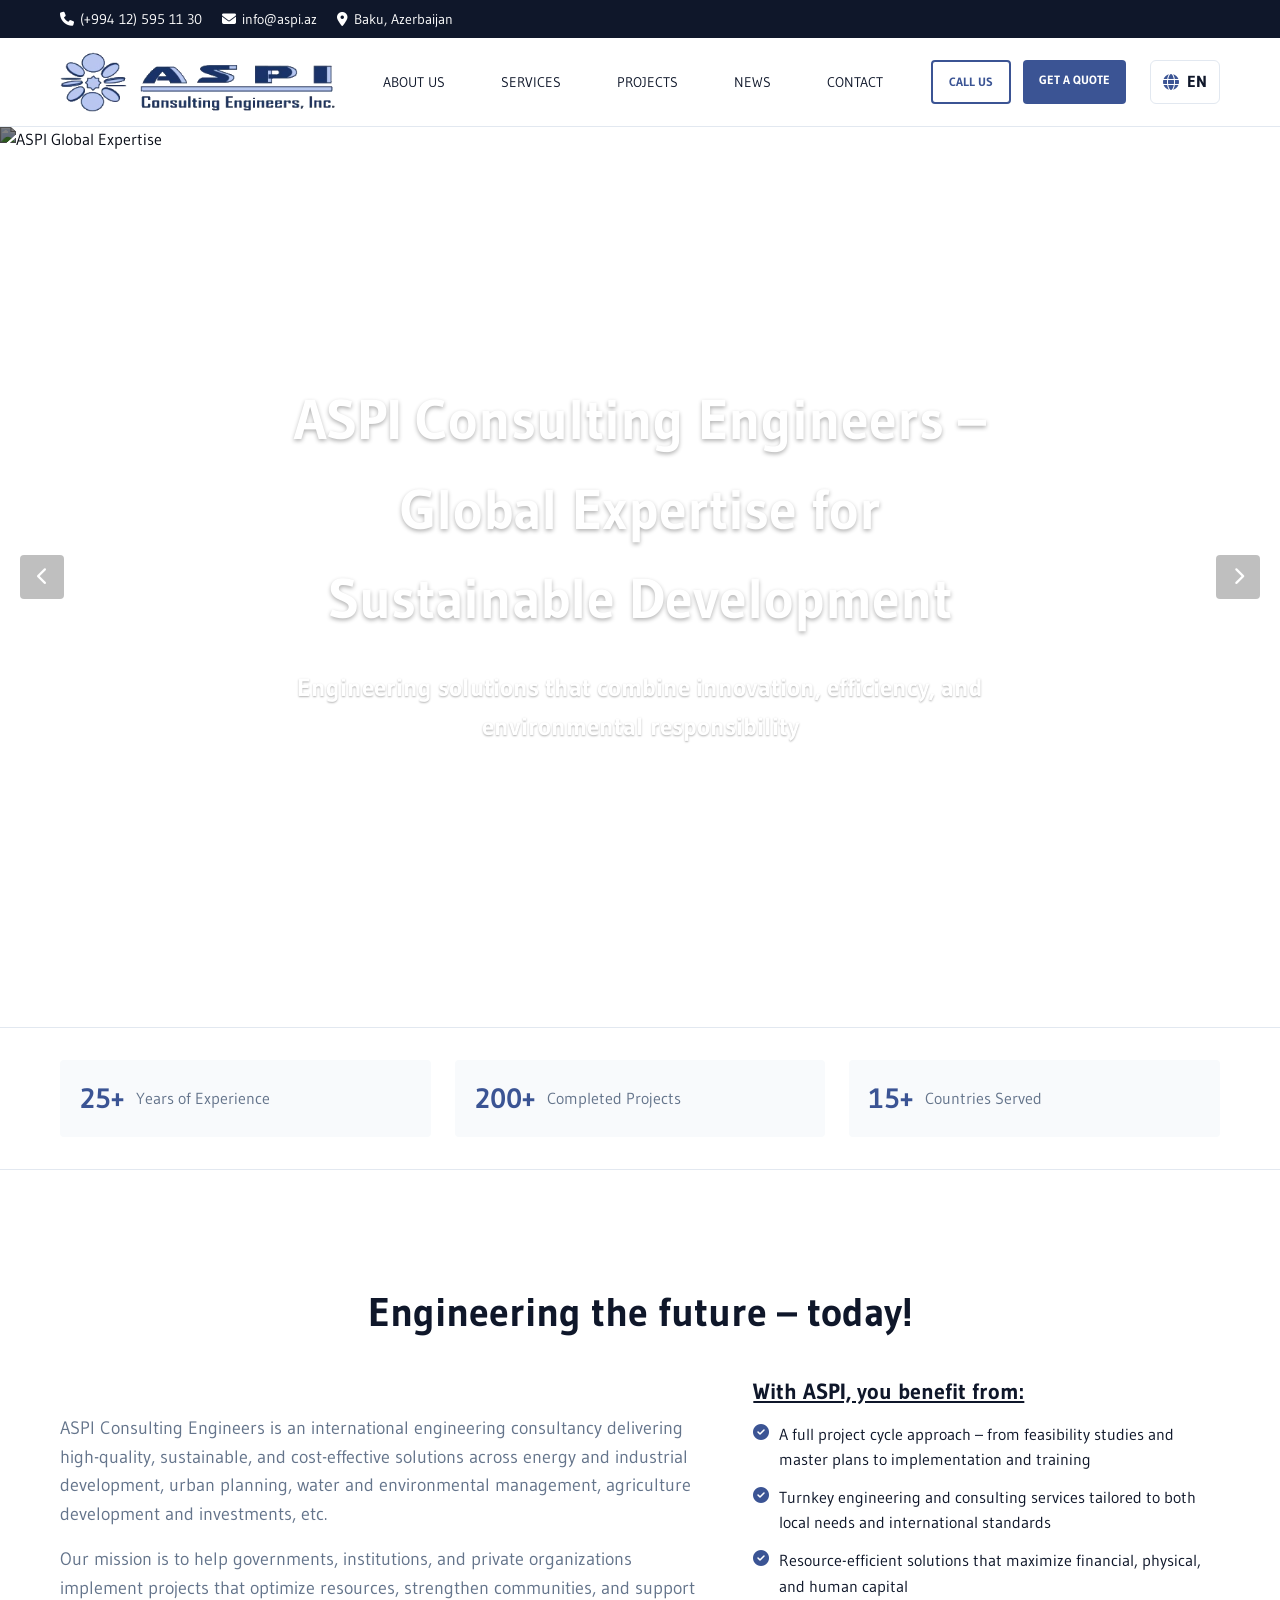
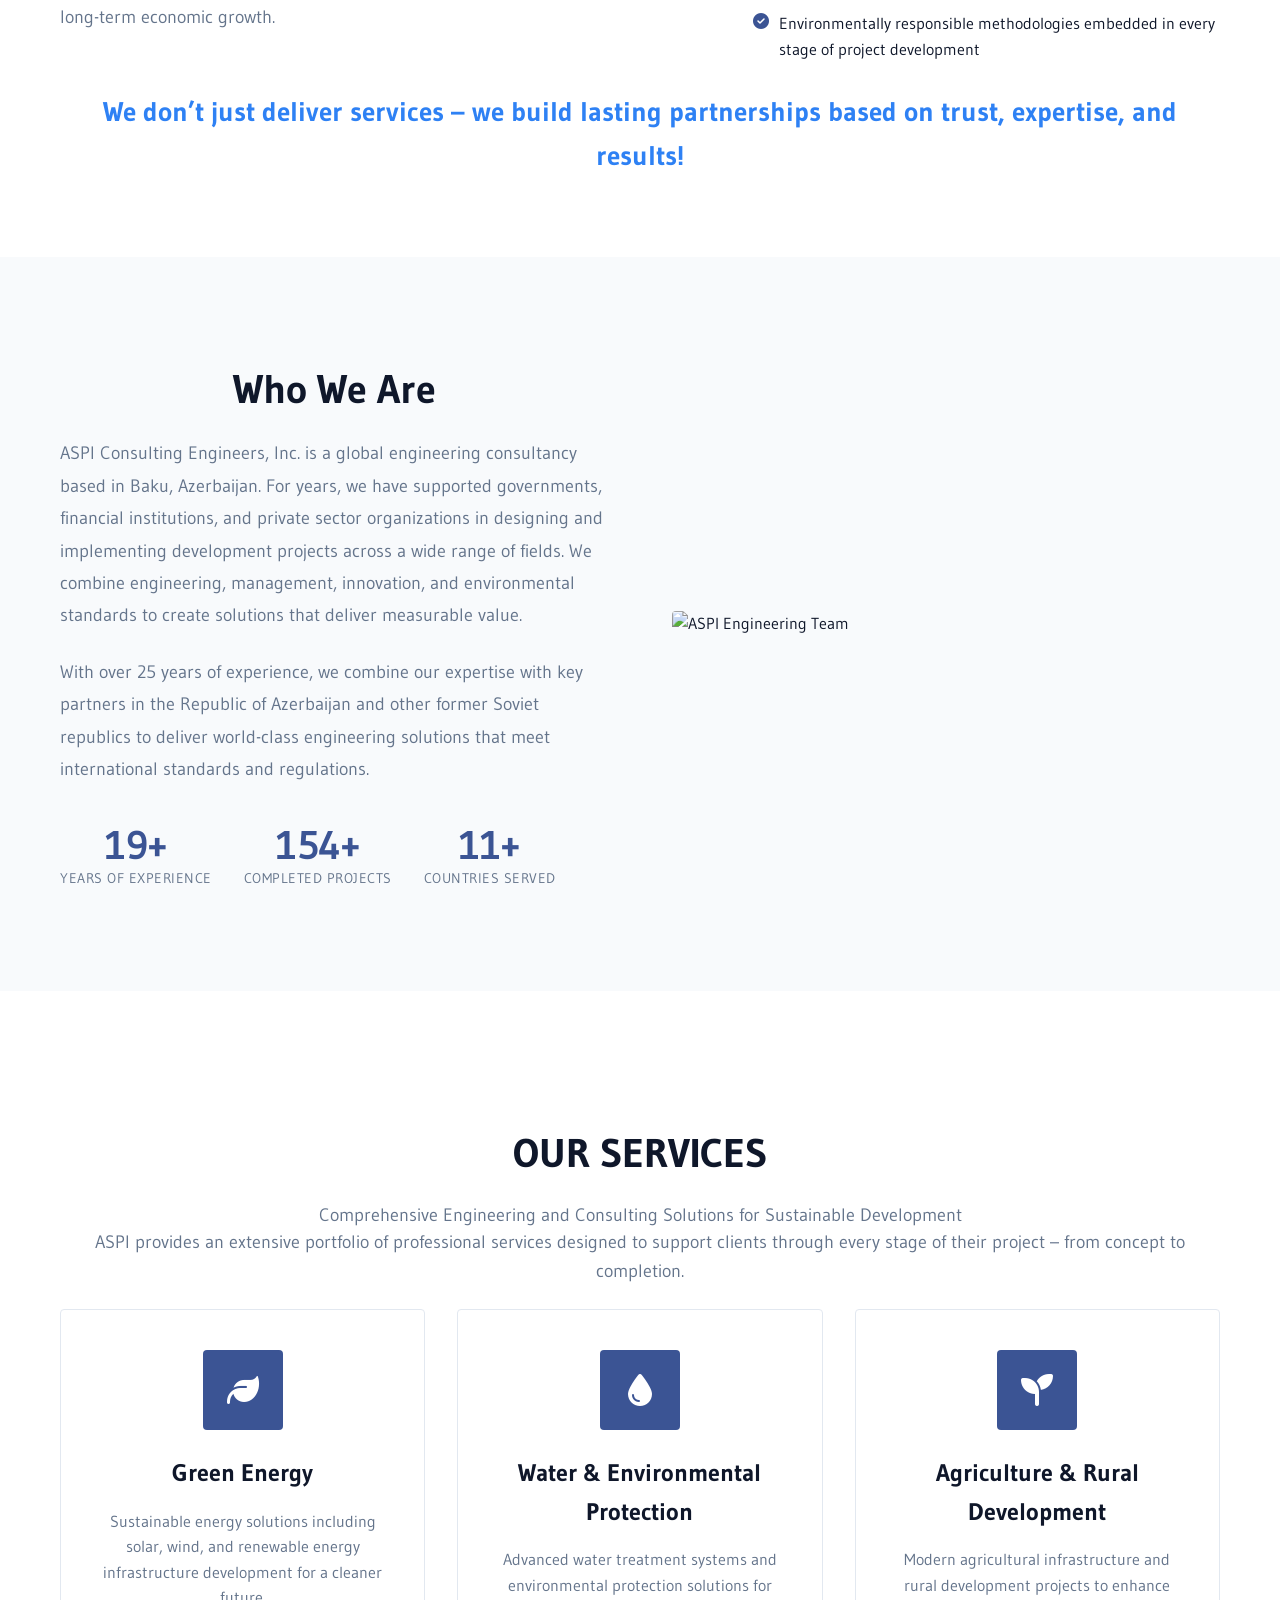
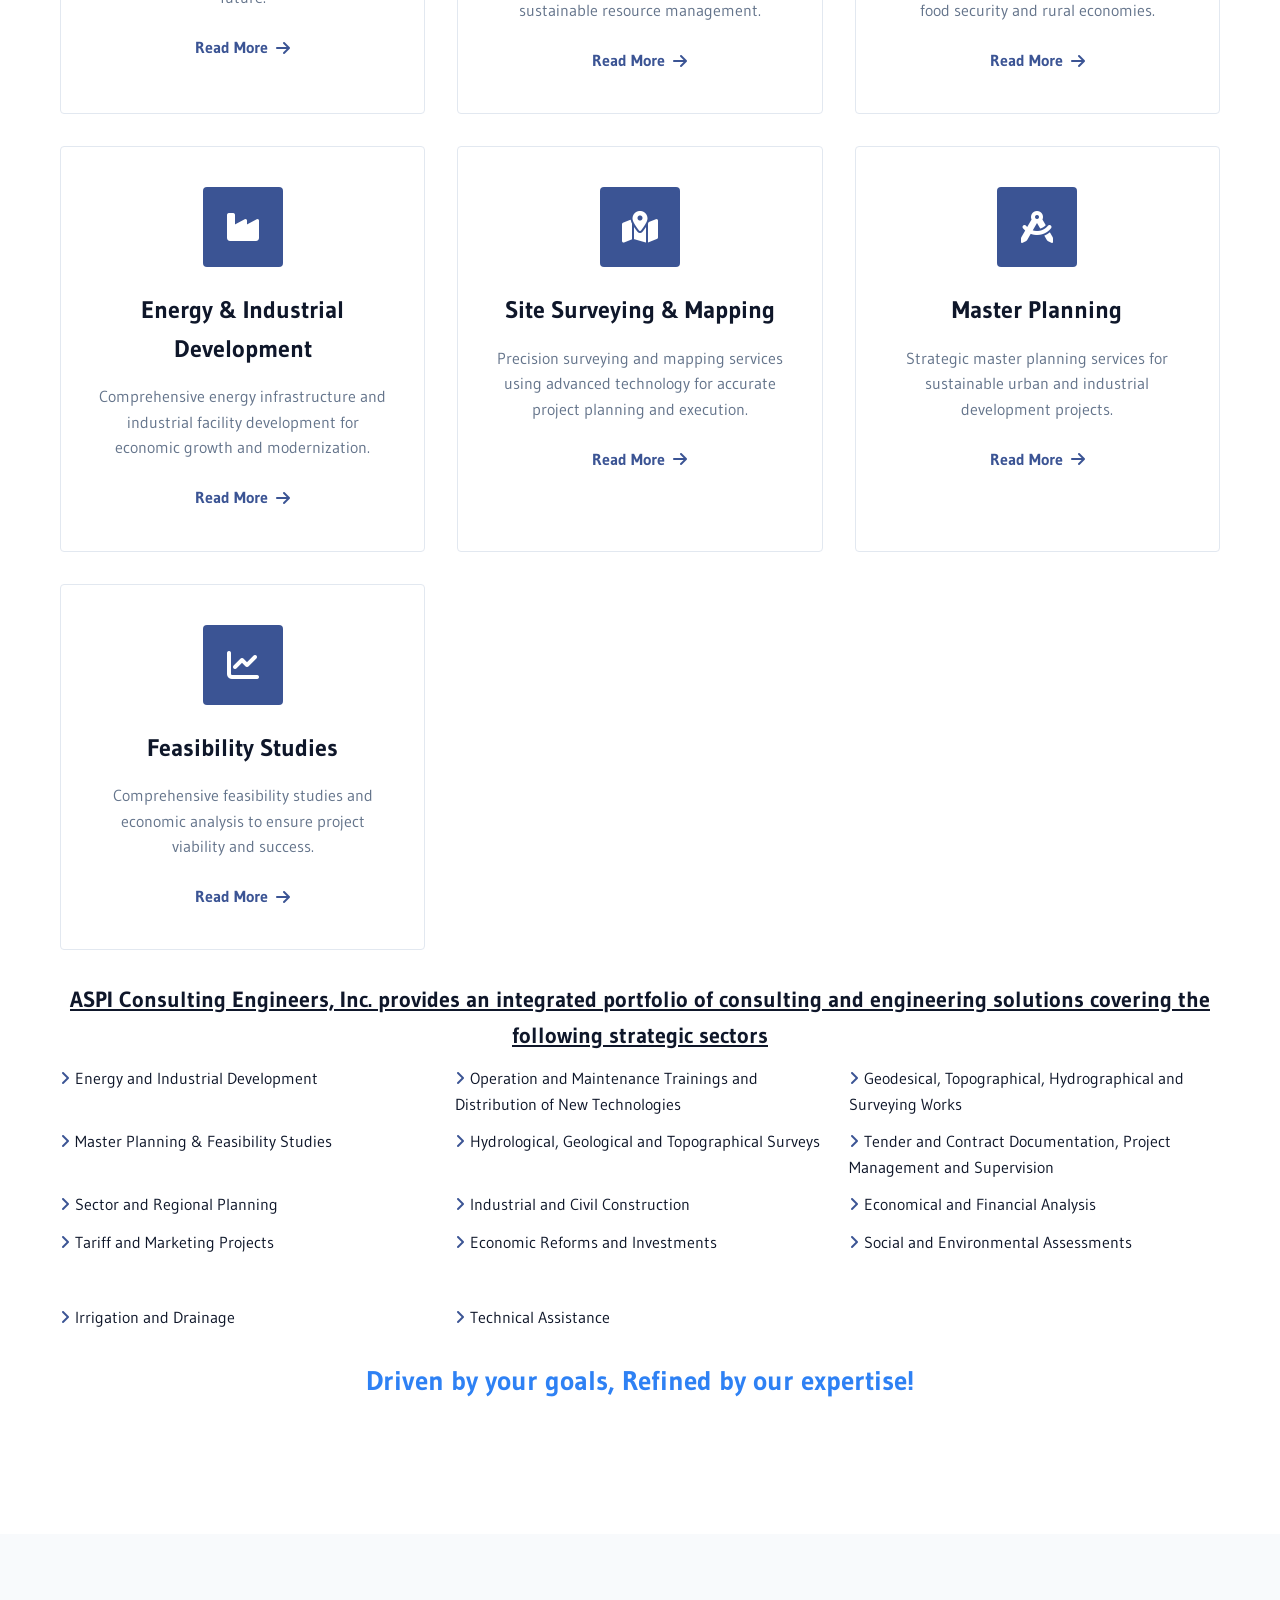
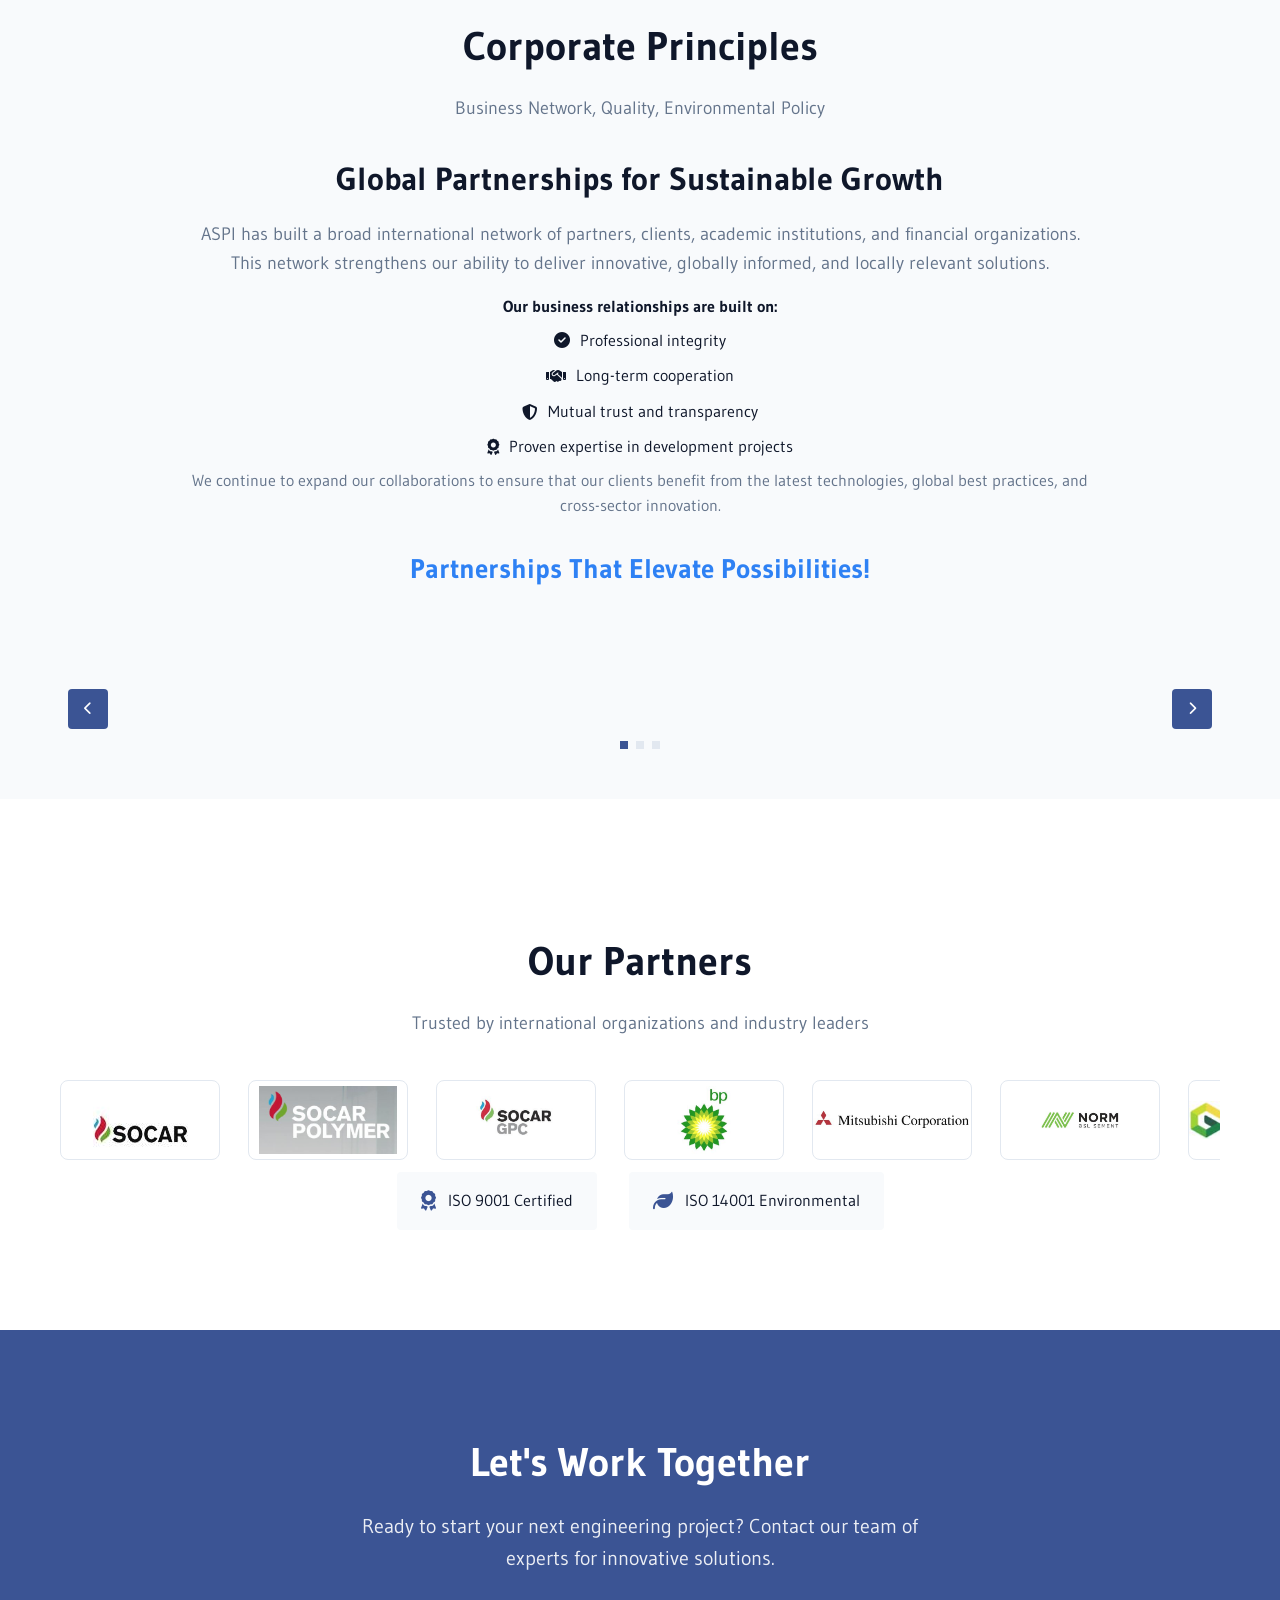
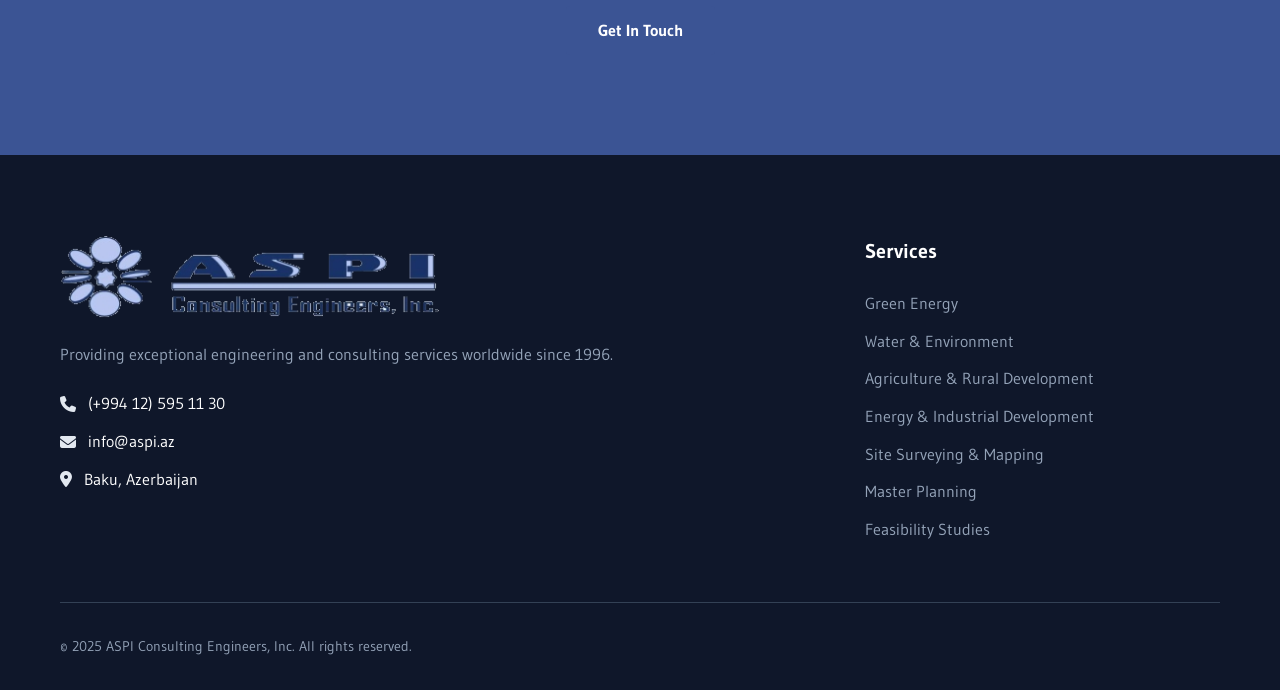
==== index.html @ 9b496ec6 "main" ====
<!DOCTYPE html>
<html lang="en">
<head>
    <meta charset="UTF-8">
    <meta name="viewport" content="width=device-width, initial-scale=1.0">
    <title>ASPI Consulting Engineers, Inc. - Engineering Solutions</title>
    <meta name="description" content="ASPI Consulting Engineers provides exceptional engineering and consulting services for governments and private businesses worldwide.">
    <link rel="stylesheet" href="styles.css">
    <link rel="stylesheet" href="https://cdnjs.cloudflare.com/ajax/libs/font-awesome/6.4.0/css/all.min.css">
</head>
<body>
    <!-- Header -->
    <header class="header">
        <div class="top-bar">
            <div class="container">
                <div class="social-links">
                    <a href="#" aria-label="Twitter"><i class="fab fa-twitter"></i></a>
                    <a href="#" aria-label="Facebook"><i class="fab fa-facebook-f"></i></a>
                    <a href="#" aria-label="LinkedIn"><i class="fab fa-linkedin-in"></i></a>
                    <a href="#" aria-label="YouTube"><i class="fab fa-youtube"></i></a>
                </div>
                <div class="contact-info">
                    <span><i class="fas fa-phone"></i> <a class="fasa" href="tel:+994125951130">(+994 12) 595 11 30</a></span>
                    <span><i class="fas fa-envelope"></i> <a class="fasa" href="mailto:info@aspi.az">info@aspi.az</a></span>
                    <span><i class="fas fa-location-dot"></i> <a class="fasa" href="https://www.google.com/maps/place/Baku+City,+Azerbaijan" target="_blank">Baku, Azerbaijan</a></span>
                </div>
            </div>
        </div>

        <div class="header-bar">
            <div class="container header-grid">
                <a href="#home" class="brand">
                    <img src="/aspilogo.png" alt="ASPI" class="brand-logo">
                </a>

                <div class="nav-menu">
                    <ul class="nav-list">
                        <li class="nav-item"><a href="/about.html" class="nav-link">About Us</a></li>
                        <li class="nav-item"><a href="/services.html" class="nav-link">Services</a></li>
                        <li class="nav-item"><a href="/projects.html" class="nav-link">Projects</a></li>
                        <li class="nav-item"><a href="/news.html" class="nav-link">News</a></li>
                        <li class="nav-item"><a href="/contact.html" class="nav-link">Contact</a></li>
                    </ul>
                    <div class="menu-actions">
                        <a href="tel:+994125951130" class="btn btn-outline">Call Us</a>
                        <a href="#contact-form" class="btn btn-primary">Get a Quote</a>
                        <div class="lang-switch">
                            <a href="#" class="lang-button"><i class="fas fa-globe"></i><span class="lang-current">EN</span></a>
                            <div class="lang-menu">
                                <a href="#" data-lang="en"><span>English</span><span class="lang-code">EN</span></a>
                                <a href="#" data-lang="az"><span>Azərbaycan</span><span class="lang-code">AZ</span></a>
                                 
                            </div>
                        </div>
                    </div>
                </div>

                <div class="header-actions">
                    <a href="tel:+994125951130" class="btn btn-outline btn-sm">Call Us</a>
                    <a href="#contact-form" class="btn btn-primary btn-sm">Get a Quote</a>
                    <div class="lang-switch">
                        <a href="#" class="lang-button"><i class="fas fa-globe"></i><span class="lang-current">EN</span></a>
                        <div class="lang-menu">
                            <a href="#" data-lang="en"><span>English</span><span class="lang-code">EN</span></a>
                            <a href="#" data-lang="az"><span>Azərbaycan</span><span class="lang-code">AZ</span></a>
                             
                        </div>
                    </div>
                </div>

                <div class="nav-toggle">
                    <span></span>
                    <span></span>
                    <span></span>
                </div>
            </div>
        </div>
    </header>

    <!-- Hero Section -->
    <section id="home" class="hero">
        <div class="hero-slider">
            <div class="slide active" data-service="aspi-intro">
                <div class="slide-bg">
                    <img src="https://trae-api-sg.mchost.guru/api/ide/v1/text_to_image?prompt=Global%20engineering%20consultancy%2C%20sustainable%20development%2C%20world%20map%20overlay%2C%20modern%20corporate%20aesthetic%2C%20professional%20photography&image_size=landscape_16_9" alt="ASPI Global Expertise">
                </div>
                <div class="slide-content">
                    <div class="container">
                        <h1 class="slide-title">ASPI Consulting Engineers – Global Expertise for Sustainable Development</h1>
                        <p class="slide-description">Engineering solutions that combine innovation, efficiency, and environmental responsibility</p>
                    </div>
                </div>
            </div>
            <div class="slide" data-service="green-energy">
                <div class="slide-bg">
                    <img src="https://trae-api-sg.mchost.guru/api/ide/v1/text_to_image?prompt=Modern%20solar%20panels%20and%20wind%20turbines%20in%20a%20clean%20landscape%2C%20professional%20engineering%20photography%2C%20bright%20blue%20sky%2C%20sustainable%20energy%20infrastructure&image_size=landscape_16_9" alt="Green Energy Solutions">
                </div>
                <div class="slide-content">
                    <div class="container">
                        <h1 class="slide-title">Green Energy Solutions</h1>
                        <p class="slide-description">Sustainable energy infrastructure for a cleaner future. We provide comprehensive consulting and engineering services for renewable energy projects.</p>
                        <a href="#green-energy" class="btn btn-primary">Learn More</a>
                    </div>
                </div>
            </div>
            
            <div class="slide" data-service="water-environment">
                <div class="slide-bg">
                    <img src="https://trae-api-sg.mchost.guru/api/ide/v1/text_to_image?prompt=Water%20treatment%20facility%2C%20modern%20industrial%20engineering%2C%20clean%20water%20infrastructure%2C%20professional%20photography%2C%20blue%20tones&image_size=landscape_16_9" alt="Water & Environmental Protection">
                </div>
                <div class="slide-content">
                    <div class="container">
                        <h1 class="slide-title">Water & Environmental Protection</h1>
                        <p class="slide-description">Advanced water treatment and environmental solutions. Protecting natural resources through innovative engineering.</p>
                        <a href="#water-environment" class="btn btn-primary">Learn More</a>
                    </div>
                </div>
            </div>
            
            <div class="slide" data-service="agriculture">
                <div class="slide-bg">
                    <img src="https://trae-api-sg.mchost.guru/api/ide/v1/text_to_image?prompt=Modern%20agricultural%20facility%2C%20greenhouse%20technology%2C%20sustainable%20farming%20infrastructure%2C%20professional%20engineering%20photography&image_size=landscape_16_9" alt="Agriculture & Rural Development">
                </div>
                <div class="slide-content">
                    <div class="container">
                        <h1 class="slide-title">Agriculture & Rural Development</h1>
                        <p class="slide-description">Empowering agricultural growth through innovative engineering solutions and rural infrastructure development.</p>
                        <a href="#agriculture" class="btn btn-primary">Learn More</a>
                    </div>
                </div>
            </div>
            
            <div class="slide" data-service="energy-industrial">
                <div class="slide-bg">
                    <img src="https://trae-api-sg.mchost.guru/api/ide/v1/text_to_image?prompt=Industrial%20power%20plant%2C%20modern%20energy%20infrastructure%2C%20engineering%20facility%2C%20professional%20industrial%20photography&image_size=landscape_16_9" alt="Energy & Industrial Development">
                </div>
                <div class="slide-content">
                    <div class="container">
                        <h1 class="slide-title">Energy & Industrial Development</h1>
                        <p class="slide-description">Comprehensive energy infrastructure solutions for industrial growth and sustainable development.</p>
                        <a href="#energy-industrial" class="btn btn-primary">Learn More</a>
                    </div>
                </div>
            </div>
        </div>
        
        <div class="slider-nav">
            <button class="slider-btn prev" aria-label="Previous slide">
                <i class="fas fa-chevron-left"></i>
            </button>
            <button class="slider-btn next" aria-label="Next slide">
                <i class="fas fa-chevron-right"></i>
            </button>
        </div>
        
        <div class="slider-dots" role="tablist" aria-label="Hero slides">
            <button class="dot active" data-slide="0" role="tab" aria-label="ASPI Global Expertise"></button>
            <button class="dot" data-slide="1" role="tab" aria-label="Green Energy"></button>
            <button class="dot" data-slide="2" role="tab" aria-label="Water & Environmental Protection"></button>
            <button class="dot" data-slide="3" role="tab" aria-label="Agriculture & Rural Development"></button>
            <button class="dot" data-slide="4" role="tab" aria-label="Energy & Industrial Development"></button>
        </div>
    </section>
    
    <section class="trust-bar">
        <div class="container">
            <div class="trust-items">
                <div class="trust-kpi">
                    <span class="number">25+</span>
                    <span class="label">Years of Experience</span>
                </div>
                <div class="trust-kpi">
                    <span class="number">200+</span>
                    <span class="label">Completed Projects</span>
                </div>
                <div class="trust-kpi">
                    <span class="number">15+</span>
                    <span class="label">Countries Served</span>
                </div>
            </div>
        </div>
    </section>

    <section class="brand-intro">
        <div class="container">
            <div class="section-header">
                <h2 class="section-title">Engineering the future – today!</h2>
            </div>
            <div class="brand-grid">
                <div class="brand-text">
                    <p class="brand-lead">ASPI Consulting Engineers is an international engineering consultancy delivering high-quality, sustainable, and cost-effective solutions across energy and industrial development, urban planning, water and environmental management, agriculture development and investments, etc.</p>
                    <p class="brand-lead">Our mission is to help governments, institutions, and private organizations implement projects that optimize resources, strengthen communities, and support long-term economic growth.</p>
                </div>
                <div class="brand-benefits">
                    <div class="brand-benefits-title">With ASPI, you benefit from:</div>
                    <ul class="brand-list">
                        <li><i class="fas fa-check-circle"></i><span>A full project cycle approach – from feasibility studies and master plans to implementation and training</span></li>
                        <li><i class="fas fa-check-circle"></i><span>Turnkey engineering and consulting services tailored to both local needs and international standards</span></li>
                        <li><i class="fas fa-check-circle"></i><span>Resource-efficient solutions that maximize financial, physical, and human capital</span></li>
                        <li><i class="fas fa-check-circle"></i><span>Environmentally responsible methodologies embedded in every stage of project development</span></li>
                    </ul>
                </div>
            </div>
            <div class="brand-slogan">We don’t just deliver services – we build lasting partnerships based on trust, expertise, and results!</div>
        </div>
    </section>

    <!-- About Section -->
    <section id="about" class="about">
        <div class="container">
            <div class="about-content">
                <div class="about-text">
                    <h2 class="section-title">Who We Are</h2>
                    <p class="about-description">
                       ASPI Consulting Engineers, Inc. is a global engineering consultancy based in Baku, Azerbaijan. For years, we have supported governments, financial institutions, and private sector organizations in designing and implementing development projects across a wide range of fields.
We combine engineering, management, innovation, and environmental standards to create solutions that deliver measurable value.
                    </p>
                    <p class="about-description">
                        With over 25 years of experience, we combine our expertise with key partners in the Republic of Azerbaijan and other 
                        former Soviet republics to deliver world-class engineering solutions that meet international standards and regulations.
                    </p>
                    <div class="about-stats">
                        <div class="stat-item">
                            <span class="stat-number">25+</span>
                            <span class="stat-label">Years of Experience</span>
                        </div>
                        <div class="stat-item">
                            <span class="stat-number">200+</span>
                            <span class="stat-label">Completed Projects</span>
                        </div>
                        <div class="stat-item">
                            <span class="stat-number">15+</span>
                            <span class="stat-label">Countries Served</span>
                        </div>
                    </div>
                </div>
                <div class="about-image">
                    <img src="https://trae-api-sg.mchost.guru/api/ide/v1/text_to_image?prompt=Professional%20engineering%20team%2C%20modern%20office%20environment%2C%20diverse%20team%20of%20engineers%2C%20collaboration%20meeting%2C%20professional%20corporate%20photography&image_size=square_hd" alt="ASPI Engineering Team">
                </div>
            </div>
        </div>
    </section>

    <!-- Services Section -->
    <section id="services" class="services">
        <div class="container">
            <div class="section-header">
                <h2 class="section-title">OUR SERVICES</h2>
                <p class="section-subtitle">Comprehensive Engineering and Consulting Solutions for Sustainable Development</p>
            </div>
            <p class="services-lead">ASPI provides an extensive portfolio of professional services designed to support clients through every stage of their project – from concept to completion.</p>
          
            
            <div class="services-grid">
                <div class="service-card" id="green-energy">
                    <div class="service-icon">
                        <i class="fas fa-leaf"></i>
                    </div>
                    <h3 class="service-title">Green Energy</h3>
                    <p class="service-description">Sustainable energy solutions including solar, wind, and renewable energy infrastructure development for a cleaner future.</p>
                    <a href="#" class="service-link" data-modal="modal-green-energy">Read More <i class="fas fa-arrow-right"></i></a>
                </div>
                
                <div class="service-card" id="water-environment">
                    <div class="service-icon">
                        <i class="fas fa-tint"></i>
                    </div>
                    <h3 class="service-title">Water & Environmental Protection</h3>
                    <p class="service-description">Advanced water treatment systems and environmental protection solutions for sustainable resource management.</p>
                    <a href="#" class="service-link" data-modal="modal-water-environment">Read More <i class="fas fa-arrow-right"></i></a>
                </div>
                
                <div class="service-card" id="agriculture">
                    <div class="service-icon">
                        <i class="fas fa-seedling"></i>
                    </div>
                    <h3 class="service-title">Agriculture & Rural Development</h3>
                    <p class="service-description">Modern agricultural infrastructure and rural development projects to enhance food security and rural economies.</p>
                    <a href="#" class="service-link" data-modal="modal-agriculture">Read More <i class="fas fa-arrow-right"></i></a>
                </div>
                
                <div class="service-card" id="energy-industrial">
                    <div class="service-icon">
                        <i class="fas fa-industry"></i>
                    </div>
                    <h3 class="service-title">Energy & Industrial Development</h3>
                    <p class="service-description">Comprehensive energy infrastructure and industrial facility development for economic growth and modernization.</p>
                    <a href="#" class="service-link" data-modal="modal-energy-industrial">Read More <i class="fas fa-arrow-right"></i></a>
                </div>
                
                <div class="service-card">
                    <div class="service-icon">
                        <i class="fas fa-map-marked-alt"></i>
                    </div>
                    <h3 class="service-title">Site Surveying & Mapping</h3>
                    <p class="service-description">Precision surveying and mapping services using advanced technology for accurate project planning and execution.</p>
                    <a href="#" class="service-link" data-modal="modal-survey-mapping">Read More <i class="fas fa-arrow-right"></i></a>
                </div>
                
                <div class="service-card">
                    <div class="service-icon">
                        <i class="fas fa-drafting-compass"></i>
                    </div>
                    <h3 class="service-title">Master Planning</h3>
                    <p class="service-description">Strategic master planning services for sustainable urban and industrial development projects.</p>
                    <a href="#" class="service-link" data-modal="modal-master-planning">Read More <i class="fas fa-arrow-right"></i></a>
                </div>
                
                <div class="service-card">
                    <div class="service-icon">
                        <i class="fas fa-chart-line"></i>
                    </div>
                    <h3 class="service-title">Feasibility Studies</h3>
                    <p class="service-description">Comprehensive feasibility studies and economic analysis to ensure project viability and success.</p>
                    <a href="#" class="service-link" data-modal="modal-feasibility">Read More <i class="fas fa-arrow-right"></i></a>
                </div>
                </div>
            <div class="services-extra">
                <div class="services-extra-title">ASPI Consulting Engineers, Inc. provides an integrated portfolio of consulting and engineering solutions covering the following strategic sectors</div>
                <ul class="services-list">
                    <li><i class="fas fa-angle-right"></i><span>Energy and Industrial Development</span></li>
                    <li><i class="fas fa-angle-right"></i><span>Operation and Maintenance Trainings and Distribution of New Technologies</span></li>
                    <li><i class="fas fa-angle-right"></i><span>Geodesical, Topographical, Hydrographical and Surveying Works</span></li>
                    <li><i class="fas fa-angle-right"></i><span>Master Planning & Feasibility Studies</span></li>
                    <li><i class="fas fa-angle-right"></i><span>Hydrological, Geological and Topographical Surveys</span></li>
                    <li><i class="fas fa-angle-right"></i><span>Tender and Contract Documentation, Project Management and Supervision</span></li>
                    <li><i class="fas fa-angle-right"></i><span>Sector and Regional Planning</span></li>
                    <li><i class="fas fa-angle-right"></i><span>Industrial and Civil Construction</span></li>
                    <li><i class="fas fa-angle-right"></i><span>Economical and Financial Analysis</span></li>
                    <li><i class="fas fa-angle-right"></i><span>Tariff and Marketing Projects</span></li>
                    <li><i class="fas fa-angle-right"></i><span>Economic Reforms and Investments</span></li>
                    <li><i class="fas fa-angle-right"></i><span>Social and Environmental Assessments</span></li>
                    <li><i class="fas fa-angle-right"></i><span>Water Supply and Sewerage</span></li>
                    <li><i class="fas fa-angle-right"></i><span>Irrigation, Forestry, Fishery</span></li>
                    <li><i class="fas fa-angle-right"></i><span>Agriculture and Agribusiness</span></li>
                    <li><i class="fas fa-angle-right"></i><span>Irrigation and Drainage</span></li>
                    <li><i class="fas fa-angle-right"></i><span>Technical Assistance</span></li>
                </ul>
                <div class="services-slogan">Driven by your goals, Refined by our expertise!</div>
            </div>
        </div>
    </section>

    <section class="principles">
        <div class="container">
            <div class="section-header">
                <h2 class="section-title">Corporate Principles</h2>
                <p class="section-subtitle">Business Network, Quality, Environmental Policy</p>
            </div>
            <div class="principles-slider">
                <div class="principle-slide active" data-key="business">
                    <div class="principle-grid">
                        <div class="principle-text">
                            <h3 class="principle-title">Global Partnerships for Sustainable Growth</h3>
                            <p class="principle-lead">ASPI has built a broad international network of partners, clients, academic institutions, and financial organizations. This network strengthens our ability to deliver innovative, globally informed, and locally relevant solutions.</p>
                            <div class="principle-subtitle">Our business relationships are built on:</div>
                            <ul class="principle-list">
                                <li><i class="fas fa-check-circle"></i><span>Professional integrity</span></li>
                                <li><i class="fas fa-handshake"></i><span>Long-term cooperation</span></li>
                                <li><i class="fas fa-shield-alt"></i><span>Mutual trust and transparency</span></li>
                                <li><i class="fas fa-award"></i><span>Proven expertise in development projects</span></li>
                            </ul>
                            <p class="principle-description">We continue to expand our collaborations to ensure that our clients benefit from the latest technologies, global best practices, and cross-sector innovation.</p>
                            <div class="principle-slogan">Partnerships That Elevate Possibilities!</div>
                        </div>
                        <div class="principle-aside"></div>
                    </div>
                </div>
                <div class="principle-slide" data-key="quality">
                    <div class="principle-grid">
                        <div class="principle-text">
                            <h3 class="principle-title">Committed to Excellence at Every Stage</h3>
                            <p class="principle-lead">Quality is at the core of everything we do. ASPI adheres to international standards of engineering, project management, and organizational performance.</p>
                            <div class="principle-subtitle">Our quality management approach includes:</div>
                            <ul class="principle-list">
                                <li><i class="fas fa-tasks"></i><span>Rigorous internal controls and audits</span></li>
                                <li><i class="fas fa-chalkboard-teacher"></i><span>Continuous staff training and professional development</span></li>
                                <li><i class="fas fa-globe"></i><span>Compliance with global standards and industry norms</span></li>
                                <li><i class="fas fa-hard-hat"></i><span>Strong emphasis on accuracy, safety, and accountability</span></li>
                            </ul>
                            <div class="principle-subtitle">Engineered to Meet ISO 9001 Standards of Excellence</div>
                            <div class="certificate-text"><i class="fas fa-award"></i><span>ISO 9001:2015</span></div>
                            <div class="principle-slogan">Driven by Standards, Defined by Quality</div>
                        </div>
                        <div class="principle-aside"></div>
                    </div>
                </div>
                <div class="principle-slide" data-key="environment">
                    <div class="principle-grid">
                        <div class="principle-text">
                            <h3 class="principle-title">Environmental Policy for Sustainable Futures</h3>
                            <p class="principle-lead">We integrate environmental stewardship into every phase of our work, aligning with international best practices to minimize impact and maximize long-term resilience.</p>
                            <div class="principle-subtitle">Our environmental commitment includes:</div>
                            <ul class="principle-list">
                                <li><i class="fas fa-leaf"></i><span>Comprehensive impact assessments and mitigation strategies</span></li>
                                <li><i class="fas fa-recycle"></i><span>Resource efficiency and circular practices</span></li>
                                <li><i class="fas fa-wind"></i><span>Pollution prevention and emissions reduction</span></li>
                                <li><i class="fas fa-balance-scale"></i><span>Compliance with environmental regulations and ESG frameworks</span></li>
                            </ul>
                            <div class="principle-subtitle">Aligned with ISO 14001 Environmental Management</div>
                            <div class="certificate-text"><i class="fas fa-leaf"></i><span>ISO 14001:2015</span></div>
                            <div class="principle-slogan">Protecting Environments, Empowering Development</div>
                        </div>
                        <div class="principle-aside"></div>
                    </div>
                </div>
            </div>
            <div class="principles-nav"><button class="principles-prev" aria-label="Previous"><i class="fas fa-chevron-left"></i></button><button class="principles-next" aria-label="Next"><i class="fas fa-chevron-right"></i></button></div>
            <div class="principles-dots"><button class="dot active" data-principle="0"></button><button class="dot" data-principle="1"></button><button class="dot" data-principle="2"></button></div>
        </div>
    </section>
    <section class="partners">
        <div class="container">
            <div class="section-header">
                <h2 class="section-title">Our Partners</h2>
                <p class="section-subtitle">Trusted by international organizations and industry leaders</p>
            </div>
            
            <div class="partners-slider" aria-label="Our Customers">
                <div class="partners-track">
                    <div class="partner-item"><img src="Our_Customers/0.jpg" alt="Customer 1"></div>
                    <div class="partner-item"><img src="Our_Customers/1.jpg" alt="Customer 2"></div>
                    <div class="partner-item"><img src="Our_Customers/2.jpg" alt="Customer 3"></div>
                    <div class="partner-item"><img src="Our_Customers/3.jpg" alt="Customer 4"></div>
                    <div class="partner-item"><img src="Our_Customers/4.jpg" alt="Customer 5"></div>
                    <div class="partner-item"><img src="Our_Customers/5.jpg" alt="Customer 6"></div>
                    <div class="partner-item"><img src="Our_Customers/6.jpg" alt="Customer 7"></div>
                    <div class="partner-item"><img src="Our_Customers/7.jpg" alt="Customer 8"></div>
                    <div class="partner-item"><img src="Our_Customers/8.jpg" alt="Customer 9"></div>
                    <div class="partner-item"><img src="Our_Customers/9.jpg" alt="Customer 10"></div>
                    <div class="partner-item"><img src="Our_Customers/10.jpg" alt="Customer 11"></div>
                    <div class="partner-item"><img src="Our_Customers/11.jpg" alt="Customer 12"></div>
                    <div class="partner-item"><img src="Our_Customers/12.jpg" alt="Customer 13"></div>
                    <div class="partner-item"><img src="Our_Customers/13.jpg" alt="Customer 14"></div>
                    <!-- duplicates for seamless loop -->
                    <div class="partner-item"><img src="Our_Customers/0.jpg" alt="Customer 1"></div>
                    <div class="partner-item"><img src="Our_Customers/1.jpg" alt="Customer 2"></div>
                    <div class="partner-item"><img src="Our_Customers/2.jpg" alt="Customer 3"></div>
                    <div class="partner-item"><img src="Our_Customers/3.jpg" alt="Customer 4"></div>
                    <div class="partner-item"><img src="Our_Customers/4.jpg" alt="Customer 5"></div>
                    <div class="partner-item"><img src="Our_Customers/5.jpg" alt="Customer 6"></div>
                    <div class="partner-item"><img src="Our_Customers/6.jpg" alt="Customer 7"></div>
                    <div class="partner-item"><img src="Our_Customers/7.jpg" alt="Customer 8"></div>
                    <div class="partner-item"><img src="Our_Customers/8.jpg" alt="Customer 9"></div>
                    <div class="partner-item"><img src="Our_Customers/9.jpg" alt="Customer 10"></div>
                    <div class="partner-item"><img src="Our_Customers/10.jpg" alt="Customer 11"></div>
                    <div class="partner-item"><img src="Our_Customers/11.jpg" alt="Customer 12"></div>
                    <div class="partner-item"><img src="Our_Customers/12.jpg" alt="Customer 13"></div>
                    <div class="partner-item"><img src="Our_Customers/13.jpg" alt="Customer 14"></div>
                </div>
            </div>
            
            <div class="certificates">
             
                <div class="certificate-badge">
                    <i class="fas fa-award"></i>
                    <span>ISO 9001 Certified</span>
                </div>
                <div class="certificate-badge">
                    <i class="fas fa-leaf"></i>
                    <span>ISO 14001 Environmental</span>
                </div>
            </div>
        </div>
    </section>

    <!-- Contact CTA Section -->
    <section id="contact" class="contact-cta">
        <div class="container">
            <div class="cta-content">
                <h2 class="cta-title">Let's Work Together</h2>
                <p class="cta-description">Ready to start your next engineering project? Contact our team of experts for innovative solutions.</p>
                <a href="#contact-form" class="btn btn-primary">Get In Touch</a>
            </div>
        </div>
    </section>

    <!-- Footer -->
    <footer class="footer">
        <div class="container">
            <div class="footer-content">
                <div class="footer-section">
                    <div class="footer-logo">
                        <div class="logo">
                           <img width="50%" src="/aspilogo.png" alt="">
                        </div>
                    </div>
                    <p class="footer-description">
                        Providing exceptional engineering and consulting services worldwide since 1996.
                    </p>
                    <div class="footer-contact">
                        <p><i class="fas fa-phone"></i> <a class="fasa" href="tel:+994125951130">(+994 12) 595 11 30</a></p>
                        <p><i class="fas fa-envelope"></i> <a class="fasa" href="mailto:info@aspi.az">info@aspi.az</a></p>
                        <p><i class="fas fa-map-marker-alt"></i> <a class="fasa" href="https://www.google.com/maps/place/Baku+City,+Azerbaijan" target="_blank">Baku, Azerbaijan</a></p>
                    </div>
                </div>
                
                <!-- <div class="footer-section">
                    <h3 class="footer-title">Quick Links</h3>
                    <ul class="footer-links">
                        <li><a href="#home">Home</a></li>
                        <li><a href="#about">About Us</a></li>
                        <li><a href="#services">Our Services</a></li>
                        <li><a href="#projects">Projects</a></li>
                        <li><a href="#news">News</a></li>
                        <li><a href="#contact">Contact</a></li>
                    </ul>
                </div> -->
                
                <div class="footer-section">
                    <h3 class="footer-title">Services</h3>
                    <ul class="footer-links">
                        <li><a href="#green-energy">Green Energy</a></li>
                        <li><a href="#water-environment">Water & Environment</a></li>
                        <li><a href="#agriculture">Agriculture & Rural Development</a></li>
                        <li><a href="#energy-industrial">Energy & Industrial Development</a></li>
                        <li><a href="#">Site Surveying & Mapping</a></li>
                        <li><a href="#">Master Planning</a></li>
                        <li><a href="#">Feasibility Studies</a></li>
                    </ul>
                </div>
                
                
            </div>
            
            <div class="footer-bottom">
                <div class="footer-bottom-content">
                    <p>&copy; 2025 ASPI Consulting Engineers, Inc. All rights reserved.</p>
                    <!-- <p>Created by ASPI Digital Team</p> -->
                </div>
            </div>
        </div>
    </footer>

    <!-- Contact Form Modal -->
    <div id="contact-form" class="modal">
        <div class="modal-content">
            <span class="close">&times;</span>
            <!-- <h2>Contact Us</h2> -->
            <form class="contact-form">
                <div class="form-group">
                    <label for="name">Full Name</label>
                    <input type="text" id="name" name="name" required>
                </div>
                <div class="form-group">
                    <label for="email">Email Address</label>
                    <input type="email" id="email" name="email" required>
                </div>
                <div class="form-group">
                    <label for="phone">Phone Number</label>
                    <input type="tel" id="phone" name="phone">
                </div>
                <div class="form-group">
                    <label for="company">Company/Organization</label>
                    <input type="text" id="company" name="company">
                </div>
                <div class="form-group">
                    <label for="service">Service of Interest</label>
                    <select id="service" name="service">
                        <option value="">Select a service</option>
                        <option value="green-energy">Green Energy</option>
                        <option value="water-environment">Water & Environment</option>
                        <option value="agriculture">Agriculture & Rural Development</option>
                        <option value="energy-industrial">Energy & Industrial Development</option>
                        <option value="other">Other</option>
                    </select>
                </div>
                <div class="form-group">
                    <label for="message">Message</label>
                    <textarea id="message" name="message" rows="5" required></textarea>
                </div>
                <button type="submit" class="btn btn-primary">Send Message</button>
            </form>
        </div>
    </div>

    <div id="modal-green-energy" class="modal">
        <div class="modal-content service-modal">
            <span class="close">&times;</span>
            <div class="service-modal-grid">
                <div class="service-modal-body">
                    <h2 class="service-modal-title">Green Energy</h2>
                    <ul class="service-modal-list">
                        <li><i class="fas fa-solar-panel"></i> Solar PV design and optimization</li>
                        <li><i class="fas fa-wind"></i> Wind resource assessment and siting</li>
                        <li><i class="fas fa-bolt"></i> Grid integration and storage systems</li>
                        <li><i class="fas fa-network-wired"></i> Microgrids and hybrid systems</li>
                        <li><i class="fas fa-file-alt"></i> Feasibility, permitting, EPC oversight</li>
                    </ul>
                    
                </div>
                <div class="service-modal-aside">
                    <div class="service-metrics">
                        <div class="metric"><span class="metric-number">500 MW+</span><span class="metric-label">Designed capacity</span></div>
                        <div class="metric"><span class="metric-number">30%</span><span class="metric-label">Yield improvements</span></div>
                        <div class="metric"><span class="metric-number">15+</span><span class="metric-label">Countries</span></div>
                    </div>
                </div>
            </div>
            <div class="service-modal-slider">
                <div class="modal-gallery">
                    <div class="modal-slide active"><img src="https://trae-api-sg.mchost.guru/api/ide/v1/text_to_image?prompt=Utility%20scale%20solar%20PV%20farm%2C%20rows%20of%20panels%2C%20engineering%20site%20photography&image_size=landscape_4_3" alt="Solar PV Farm"></div>
                    <div class="modal-slide"><img src="https://trae-api-sg.mchost.guru/api/ide/v1/text_to_image?prompt=Modern%20wind%20turbines%20on%20ridgeline%2C%20wind%20farm%2C%20engineering%20photography&image_size=landscape_4_3" alt="Wind Farm"></div>
                    <div class="modal-slide"><img src="https://trae-api-sg.mchost.guru/api/ide/v1/text_to_image?prompt=Battery%20energy%20storage%20system%20BESS%2C%20containers%2C%20industrial%20yard%2C%20engineering%20photography&image_size=landscape_4_3" alt="Energy Storage"></div>
                </div>
                <div class="modal-slider-nav"><button class="modal-prev"><i class="fas fa-chevron-left"></i></button><button class="modal-next"><i class="fas fa-chevron-right"></i></button></div>
                <div class="modal-dots"><button class="dot active" data-slide="0"></button><button class="dot" data-slide="1"></button><button class="dot" data-slide="2"></button></div>
            </div>
            <div class="service-modal-cta">
                <a href="#contact-form" class="btn btn-primary" data-service="green-energy">Start a Project</a>
            </div>
        </div>
    </div>

    <div id="modal-water-environment" class="modal">
        <div class="modal-content service-modal">
            <span class="close">&times;</span>
            <div class="service-modal-grid">
                <div class="service-modal-body">
                    <h2 class="service-modal-title">Water & Environmental Protection</h2>
                    <!-- <p class="service-overview">Planning, design, and implementation of potable water systems and wastewater treatment compliant with international standards, with end-to-end environmental management.</p> -->
                    <ul class="service-modal-list">
                        <li><i class="fas fa-tint"></i> Water supply and distribution networks</li>
                        <li><i class="fas fa-industry"></i> Wastewater treatment plant design</li>
                        <li><i class="fas fa-recycle"></i> Sludge management and reuse</li>
                        <li><i class="fas fa-leaf"></i> EIA, monitoring, and reporting</li>
                        <li><i class="fas fa-shield-alt"></i> Standards, audits, and remediation</li>
                    </ul>
                </div>
                <div class="service-modal-aside">
                    <div class="service-metrics">
                        <div class="metric"><span class="metric-number">500k+</span><span class="metric-label">Residents served</span></div>
                        <div class="metric"><span class="metric-number">ISO</span><span class="metric-label">9001/14001</span></div>
                        <div class="metric"><span class="metric-number">99.9%</span><span class="metric-label">Compliance</span></div>
                    </div>
                </div>
            </div>
            <div class="service-modal-slider">
                <div class="modal-gallery">
                    <div class="modal-slide active"><img src="https://trae-api-sg.mchost.guru/api/ide/v1/text_to_image?prompt=Water%20treatment%20plant%20clarifiers%2C%20industrial%20facility%2C%20engineering%20photography&image_size=landscape_4_3" alt="Clarifiers"></div>
                    <div class="modal-slide"><img src="https://trae-api-sg.mchost.guru/api/ide/v1/text_to_image?prompt=Potable%20water%20distribution%20pipeline%20installation%2C%20construction%20site&image_size=landscape_4_3" alt="Water Pipeline"></div>
                    <div class="modal-slide"><img src="https://trae-api-sg.mchost.guru/api/ide/v1/text_to_image?prompt=Environmental%20monitoring%20station%2C%20field%20equipment%2C%20engineers%20sampling&image_size=landscape_4_3" alt="Environmental Monitoring"></div>
                </div>
                <div class="modal-slider-nav"><button class="modal-prev"><i class="fas fa-chevron-left"></i></button><button class="modal-next"><i class="fas fa-chevron-right"></i></button></div>
                <div class="modal-dots"><button class="dot active" data-slide="0"></button><button class="dot" data-slide="1"></button><button class="dot" data-slide="2"></button></div>
            </div>
            <div class="service-modal-cta">
                <a href="#contact-form" class="btn btn-primary" data-service="water-environment">Request Proposal</a>
            </div>
        </div>
    </div>

    <div id="modal-agriculture" class="modal">
        <div class="modal-content service-modal">
            <span class="close">&times;</span>
            <div class="service-modal-grid">
                <div class="service-modal-body">
                    <h2 class="service-modal-title">Agriculture & Rural Development</h2>
                    <!-- <p class="service-overview">Integrated rural programs combining irrigation, storage, logistics, and community utilities to drive productivity and resilience.</p> -->
                    <ul class="service-modal-list">
                        <li><i class="fas fa-water"></i> Irrigation canals, pumping, and control</li>
                        <li><i class="fas fa-warehouse"></i> Storage and post-harvest facilities</li>
                        <li><i class="fas fa-road"></i> Rural roads and logistics planning</li>
                        <li><i class="fas fa-users"></i> Community utilities and capacity building</li>
                        <li><i class="fas fa-chart-line"></i> Program evaluation and KPI tracking</li>
                    </ul>
                </div>
                <div class="service-modal-aside">
                    <div class="service-metrics">
                        <div class="metric"><span class="metric-number">120k ha</span><span class="metric-label">Irrigated area</span></div>
                        <div class="metric"><span class="metric-number">1.8x</span><span class="metric-label">Yield uplift</span></div>
                        <div class="metric"><span class="metric-number">500+</span><span class="metric-label">Facilities</span></div>
                    </div>
                </div>
            </div>
            <div class="service-modal-slider">
                <div class="modal-gallery">
                    <div class="modal-slide active"><img src="https://trae-api-sg.mchost.guru/api/ide/v1/text_to_image?prompt=Irrigation%20canal%20construction%2C%20concrete%20lining%2C%20engineering%20site&image_size=landscape_4_3" alt="Irrigation Canal"></div>
                    <div class="modal-slide"><img src="https://trae-api-sg.mchost.guru/api/ide/v1/text_to_image?prompt=Grain%20storage%20silos%2C%20agricultural%20facility%2C%20engineering%20photography&image_size=landscape_4_3" alt="Storage Silos"></div>
                    <div class="modal-slide"><img src="https://trae-api-sg.mchost.guru/api/ide/v1/text_to_image?prompt=Rural%20road%20upgrade%2C%20construction%20equipment%2C%20engineering%20photography&image_size=landscape_4_3" alt="Rural Road"></div>
                </div>
                <div class="modal-slider-nav"><button class="modal-prev"><i class="fas fa-chevron-left"></i></button><button class="modal-next"><i class="fas fa-chevron-right"></i></button></div>
                <div class="modal-dots"><button class="dot active" data-slide="0"></button><button class="dot" data-slide="1"></button><button class="dot" data-slide="2"></button></div>
            </div>
            <div class="service-modal-cta">
                <a href="#contact-form" class="btn btn-primary" data-service="agriculture">Discuss Scope</a>
            </div>
        </div>
    </div>

    <div id="modal-energy-industrial" class="modal">
        <div class="modal-content service-modal">
            <span class="close">&times;</span>
            <div class="service-modal-grid">
                <div class="service-modal-body">
                    <h2 class="service-modal-title">Energy & Industrial Development</h2>
                    <!-- <p class="service-overview">Concept-to-commissioning support for power generation, substations, transmission, and industrial facilities with safe and compliant delivery.</p> -->
                    <ul class="service-modal-list">
                        <li><i class="fas fa-plug"></i> Generation feasibility and concept design</li>
                        <li><i class="fas fa-bolt"></i> Substations and transmission systems</li>
                        <li><i class="fas fa-industry"></i> Industrial site development and utilities</li>
                        <li><i class="fas fa-hard-hat"></i> HSE systems and compliance</li>
                        <li><i class="fas fa-tasks"></i> EPC management and commissioning</li>
                    </ul>
                </div>
                <div class="service-modal-aside">
                    <div class="service-metrics">
                        <div class="metric"><span class="metric-number">50+</span><span class="metric-label">Facilities</span></div>
                        <div class="metric"><span class="metric-number">99.5%</span><span class="metric-label">Uptime</span></div>
                        <div class="metric"><span class="metric-number">Tier</span><span class="metric-label">Standards</span></div>
                    </div>
                </div>
            </div>
            <div class="service-modal-slider">
                <div class="modal-gallery">
                    <div class="modal-slide active"><img src="https://trae-api-sg.mchost.guru/api/ide/v1/text_to_image?prompt=Power%20plant%20turbine%20hall%2C%20industrial%20facility%2C%20engineering%20photography&image_size=landscape_4_3" alt="Turbine Hall"></div>
                    <div class="modal-slide"><img src="https://trae-api-sg.mchost.guru/api/ide/v1/text_to_image?prompt=Electrical%20substation%2C%20transformers%20and%20switchgear%2C%20engineering%20photography&image_size=landscape_4_3" alt="Substation"></div>
                    <div class="modal-slide"><img src="https://trae-api-sg.mchost.guru/api/ide/v1/text_to_image?prompt=Industrial%20site%20utilities%2C%20piping%20and%20equipment%2C%20engineering%20photography&image_size=landscape_4_3" alt="Industrial Utilities"></div>
                </div>
                <div class="modal-slider-nav"><button class="modal-prev"><i class="fas fa-chevron-left"></i></button><button class="modal-next"><i class="fas fa-chevron-right"></i></button></div>
                <div class="modal-dots"><button class="dot active" data-slide="0"></button><button class="dot" data-slide="1"></button><button class="dot" data-slide="2"></button></div>
            </div>
            <div class="service-modal-cta">
                <a href="#contact-form" class="btn btn-primary" data-service="energy-industrial">Get Details</a>
            </div>
        </div>
    </div>

    <div id="modal-survey-mapping" class="modal">
        <div class="modal-content service-modal">
            <span class="close">&times;</span>
            <div class="service-modal-grid">
                <div class="service-modal-body">
                    <h2 class="service-modal-title">Site Surveying & Mapping</h2>
                    <!-- <p class="service-overview">Accurate field data acquisition and geospatial analysis underpin reliable design and construction decisions.</p> -->
                    <ul class="service-modal-list">
                        <li><i class="fas fa-map"></i> Topographic and cadastral surveys</li>
                        <li><i class="fas fa-satellite"></i> UAV photogrammetry and LiDAR</li>
                        <li><i class="fas fa-globe"></i> GIS mapping and spatial analysis</li>
                        <li><i class="fas fa-drafting-compass"></i> As-built and control networks</li>
                        <li><i class="fas fa-database"></i> Data QA/QC and documentation</li>
                    </ul>
                </div>
                <div class="service-modal-aside">
                    <div class="service-metrics">
                        <div class="metric"><span class="metric-number">2cm</span><span class="metric-label">Accuracy</span></div>
                        <div class="metric"><span class="metric-number">300+</span><span class="metric-label">Sites</span></div>
                        <div class="metric"><span class="metric-number">GIS</span><span class="metric-label">Deliverables</span></div>
                    </div>
                </div>
            </div>
            <div class="service-modal-slider">
                <div class="modal-gallery">
                    <div class="modal-slide active"><img src="https://trae-api-sg.mchost.guru/api/ide/v1/text_to_image?prompt=Surveying%20team%20with%20total%20station%20and%20GPS%2C%20field%20work&image_size=landscape_4_3" alt="Surveying Team"></div>
                    <div class="modal-slide"><img src="https://trae-api-sg.mchost.guru/api/ide/v1/text_to_image?prompt=Drone%20mapping%20mission%20over%20construction%20site%2C%20UAV%20photogrammetry&image_size=landscape_4_3" alt="UAV Mapping"></div>
                    <div class="modal-slide"><img src="https://trae-api-sg.mchost.guru/api/ide/v1/text_to_image?prompt=GIS%20workstation%20with%20maps%20and%20spatial%20analysis%20on%20screen&image_size=landscape_4_3" alt="GIS Analysis"></div>
                </div>
                <div class="modal-slider-nav"><button class="modal-prev"><i class="fas fa-chevron-left"></i></button><button class="modal-next"><i class="fas fa-chevron-right"></i></button></div>
                <div class="modal-dots"><button class="dot active" data-slide="0"></button><button class="dot" data-slide="1"></button><button class="dot" data-slide="2"></button></div>
            </div>
            <div class="service-modal-cta">
                <a href="#contact-form" class="btn btn-primary" data-service="other">Book a Survey</a>
            </div>
        </div>
    </div>

    <div id="modal-master-planning" class="modal">
        <div class="modal-content service-modal">
            <span class="close">&times;</span>
            <div class="service-modal-grid">
                <div class="service-modal-body">
                    <h2 class="service-modal-title">Master Planning</h2>
                    <!-- <p class="service-overview">Evidence-based frameworks for sustainable urban, industrial, and regional development aligned with stakeholder goals.</p> -->
                    <ul class="service-modal-list">
                        <li><i class="fas fa-city"></i> Urban planning and zoning frameworks</li>
                        <li><i class="fas fa-road"></i> Transport corridors and mobility plans</li>
                        <li><i class="fas fa-water"></i> Utilities capacity, phasing, and resilience</li>
                        <li><i class="fas fa-seedling"></i> Sustainability targets and KPIs</li>
                        <li><i class="fas fa-file-alt"></i> Stakeholder engagement and approvals</li>
                    </ul>
                </div>
                <div class="service-modal-aside">
                    <div class="service-metrics">
                        <div class="metric"><span class="metric-number">25+</span><span class="metric-label">Masterplans</span></div>
                        <div class="metric"><span class="metric-number">10–20y</span><span class="metric-label">Horizons</span></div>
                        <div class="metric"><span class="metric-number">KPIs</span><span class="metric-label">Tracked</span></div>
                    </div>
                </div>
            </div>
            <div class="service-modal-slider">
                <div class="modal-gallery">
                    <div class="modal-slide active"><img src="https://trae-api-sg.mchost.guru/api/ide/v1/text_to_image?prompt=Urban%20masterplan%20render%2C%20streets%20and%20zoning%20map%2C%20planning%20desk&image_size=landscape_4_3" alt="Urban Plan"></div>
                    <div class="modal-slide"><img src="https://trae-api-sg.mchost.guru/api/ide/v1/text_to_image?prompt=Industrial%20park%20masterplan%20layout%2C%20utilities%20and%20roads%2C%20engineering&image_size=landscape_4_3" alt="Industrial Plan"></div>
                    <div class="modal-slide"><img src="https://trae-api-sg.mchost.guru/api/ide/v1/text_to_image?prompt=Transport%20network%20schematics%2C%20corridors%20and%20mobility%20map&image_size=landscape_4_3" alt="Transport Map"></div>
                </div>
                <div class="modal-slider-nav"><button class="modal-prev"><i class="fas fa-chevron-left"></i></button><button class="modal-next"><i class="fas fa-chevron-right"></i></button></div>
                <div class="modal-dots"><button class="dot active" data-slide="0"></button><button class="dot" data-slide="1"></button><button class="dot" data-slide="2"></button></div>
            </div>
            <div class="service-modal-cta">
                <a href="#contact-form" class="btn btn-primary" data-service="other">Start Planning</a>
            </div>
        </div>
    </div>

    <div id="modal-feasibility" class="modal">
        <div class="modal-content service-modal">
            <span class="close">&times;</span>
            <div class="service-modal-grid">
                <div class="service-modal-body">
                    <h2 class="service-modal-title">Feasibility Studies</h2>
                    <!-- <p class="service-overview">Comprehensive market, technical, financial, and regulatory analysis to de-risk decisions and optimize project outcomes.</p> -->
                    <ul class="service-modal-list">
                        <li><i class="fas fa-chart-line"></i> Demand and growth forecasting</li>
                        <li><i class="fas fa-coins"></i> Financial models and sensitivity</li>
                        <li><i class="fas fa-exclamation-triangle"></i> Risk assessment and mitigation</li>
                        <li><i class="fas fa-balance-scale"></i> Regulatory and permitting analysis</li>
                        <li><i class="fas fa-clipboard-check"></i> Implementation roadmap</li>
                    </ul>
                </div>
                <div class="service-modal-aside">
                    <div class="service-metrics">
                        <div class="metric"><span class="metric-number">100+</span><span class="metric-label">Studies</span></div>
                        <div class="metric"><span class="metric-number">ROI</span><span class="metric-label">Optimization</span></div>
                        <div class="metric"><span class="metric-number">Risk</span><span class="metric-label">Mitigated</span></div>
                    </div>
                </div>
            </div>
            <div class="service-modal-slider">
                <div class="modal-gallery">
                    <div class="modal-slide active"><img src="https://trae-api-sg.mchost.guru/api/ide/v1/text_to_image?prompt=Analyst%20desk%20with%20charts%20and%20reports%2C%20feasibility%20study%20work&image_size=landscape_4_3" alt="Analysis"></div>
                    <div class="modal-slide"><img src="https://trae-api-sg.mchost.guru/api/ide/v1/text_to_image?prompt=Engineering%20site%20visit%20and%20risk%20assessment%2C%20team%20inspection&image_size=landscape_4_3" alt="Risk Assessment"></div>
                    <div class="modal-slide"><img src="https://trae-api-sg.mchost.guru/api/ide/v1/text_to_image?prompt=Financial%20models%20and%20sensitivity%20analysis%20on%20screen&image_size=landscape_4_3" alt="Financial Models"></div>
                </div>
                <div class="modal-slider-nav"><button class="modal-prev"><i class="fas fa-chevron-left"></i></button><button class="modal-next"><i class="fas fa-chevron-right"></i></button></div>
                <div class="modal-dots"><button class="dot active" data-slide="0"></button><button class="dot" data-slide="1"></button><button class="dot" data-slide="2"></button></div>
            </div>
            <div class="service-modal-cta">
                <a href="#contact-form" class="btn btn-primary" data-service="other">Request Study</a>
            </div>
        </div>
    </div>

    <div id="modal-project-azerbaijan-solar" class="modal">
        <div class="modal-content project-modal">
            <span class="close">&times;</span>
            <div class="project-hero">
                <img src="https://trae-api-sg.mchost.guru/api/ide/v1/text_to_image?prompt=Solar%20energy%20farm%2C%20photovoltaic%20panels%2C%20renewable%20energy%20project%2C%20professional%20engineering%20photography&image_size=landscape_4_3" alt="Azerbaijan Solar Initiative">
                <div class="project-hero-badge"><i class="fas fa-solar-panel"></i> Green Energy</div>
            </div>
            <div class="project-details-grid">
                <div class="project-summary">
                    <h2 class="project-modal-title">Azerbaijan Solar Initiative</h2>
                    <p class="project-location"><i class="fas fa-map-marker-alt"></i> Baku, Azerbaijan</p>
                    <p class="project-overview">Large-scale solar energy installation providing clean energy to thousands of households.</p>
                    <div class="project-tags"><span class="tag">Utility-scale</span><span class="tag">PV</span><span class="tag">EPC</span></div>
                </div>
                <div class="project-meta">
                    <div class="meta-item"><span class="meta-label">Capacity</span><span class="meta-value">120 MW</span></div>
                    <div class="meta-item"><span class="meta-label">Year</span><span class="meta-value">2024</span></div>
                    <div class="meta-item"><span class="meta-label">Client</span><span class="meta-value">Gov. Energy Agency</span></div>
                    <div class="meta-item"><span class="meta-label">Scope</span><span class="meta-value">Design, EPC, Commissioning</span></div>
                </div>
            </div>
        </div>
    </div>

    <div id="modal-project-water-plant" class="modal">
        <div class="modal-content project-modal">
            <span class="close">&times;</span>
            <div class="project-hero">
                <img src="https://trae-api-sg.mchost.guru/api/ide/v1/text_to_image?prompt=Water%20treatment%20facility%2C%20modern%20infrastructure%2C%20clean%20water%20technology%2C%20professional%20engineering%20photography&image_size=landscape_4_3" alt="Regional Water Treatment Plant">
                <div class="project-hero-badge"><i class="fas fa-tint"></i> Water & Environment</div>
            </div>
            <div class="project-details-grid">
                <div class="project-summary">
                    <h2 class="project-modal-title">Regional Water Treatment Plant</h2>
                    <p class="project-location"><i class="fas fa-map-marker-alt"></i> Ganja, Azerbaijan</p>
                    <p class="project-overview">State-of-the-art water treatment facility serving 500,000+ residents.</p>
                    <div class="project-tags"><span class="tag">WWTP</span><span class="tag">ISO</span><span class="tag">Municipal</span></div>
                </div>
                <div class="project-meta">
                    <div class="meta-item"><span class="meta-label">Capacity</span><span class="meta-value">250,000 m³/day</span></div>
                    <div class="meta-item"><span class="meta-label">Year</span><span class="meta-value">2023</span></div>
                    <div class="meta-item"><span class="meta-label">Client</span><span class="meta-value">Regional Utility</span></div>
                    <div class="meta-item"><span class="meta-label">Scope</span><span class="meta-value">Design, Build, Operate</span></div>
                </div>
            </div>
        </div>
    </div>

    <div id="modal-project-greenhouse" class="modal">
        <div class="modal-content project-modal">
            <span class="close">&times;</span>
            <div class="project-hero">
                <img src="https://trae-api-sg.mchost.guru/api/ide/v1/text_to_image?prompt=Modern%20agricultural%20greenhouse%20facility%2C%20sustainable%20farming%2C%20agricultural%20technology%2C%20professional%20photography&image_size=landscape_4_3" alt="Smart Greenhouse Complex">
                <div class="project-hero-badge"><i class="fas fa-seedling"></i> Agriculture</div>
            </div>
            <div class="project-details-grid">
                <div class="project-summary">
                    <h2 class="project-modal-title">Smart Greenhouse Complex</h2>
                    <p class="project-location"><i class="fas fa-map-marker-alt"></i> Sheki, Azerbaijan</p>
                    <p class="project-overview">Advanced greenhouse technology increasing crop yields by 300% with reduced water usage.</p>
                    <div class="project-tags"><span class="tag">Greenhouse</span><span class="tag">Automation</span><span class="tag">Irrigation</span></div>
                </div>
                <div class="project-meta">
                    <div class="meta-item"><span class="meta-label">Area</span><span class="meta-value">75,000 m²</span></div>
                    <div class="meta-item"><span class="meta-label">Year</span><span class="meta-value">2022</span></div>
                    <div class="meta-item"><span class="meta-label">Client</span><span class="meta-value">Agro Holdings</span></div>
                    <div class="meta-item"><span class="meta-label">Scope</span><span class="meta-value">Design, Construction, Monitoring</span></div>
                </div>
            </div>
        </div>
    </div>

    <script src="script.js"></script>
</body>
</html>
---- styles.css ----
/* Reset and Base Styles */
* {
    margin: 0;
    padding: 0;
    box-sizing: border-box;
}

:root {
    --primary-color: #3b5494;
    --primary-dark: #2f416f;
    --secondary-color: #64748b;
    --accent-green: #14b8a6;
    --text-dark: #0f172a;
    --text-light: #64748b;
    --bg-light: #f8fafc;
    --bg-white: #ffffff;
    --border-color: #e2e8f0;
    --shadow-sm: none;
    --shadow-md: none;
    --shadow-lg: none;
    --shadow-xl: none;
    --gradient-primary: var(--primary-color);
    --gradient-green: var(--accent-green);
}

@font-face {
    font-family: 'Gudea';
    src: url('Gudea/Gudea-Regular.ttf') format('truetype');
    font-weight: 400;
    font-style: normal;
    font-display: swap;
}

@font-face {
    font-family: 'Gudea';
    src: url('Gudea/Gudea-Italic.ttf') format('truetype');
    font-weight: 400;
    font-style: italic;
    font-display: swap;
}

@font-face {
    font-family: 'Gudea';
    src: url('Gudea/Gudea-Bold.ttf') format('truetype');
    font-weight: 700;
    font-style: normal;
    font-display: swap;
}

html {
    scroll-behavior: smooth;
}

.brand-text {
    padding-top: 40px;
}

body {
    font-family: 'Gudea', -apple-system, BlinkMacSystemFont, 'Segoe UI', Roboto, sans-serif;
    line-height: 1.6;
    color: var(--text-dark);
    background-color: var(--bg-white);
}

.container {
    max-width: 1200px;
    margin: 0 auto;
    padding: 0 20px;
}

/* Header Styles */
.header {
    position: fixed;
    top: 0;
    left: 0;
    right: 0;
    background: var(--bg-white);
    box-shadow: none;
    border-bottom: 1px solid var(--border-color);
    z-index: 1000;
    transition: all 0.3s ease;
}

.utility-bar {
    background: var(--bg-light);
    border-bottom: 1px solid var(--border-color);
    font-size: 14px;
    padding: 8px 0;
}

.utility-items {
    display: flex;
    gap: 24px;
    align-items: center;
    color: var(--text-dark);
}

.util-item {
    display: flex;
    align-items: center;
    gap: 8px;
}

.header-bar {
    padding: 14px 0;
    background: var(--bg-white);
}

.header-grid {
    display: grid;
    grid-template-columns: auto 1fr auto auto;
    align-items: center;
    /* gap: 24px; */
}

.brand-logo {
    height: 60px;
    width: auto;
    display: block;
}

.header-actions {
    display: flex;
    gap: 12px;
}

.btn.btn-sm {
    padding: 10px 16px;
    font-size: 12px;
    text-transform: uppercase;
}

.header-bar .nav-list {
    justify-content: center;
    gap: 24px;
}

.top-bar {
    background: var(--text-dark);
    padding: 8px 0;
    font-size: 14px;
    overflow: hidden;
    max-height: var(--topbar-max-height, 100px);
    transition: max-height 0.25s ease, opacity 0.2s ease, transform 0.25s ease;
    will-change: max-height, opacity, transform;
}

.top-bar.collapsed {
    max-height: 0 !important;
    opacity: 0;
    padding: 0;
}

.top-bar .container {
    display: flex;
    justify-content: space-between;
    align-items: center;
}

.social-links {
    display: none;
    gap: 16px;
}

.social-links a {
    color: #ffffff;
    text-decoration: none;
    transition: color 0.3s ease;
}

.social-links a:hover {
    color: var(--primary-color);
}

.contact-info {
    display: flex;
    gap: 20px;
    color: #ffffff;
}

.contact-info span {
    display: flex;
    align-items: center;
    gap: 6px;
}

.main-nav {
    padding: 16px 0;
}

.main-nav .container {
    display: flex;
    justify-content: space-between;
    align-items: center;
}

.logo {
    display: flex;
    align-items: center;
    gap: 12px;
}

.logo-icon {
    width: 40px;
    height: 40px;
    background: var(--primary-color);
    border-radius: 4px;
    display: flex;
    align-items: center;
    justify-content: center;
    color: white;
    font-size: 20px;
}

.logo-text {
    display: flex;
    flex-direction: column;
}

.logo-main {
    font-size: 24px;
    font-weight: 700;
    color: var(--primary-color);
    line-height: 1;
}

.logo-sub {
    font-size: 12px;
    color: var(--text-light);
    font-weight: 500;
}

.nav-list {
    display: flex;
    list-style: none;
    gap: 32px;
}

.fasa {
    text-decoration: none;
    color: white !important;

}

.nav-link {
    text-decoration: none;
    color: var(--text-dark);
    font-weight: 500;
    padding: 8px 16px;
    font-size: 14px;
    border-radius: 4px;
    transition: all 0.3s ease;
    position: relative;
    text-transform: uppercase;
    font-weight: italic;
}

.nav-link:hover {
    color: var(--primary-color);
    background-color: var(--bg-light);
}

.nav-item.active .nav-link {
    color: white;
    background: var(--primary-color);
    text-transform: uppercase;

    /* border-radius: 0; */

    /* text-decoration: underline; */

}

.nav-toggle {
    display: none;
    flex-direction: column;
    cursor: pointer;
    gap: 4px;
    position: relative;
    width: 28px;
    height: 22px;
}

.nav-toggle span {
    position: absolute;
    left: 0;
    right: 0;
    width: 100%;
    height: 2px;
    background: var(--text-dark);
    transition: transform 0.2s ease, top 0.2s ease, opacity 0.2s ease;
    transform-origin: 50% 50%;
}

.nav-toggle span:nth-child(1) {
    top: 4px;
}

.nav-toggle span:nth-child(2) {
    top: 10px;
}

.nav-toggle span:nth-child(3) {
    top: 16px;
}

.nav-toggle.open span:nth-child(1) {
    top: 10px;
    transform: rotate(45deg);
}

.nav-toggle.open span:nth-child(2) {
    opacity: 0;
}

.nav-toggle.open span:nth-child(3) {
    top: 10px;
    transform: rotate(-45deg);
}

.lang-switch {
    position: relative;
    margin-left: 12px;
}

.lang-button {
    display: inline-flex;
    align-items: center;
    gap: 8px;
    padding: 8px 12px;
    border: 1px solid var(--border-color);
    background: var(--bg-white);
    border-radius: 6px;
    color: var(--text-dark);
    text-decoration: none;
    font-weight: 600;
}

.lang-button i {
    color: var(--primary-color);
}

.lang-menu {
    position: absolute;
    right: 0;
    top: 60px;
    background: var(--bg-white);
    border: 1px solid var(--border-color);
    border-radius: 6px;
    box-shadow: var(--shadow-md);
    display: none;
    min-width: 160px;
    z-index: 1200;
}

.lang-switch.open .lang-menu {
    display: block;
}

.lang-menu a {
    display: flex;
    align-items: center;
    gap: 8px;
    padding: 8px 12px;
    color: var(--text-dark);
    text-decoration: none;
}

.lang-menu a:hover {
    background: var(--bg-light);
}

.lang-code {
    margin-left: auto;
    font-weight: 600;
    color: var(--text-dark);
}

.menu-actions {
    display: none;
}

@keyframes menuDrop {
    0% {
        transform: translateY(-110%);
        opacity: 0;
    }

    90% {
        transform: translateY(6px);
        opacity: 1;
    }

    100% {
        transform: translateY(0);
        opacity: 1;
    }
}

/* Hero Section */
.hero {
    position: relative;
    height: 100vh;
    min-height: 600px;
    margin-top: 80px;
    overflow: hidden;
}

.hero-slider {
    position: relative;
    height: 100%;
}

.slide {
    position: absolute;
    top: 0;
    left: 0;
    width: 100%;
    height: 100%;
    opacity: 0;
    transition: opacity 1s ease-in-out;
}

.slide.active {
    opacity: 1;
}

.slide-bg {
    position: absolute;
    top: 0;
    left: 0;
    width: 100%;
    height: 100%;
    z-index: -1;
}

.slide-bg img {
    width: 100%;
    height: 100%;
    object-fit: cover;
    filter: brightness(0.5);
}

.slide-content {
    position: absolute;
    top: 50%;
    left: 50%;
    transform: translate(-50%, -50%);
    text-align: center;
    color: white;
    width: 100%;
    max-width: 800px;
    padding: 0 20px;
}

.slide-title {
    font-size: 3.5rem;
    font-weight: 700;
    margin-bottom: 24px;
    text-shadow: 0 2px 4px rgba(0, 0, 0, 0.3);
    animation: slideInUp 1s ease-out;
}

.slide-description {
    font-size: 1.55rem;
    font-weight: 600;
    color: white !important;
    margin-bottom: 32px;
    text-shadow: 0 1px 2px rgba(0, 0, 0, 0.3);
    animation: slideInUp 1s ease-out 0.2s both;
}

.slider-nav {
    position: absolute;
    top: 50%;
    transform: translateY(-50%);
    width: 100%;
    display: flex;
    justify-content: space-between;
    padding: 0 20px;
    pointer-events: none;
}

.slider-btn {
    background: rgba(0, 0, 0, 0.25);
    border: none;
    color: white;
    width: 44px;
    height: 44px;
    border-radius: 4px;
    cursor: pointer;
    display: flex;
    align-items: center;
    justify-content: center;
    font-size: 18px;
    transition: all 0.2s ease;
    pointer-events: all;
}

.slider-btn:hover {
    background: rgba(0, 0, 0, 0.35);
}

.slider-dots {
    position: absolute;
    bottom: 30px;
    left: 50%;
    transform: translateX(-50%);
    display: flex;
    gap: 12px;
}

.dot {
    width: 10px;
    height: 10px;
    border-radius: 0;
    background: rgba(255, 255, 255, 0.6);
    border: none;
    cursor: pointer;
    transition: all 0.2s ease;
}

.dot.active {
    background: white;
}

/* Button Styles */
.btn {
    display: inline-block;
    padding: 12px 32px;
    border-radius: 4px;
    text-decoration: none;
    font-weight: 600;
    transition: all 0.2s ease;
    border: none;
    cursor: pointer;
    font-size: 16px;
    text-align: center;
}

.btn-primary {
    background: var(--primary-color);
    color: white;
}

.btn-primary:hover {
    transform: translateY(-2px);
    box-shadow: var(--shadow-lg);
}

.btn-outline {
    background: transparent;
    color: var(--primary-color);
    border: 2px solid var(--primary-color);
}

.btn-outline:hover {
    background: var(--primary-color);
    color: white;
}

/* Section Styles */
.section-title {
    font-size: 2.5rem;
    font-weight: 700;
    color: var(--text-dark);
    margin-bottom: 16px;
    text-align: center;
}

.section-subtitle {
    font-size: 1.125rem;
    color: var(--text-light);
    text-align: center;
    margin-bottom: 28px;
}

.section-header {
    margin: 30px 0;
}

/* About Section */
.about {
    padding: 100px 0;
    background: var(--bg-light);
}

.about-content {
    display: grid;
    grid-template-columns: 1fr 1fr;
    gap: 64px;
    align-items: center;
}

.about-description {
    font-size: 1.125rem;
    color: var(--text-light);
    margin-bottom: 24px;
    line-height: 1.8;
}

.about-stats {
    display: flex;
    gap: 32px;
    margin-top: 40px;
}

.stat-item {
    text-align: center;
}

.stat-number {
    display: block;
    font-size: 2.5rem;
    font-weight: 700;
    color: var(--primary-color);
    line-height: 1;
}

.stat-label {
    font-size: 14px;
    color: var(--text-light);
    font-weight: 500;
    text-transform: uppercase;
    letter-spacing: 0.5px;
}

.about-image img {
    width: 100%;
    height: auto;
    border-radius: 4px;
    box-shadow: var(--shadow-xl);
}

.about-hero {
    position: relative;
    height: 60vh;
    min-height: 420px;
    overflow: hidden;
    margin-bottom: 64px;
}

.about-hero-bg {
    position: absolute;
    top: 0;
    left: 0;
    width: 100%;
    height: 100%;
}

.about-hero-bg img {
    width: 100%;
    height: 100%;
    object-fit: cover;
    filter: brightness(0.65);
}

.about-hero-content {
    position: absolute;
    top: 50%;
    left: 50%;
    transform: translate(-50%, -50%);
    text-align: center;
    color: white;
    width: 100%;
    max-width: 800px;
    padding: 0 20px;
}

.about-hero-title {
    font-size: 3rem;
    font-weight: 700;
    margin-bottom: 8px;
}

.about-hero-description {
    font-size: 1.125rem;
    opacity: 0.9;
}

.about-values {
    padding: 100px 0;
}

.values-grid {
    display: grid;
    grid-template-columns: repeat(auto-fit, minmax(240px, 1fr));
    gap: 24px;
}

.value-card {
    background: var(--bg-white);
    border: 1px solid var(--border-color);
    border-radius: 4px;
    padding: 28px 24px;
    text-align: center;
    transition: all 0.2s ease;
}

.value-card:hover {
    transform: translateY(-4px);
    border-color: var(--primary-color);
}

.value-icon {
    width: 60px;
    height: 60px;
    background: var(--primary-color);
    color: white;
    border-radius: 4px;
    display: flex;
    align-items: center;
    justify-content: center;
    font-size: 24px;
    margin: 0 auto 16px;
}

.value-title {
    font-size: 1.25rem;
    font-weight: 600;
    color: var(--text-dark);
    margin-bottom: 8px;
}

.value-description {
    color: var(--text-light);
}

.about-timeline {
    padding: 100px 0;
    background: var(--bg-light);
}

.timeline-grid {
    display: flex;
    flex-direction: column;
    gap: 24px;
}

.timeline-list {
    list-style: none;
    padding: 0;
    margin: 0;
    display: flex;
    flex-direction: column;
    gap: 12px;
}

.timeline-year {
    background: var(--bg-white);
    border: 1px solid var(--border-color);
    border-radius: 4px;
    padding: 10px 12px;
    font-weight: 600;
    color: var(--text-dark);
}

.timeline-year.active {
    background: var(--primary-color);
    color: white;
    border-color: var(--primary-color);
}

.timeline-row {
    display: grid;
    grid-template-columns: 1fr 3fr;
    gap: 24px;
    align-items: start;
}

.timeline-line {
    position: absolute;
    left: 12px;
    top: 0;
    bottom: 0;
    width: 2px;
    background: var(--border-color);
}

.timeline-item {
    position: relative;
    padding-left: 40px;
    margin-bottom: 0;
    border-left: 2px solid var(--border-color);
}

.timeline-dot {
    position: absolute;
    left: -9px;
    top: 8px;
    width: 16px;
    height: 16px;
    border-radius: 50%;
    background: var(--primary-color);
}

.timeline-card {
    background: var(--bg-white);
    border: 1px solid var(--border-color);
    border-radius: 4px;
    padding: 16px;
}

.timeline-title {
    font-size: 1rem;
    font-weight: 600;
    color: var(--text-dark);
    margin-bottom: 6px;
}

.timeline-description {
    color: var(--text-light);
}

.about-gallery {
    padding-top: 100px;
}

.about-caption {
    text-align: center;
    color: var(--text-light);
    margin-top: 12px;
}

.about-intro {
    padding: 20px 0;
    background: var(--bg-white);
}

.about-grid {
    display: grid;
    grid-template-columns: 1.4fr 1fr;
    gap: 40px;
    align-items: start;
}

.about-lead {
    font-size: 1.125rem;
    color: var(--text-light);
    margin-bottom: 16px;
}



.about-list {
    list-style: none;
    display: flex;
    flex-direction: column;
    gap: 12px;
    padding: 0;
}

.about-list li {
    display: flex;
    align-items: flex-start;
    gap: 10px;
}

.about-list i {
    color: var(--primary-color);
    margin-top: 2px;
}

.about-list span {
    color: var(--text-dark);
}

.about-slogan {
 margin-top: 28px;
    text-align: center;
    font-weight: 600;
    color: #2e81f4;
    font-size: 1.7rem;
}

.about-list li:nth-child(1) {
    transition-delay: 0s;
}

.about-list li:nth-child(2) {
    transition-delay: 0.08s;
}

.about-list li:nth-child(3) {
    transition-delay: 0.16s;
}

.about-list li:nth-child(4) {
    transition-delay: 0.24s;
}

@media (max-width: 992px) {
    .about-grid {
        grid-template-columns: 1fr;
    }
}

/* Services Section */
.services {
    padding: 100px 0;
}

.services-grid {
    display: grid;
    grid-template-columns: repeat(auto-fit, minmax(300px, 1fr));
    gap: 32px;
}

.services-intro {
    padding-top: 20px;
    background: var(--bg-white);
}

.services-lead {
    font-size: 1.125rem;
    color: var(--text-light);
    text-align: center;
    margin-top: -32px;
    margin-bottom: 24px;
}

.services-extra {
    margin: 32px 0;
}

.services-extra-title {
       font-weight: 600;
    /* color: #2e81f4; */
    text-decoration: underline;
    font-size: 1.4rem;
    margin-bottom: 12px;
    text-align: center;
}

.services-list {
    list-style: none;
    padding: 0;
    margin: 0;
    display: grid;
    grid-template-columns: repeat(auto-fit, minmax(280px, 1fr));
    gap: 12px 24px;
}

.services-list li {
    /* display: flex; */
    align-items: flex-start;

    gap: 10px;
    opacity: 1;
}

.fa-angle-right:before{
    padding-right: 5px;
}
/* 
.fa-leaf:before{
    color: rgb(172, 249, 172);
}

.fa-droplet:before, .fa-tint:before{
    color: rgb(105, 215, 255);
}

.fa-seedling:before, .fa-sprout:before{
    color:rgb(0, 217, 0);
}

.fa-industry:before{
    color: rgb(212, 174, 255);
}

.fa-map-location-dot:before, .fa-map-marked-alt:before{
    color: rgb(204, 203, 203);
}

.fa-compass-drafting:before, .fa-drafting-compass:before{
    color: orange;
}

.fa-chart-line:before, .fa-line-chart:before{
    color: #fdaea0;
}

.fa-lightbulb:before{
    color: yellow;
}

.fa-award:before{
    color: #fdaea0;
} */

.services-list i {
    color: var(--primary-color);
    margin-top: 2px;
}

.services-list span {
    color: var(--text-dark);
    font-size: 1rem;
}

.services-slogan {
    margin-top: 28px;
    text-align: center;
    font-weight: 600;
    color: #2e81f4;
    font-size: 1.7rem;
}

.services-list li:nth-child(1) {
    transition-delay: 0s;
}

.services-list li:nth-child(2) {
    transition-delay: 0.05s;
}

.services-list li:nth-child(3) {
    transition-delay: 0.1s;
}

.services-list li:nth-child(4) {
    transition-delay: 0.15s;
}

.services-list li:nth-child(5) {
    transition-delay: 0.2s;
}

.services-list li:nth-child(6) {
    transition-delay: 0.25s;
}

.services-list li:nth-child(7) {
    transition-delay: 0.3s;
}

.services-list li:nth-child(8) {
    transition-delay: 0.35s;
}

.services-list li:nth-child(9) {
    transition-delay: 0.4s;
}

.services-list li:nth-child(10) {
    transition-delay: 0.45s;
}

.services-list li:nth-child(11) {
    transition-delay: 0.5s;
}

.services-list li:nth-child(12) {
    transition-delay: 0.55s;
}

.services-list li:nth-child(13) {
    transition-delay: 0.6s;
}

.services-list li:nth-child(14) {
    transition-delay: 0.65s;
}

.services-list li:nth-child(15) {
    transition-delay: 0.7s;
}

.services-list li:nth-child(16) {
    transition-delay: 0.75s;
}

.services-list li:nth-child(17) {
    transition-delay: 0.8s;
}

.service-card {
    background: var(--bg-white);
    padding: 40px 32px;
    border-radius: 4px;
    text-align: center;
    box-shadow: var(--shadow-md);
    transition: all 0.2s ease;
    border: 1px solid var(--border-color);
}

.service-card:hover {
    transform: translateY(-8px);
    box-shadow: var(--shadow-xl);
    border-color: var(--primary-color);
}

/* .service-card:first-child {
    background: #ecfeff;
    border-color: var(--accent-green);
} */

.service-icon {
    width: 80px;
    height: 80px;
    background: var(--primary-color);
    border-radius: 4px;
    display: flex;
    align-items: center;
    justify-content: center;
    margin: 0 auto 24px;
    color: white;
    font-size: 32px;
}

/* .service-card:first-child .service-icon {
    background: var(--accent-green);
} */

.service-title {
    font-size: 1.5rem;
    font-weight: 600;
    color: var(--text-dark);
    margin-bottom: 16px;
}

.service-description {
    color: var(--text-light);
    margin-bottom: 24px;
    line-height: 1.6;
}

.service-link {
    color: var(--primary-color);
    text-decoration: none;
    font-weight: 600;
    display: inline-flex;
    align-items: center;
    gap: 8px;
    transition: all 0.3s ease;
}

.service-link:hover {
    color: var(--primary-dark);
    gap: 12px;
}

/* Projects Section */
.projects {
    padding: 20px 0;
    background: var(--bg-light);
}

.projects-grid {
    display: grid;
    grid-template-columns: repeat(auto-fit, minmax(350px, 1fr));
    gap: 32px;
    margin-bottom: 48px;
}

.project-card {
    background: var(--bg-white);
    border-radius: 4px;
    overflow: hidden;
    box-shadow: var(--shadow-md);
    transition: all 0.2s ease;
    cursor: pointer;
}

.project-card:hover {
    transform: translateY(-4px);
    box-shadow: var(--shadow-xl);
}

.project-image {
    position: relative;
    height: 240px;
    overflow: hidden;
}

.project-image img {
    width: 100%;
    height: 100%;
    object-fit: cover;
    transition: transform 0.3s ease;
}

.project-card:hover .project-image img {
    transform: scale(1.06);
}

.project-card:hover .project-overlay {
    background: rgba(37, 99, 235, 0.85);
}

.project-card:focus {
    outline: 3px solid rgba(37, 99, 235, 0.3);
}

.project-card:focus-visible {
    outline: 3px solid rgba(37, 99, 235, 0.5);
}

.project-overlay {
    position: absolute;
    top: 16px;
    right: 16px;
    background: rgba(0, 0, 0, 0.7);
    color: white;
    padding: 8px 16px;
    border-radius: 6px;
    font-size: 14px;
    font-weight: 500;
}

.project-content {
    padding: 24px;
}

.project-title {
    font-size: 1.25rem;
    font-weight: 600;
    color: var(--text-dark);
    margin-bottom: 8px;
}

.project-location {
    color: var(--text-light);
    font-size: 14px;
    margin-bottom: 12px;
    display: flex;
    align-items: center;
    gap: 6px;
}

.project-description {
    color: var(--text-light);
    line-height: 1.6;
}

.projects-cta {
    text-align: center;
}

.implemented-projects {
    padding: 20px 0;
    background: var(--bg-light);
}

.project-categories {
    position: static;
    display: flex;
    gap: 12px;
    flex-wrap: wrap;
    padding: 12px 0;
    border-bottom: 1px solid var(--border-color);
}

.category-chip {
    display: inline-flex;
    align-items: center;
    gap: 8px;
    padding: 10px 14px;
    border: 1px solid var(--border-color);
    background: var(--bg-white);
    border-radius: 999px;
    color: var(--text-dark);
    font-weight: 600;
    font-size: 13px;
    cursor: pointer;
    white-space: nowrap;
}

.category-chip i {
    color: var(--primary-color);
}

.category-chip:hover {
    background: var(--bg-light);
}

.category-chip.active {
    background: var(--primary-color);
    color: #fff;
    border-color: var(--primary-color);
}

.category-chip.active i {
    color: #fff;
}

@media (max-width: 768px) {
    .project-categories {
        top: calc(var(--header-height, 72px));
        gap: 8px;
        padding: 8px 0;
    }

    .category-chip {
        font-size: 12px;
        padding: 8px 12px;
    }
}

.project-categories {
    display: flex;
    gap: 12px;
    flex-wrap: wrap;
    margin-bottom: 24px;
}

.category-chip {
    display: inline-flex;
    align-items: center;
    gap: 8px;
    padding: 8px 12px;
    border: 1px solid var(--border-color);
    background: var(--bg-white);
    border-radius: 999px;
    color: var(--text-dark);
    font-weight: 600;
    font-size: 14px;
    cursor: pointer;
}

.category-chip.active {
    background: var(--primary-color);
    color: #fff;
    border-color: var(--primary-color);
}

.project-timeline {
    display: grid;
    gap: 8px;
    padding: 12px 0;
    border-bottom: 1px solid var(--border-color);
}

.timeline-header {
    display: flex;
    justify-content: space-between;
    align-items: center;
}

.timeline-label {
    display: inline-flex;
    align-items: center;
    gap: 8px;
    font-weight: 600;
    color: var(--text-dark);
}

.timeline-controls {
    display: none;
}

.timeline-reset {
    display: inline-flex;
    align-items: center;
    gap: 8px;
    padding: 8px 12px;
    border: 1px solid var(--border-color);
    background: var(--bg-white);
    border-radius: 999px;
    color: var(--text-dark);
    font-weight: 600;
    cursor: pointer;
}

.timeline-reset:hover {
    background: var(--bg-light);
}

.timeline-scale {
    position: relative;
    height: 40px;
}

.scale-track {
    position: absolute;
    left: 0;
    right: 0;
    top: 50%;
    height: 6px;
    background: var(--border-color);
    border-radius: 999px;
    transform: translateY(-50%);
}

.scale-fill {
    position: absolute;
    top: 50%;
    height: 6px;
    background: var(--primary-color);
    border-radius: 999px;
    transform: translateY(-50%);
}

.thumb {
    position: absolute;
    top: 50%;
    width: 18px;
    height: 18px;
    border-radius: 50%;
    background: var(--bg-white);
    border: 2px solid var(--primary-color);
    transform: translate(-50%, -50%);
    cursor: pointer;
    touch-action: none;
}

.thumb:focus {
    outline: none;
    box-shadow: 0 0 0 3px rgba(59, 84, 148, 0.3);
}

.timeline-years {
    position: absolute;
    left: 0;
    right: 0;
    top: -18px;
    height: 18px;
}

.timeline-years .year-tick {
    position: absolute;
    transform: translateX(-50%);
    font-size: 11px;
    color: var(--text-light);
    background: transparent;
    border: none;
    cursor: pointer;
}

.timeline-years .year-tick.in-range {
    color: var(--primary-color);
    font-weight: 600;
}

@media (max-width: 768px) {
    .timeline-scale {
        height: 50px;
    }

    .scale-track {
        height: 8px;
    }

    .scale-fill {
        height: 8px;
    }

    .thumb {
        width: 24px;
        height: 24px;
    }

    .timeline-years {
        top: -20px;
        height: 20px;
    }

    .timeline-years .year-tick {
        font-size: 10px;
    }
}

/* Partners Section */
.partners {
    padding: 100px 0;
}

.partners-grid {
    display: grid;
    grid-template-columns: repeat(auto-fit, minmax(150px, 1fr));
    gap: 32px;
    align-items: center;
    margin-bottom: 48px;
}

.partner-logo {
    background: var(--bg-white);
    padding: 24px;
    border-radius: 4px;
    text-align: center;
    box-shadow: var(--shadow-sm);
    transition: all 0.2s ease;
    height: 100px;
    display: flex;
    align-items: center;
    justify-content: center;
}

.partner-logo:hover {
    box-shadow: var(--shadow-md);
    transform: translateY(-2px);
}

.partner-logo img {
    max-width: 100%;
    max-height: 60px;
    object-fit: contain;
    filter: grayscale(100%);
    opacity: 0.7;
    transition: all 0.3s ease;
}

.partner-logo:hover img {
    filter: grayscale(0%);
    opacity: 1;
}

.certificates {
    display: flex;
    justify-content: center;
    gap: 32px;
    flex-wrap: wrap;
}

.certificate-badge {
    display: flex;
    align-items: center;
    gap: 12px;
    background: var(--bg-light);
    padding: 16px 24px;
    border-radius: 4px;
    font-weight: 500;
    color: var(--text-dark);
}

.certificate-badge i {
    color: var(--primary-color);
    font-size: 20px;
}

/* Contact CTA Section */
.contact-cta {
    padding: 100px 0;
    background: var(--gradient-primary);
    color: white;
    text-align: center;
}

.cta-title {
    font-size: 2.5rem;
    font-weight: 700;
    margin-bottom: 16px;
}

.cta-description {
    font-size: 1.25rem;
    margin-bottom: 32px;
    opacity: 0.9;
    max-width: 600px;
    margin-left: auto;
    margin-right: auto;
}

/* Footer */
.footer {
    background: var(--text-dark);
    color: white;
    padding: 80px 0 0;
}

.footer-content {
    display: grid;
    grid-template-columns: repeat(auto-fit, minmax(250px, 1fr));
    gap: 48px;
    margin-bottom: 48px;
}

.footer-section:first-child {
    grid-column: span 2;
}

.footer-logo .logo-main {
    color: white;
}

.footer-logo .logo-sub {
    color: #94a3b8;
}

.footer-description {
    color: #94a3b8;
    margin: 24px 0;
    line-height: 1.6;
}

.footer-contact p {
    display: flex;
    align-items: center;
    gap: 12px;
    margin-bottom: 12px;
    color: #e2e8f0;
}

.footer-title {
    font-size: 1.25rem;
    font-weight: 600;
    margin-bottom: 24px;
    color: white;
}

.footer-links {
    list-style: none;
}

.footer-links li {
    margin-bottom: 12px;
}

.footer-links a {
    color: #94a3b8;
    text-decoration: none;
    transition: color 0.3s ease;
}

.footer-links a:hover {
    color: white;
}

.footer-social {
    display: none;
    gap: 16px;
    margin-bottom: 32px;
}

.footer-social a {
    width: 40px;
    height: 40px;
    background: rgba(255, 255, 255, 0.1);
    border-radius: 4px;
    display: flex;
    align-items: center;
    justify-content: center;
    color: white;
    text-decoration: none;
    transition: all 0.2s ease;
}

.footer-social a:hover {
    background: var(--primary-color);
    transform: translateY(-2px);
}

.footer-newsletter h4 {
    margin-bottom: 12px;
    color: white;
}

.footer-newsletter p {
    color: #94a3b8;
    margin-bottom: 16px;
}

.newsletter-form {
    display: flex;
    gap: 8px;
}

.newsletter-form input {
    flex: 1;
    padding: 12px 16px;
    border: 1px solid var(--border-color);
    border-radius: 4px;
    background: var(--bg-white);
    color: var(--text-dark);
    font-size: 14px;
}

/* Trust Bar */
.trust-bar {
    background: var(--bg-white);
    padding: 32px 0;
    border-top: 1px solid var(--border-color);
    border-bottom: 1px solid var(--border-color);
}

.trust-items {
    display: grid;
    grid-template-columns: repeat(auto-fit, minmax(220px, 1fr));
    gap: 24px;
    align-items: center;
}

.trust-badge {
    display: flex;
    align-items: center;
    gap: 12px;
    padding: 16px 20px;
    border: 1px solid var(--border-color);
    border-radius: 4px;
    box-shadow: var(--shadow-sm);
}

.trust-badge i {
    color: var(--primary-color);
    font-size: 22px;
}

.trust-badge span {
    font-weight: 600;
    color: var(--text-dark);
}

.trust-kpi {
    display: flex;
    align-items: center;
    gap: 12px;
    padding: 16px 20px;
    border-radius: 4px;
    background: var(--bg-light);
}

.trust-kpi .number {
    font-size: 28px;
    font-weight: 700;
    color: var(--primary-color);
}

.trust-kpi .label {
    color: var(--text-light);
    font-weight: 500;
}

/* Фокус‑видимость для доступности */
.nav-link:focus-visible,
.btn:focus-visible,
.service-link:focus-visible,
.slider-btn:focus-visible,
.dot:focus-visible {
    outline: 3px solid rgba(59, 84, 148, 0.5);
    outline-offset: 2px;
    border-radius: 6px;
}

/* Предпочтения уменьшенного движения */
@media (prefers-reduced-motion: reduce) {
    * {
        animation: none !important;
        transition: none !important;
    }
}

.newsletter-form input::placeholder {
    color: #94a3b8;
}

.newsletter-form button {
    padding: 12px 16px;
    background: var(--primary-color);
    border: none;
    border-radius: 4px;
    color: white;
    cursor: pointer;
    transition: all 0.2s ease;
}

.newsletter-form button:hover {
    background: var(--primary-dark);
}

.footer-bottom {
    border-top: 1px solid #334155;
    padding: 32px 0;
}

.footer-bottom-content {
    display: flex;
    justify-content: space-between;
    align-items: center;
    color: #94a3b8;
    font-size: 14px;
}

/* Modal Styles */
.modal {
    display: none;
    position: fixed;
    z-index: 2000;
    left: 0;
    top: 0;
    width: 100%;
    height: 100%;
    background-color: rgba(0, 0, 0, 0.5);
    backdrop-filter: blur(4px);
}

.modal-content {
    background-color: var(--bg-white);
    margin: 5% auto;
    padding: 40px;
    border-radius: 12px;
    width: 90%;
    max-width: 860px;
    max-height: 90vh;
    overflow-y: auto;
    position: relative;
    animation: modalFadeIn 0.3s ease;
}

.service-modal-title {
    font-size: 1.5rem;
    font-weight: 600;
    color: var(--text-dark);
    margin-bottom: 8px;
}

.service-modal-subtitle {
    color: var(--text-light);
    margin-bottom: 16px;
}

.service-modal-list {
    list-style: none;
    padding: 0;
    margin: 0;
    display: grid;
    grid-template-columns: 1fr;
    gap: 12px;
}

.service-modal-list li {
    display: flex;
    align-items: flex-start;
    gap: 10px;
}

.service-modal-list i {
    color: var(--primary-color);
    margin-top: 2px;
    min-width: 18px;
}

.service-modal-cta {
    margin-top: 24px;
    display: flex;
    justify-content: center;
}

.close {
    position: absolute;
    right: 24px;
    top: 0px;
    z-index: 100;
    font-size: 28px;
    font-weight: bold;
    cursor: pointer;
    color: var(--text-light);
    transition: color 0.3s ease;
}

.close:hover {
    color: var(--text-dark);
}

.contact-form .form-group {
    margin-bottom: 24px;
}

.contact-form label {
    display: block;
    margin-bottom: 8px;
    font-weight: 500;
    color: var(--text-dark);
}

.contact-form input,
.contact-form select,
.contact-form textarea {
    width: 100%;
    padding: 12px 16px;
    border: 1px solid var(--border-color);
    border-radius: 6px;
    font-size: 16px;
    transition: all 0.3s ease;
}

.contact-form input:focus,
.contact-form select:focus,
.contact-form textarea:focus {
    outline: none;
    border-color: var(--primary-color);
    box-shadow: 0 0 0 3px rgba(37, 99, 235, 0.1);
}

/* Animations */
@keyframes slideInUp {
    from {
        opacity: 0;
        transform: translateY(30px);
    }

    to {
        opacity: 1;
        transform: translateY(0);
    }
}

@keyframes modalFadeIn {
    from {
        opacity: 0;
        transform: translateY(-50px);
    }

    to {
        opacity: 1;
        transform: translateY(0);
    }
}

/* Responsive Design */
@media (max-width: 1024px) {
    .slide-title {
        font-size: 2.5rem;
    }

    .section-title {
        font-size: 2rem;
    }

    .about-content {
        grid-template-columns: 1fr;
        gap: 48px;
    }

    .services-grid {
        grid-template-columns: repeat(auto-fit, minmax(280px, 1fr));
    }

    .footer-section:first-child {
        grid-column: span 1;
    }
}

@media (max-width: 768px) {
    .nav-toggle {
        display: flex;
    }

    .nav-menu {
        position: absolute;
        top: 100%;
        left: 0;
        right: 0;
        background: var(--bg-white);
        box-shadow: var(--shadow-lg);
        transform: translateY(-100%);
        opacity: 0;
        visibility: hidden;
        transition: all 0.3s ease;
    }

    .nav-menu.active {
        transform: translateY(0);
        opacity: 1;
        visibility: visible;
        animation: menuDrop 0.25s ease;
    }

    .nav-list {
        flex-direction: column;
        padding: 24px;
        gap: 0;
    }

    .nav-item {
        margin-bottom: 8px;

    }


    .nav-link {
        display: block;
        padding: 12px 16px;
    }

    .header-actions {
        display: none;
    }

    .menu-actions {
        display: grid;
        grid-template-columns: 1fr;
        gap: 12px;
        padding: 16px 24px;
        border-top: 1px solid var(--border-color);
    }

    .menu-actions .btn {
        width: 100%;
    }

    .menu-actions .lang-switch {
        margin-left: 0;
    }

    .nav-menu {
        backdrop-filter: blur(10px);
    }

    .header-grid {
        grid-template-columns: auto 1fr auto;
    }

    .nav-toggle {
        justify-self: end;
    }

    .about-text {
        text-align: center;
    }

    .about-description {
        text-align: center;
    }

    .about-stats {
        justify-content: center;
    }

    .hero {
        margin-top: 140px;
    }

    .slide-title {
        font-size: 2rem;
    }

    .slide-description {
        font-size: 1rem;
    }

    .about-stats {
        flex-direction: column;
        gap: 24px;
    }

    .services-grid {
        grid-template-columns: 1fr;
    }

    .projects-grid {
        grid-template-columns: 1fr;
    }

    .partners-grid {
        grid-template-columns: repeat(auto-fit, minmax(120px, 1fr));
        gap: 16px;
    }

    .certificates {
        flex-direction: column;
        align-items: center;
        gap: 16px;
    }

    .footer-content {
        grid-template-columns: 1fr;
        gap: 32px;
    }

    .footer-bottom-content {
        flex-direction: column;
        gap: 16px;
        text-align: center;
    }

    .modal-content {
        margin: 10% auto;
        padding: 32px 24px;
    }
}

@media (max-width: 480px) {
    .container {
        padding: 0 16px;
    }

    .top-bar .container {
        flex-direction: column;
        gap: 8px;
    }

    .slide-title {
        font-size: 1.75rem;
    }

    .section-title {
        font-size: 1.75rem;
    }

    .about-description {
        font-size: 1rem;
    }

    .service-card {
        padding: 32px 24px;
    }

    .project-image {
        height: 200px;
    }

    .partner-logo {
        height: 80px;
        padding: 16px;
    }

    .newsletter-form {
        flex-direction: column;
    }
}

.service-modal-grid {
    display: flex;
    /* align-items: flex-start; */
    /* gap: 24px; */
    justify-content: space-between;
}

.service-overview {
    color: var(--text-light);
    margin-bottom: 16px;
}

.service-metrics {
    display: flex;
    gap: 12px;
    margin-top: 16px;
    flex-wrap: wrap;
}

.metric {
    background: var(--bg-light);
    border: 1px solid var(--border-color);
    border-radius: 6px;
    padding: 12px;
    text-align: center;
    flex: 1 1 160px;
    max-height: 50px;
    display: flex;
    flex-direction: column;
    justify-content: center;
    align-items: center;
}

.metric-number {
    display: block;
    font-weight: 700;
    color: var(--primary-color);
}

.metric-label {
    font-size: 12px;
    color: var(--text-light);
}

.service-modal-aside {
    display: flex;
    flex-direction: column;
    justify-content: end;
    gap: 12px;
    flex: 0 0 360px;
}

.service-modal-aside .service-metrics {
    flex-wrap: nowrap;
    flex-direction: column;
}

.modal-gallery {
    position: relative;
    height: 480px;
    border-radius: 8px;
    overflow: hidden;
    background: var(--bg-light);
}

.modal-slide {
    position: absolute;
    top: 0;
    left: 0;
    width: 100%;
    height: 100%;
    opacity: 0;
    transition: opacity 0.4s ease;
}

.modal-slide img {
    width: 100%;
    height: 100%;
    object-fit: cover;
}

.modal-slide.active {
    opacity: 1;
}

.modal-slider-nav {
    display: flex;
    justify-content: center;
    gap: 16px;
    margin-top: 10px;
}

.modal-prev,
.modal-next {
    padding: 8px 12px;
    border: 1px solid var(--border-color);
    background: var(--bg-white);
    border-radius: 4px;
    cursor: pointer;
}

.modal-dots {
    display: flex;
    gap: 8px;
    justify-content: center;
    margin-top: 6px;
}

.modal-dots .dot {
    width: 8px;
    height: 8px;
    border-radius: 50%;
    background: var(--border-color);
    border: none;
    cursor: pointer;
}

.modal-dots .dot.active {
    background: var(--primary-color);
}

@media (max-width: 768px) {
    .service-modal-grid {
        flex-direction: column;
    }

    .modal-gallery {
        height: 220px;
    }

    .service-metrics {
        flex-wrap: wrap;
    }

    .service-modal-aside {
        flex: 1 1 auto;
    }

    .about-hero {
        height: 46vh;
        min-height: 320px;
        margin-bottom: 40px;
    }

    .about-hero-title {
        font-size: 2rem;
    }

    .about-hero-description {
        font-size: 1rem;
    }

    .timeline-row {
        grid-template-columns: 1fr;
    }

    .timeline-item {
        border-left: none;
        padding-left: 0;
    }

    .top-bar {
        padding: 6px 0;
        font-size: 12px;
    }

    .top-bar .container {
        flex-direction: column;
        gap: 6px;
    }

    .social-links {
        justify-content: center;
        display: none;
    }

    .contact-info {
        justify-content: center;
        flex-wrap: wrap;
        gap: 12px;
    }

    .header-bar {
        padding: 12px 0;
    }

    .section-title,
    .section-subtitle {
        text-align: center;
    }

    .values-grid {
        grid-template-columns: 1fr;
    }

    .projects-grid {
        grid-template-columns: 1fr;
    }

    .services-grid {
        grid-template-columns: 1fr;
    }

    .contact-grid {
        grid-template-columns: 1fr;
    }

    .vp-step {
        padding-left: 36px;
    }
}

.project-modal .project-hero {
    position: relative;
    height: 260px;
    border-radius: 8px;
    overflow: hidden;
    margin-bottom: 16px;
}

.project-modal .project-hero img {
    width: 100%;
    height: 100%;
    object-fit: cover;
}

.project-hero-badge {
    position: absolute;
    left: 16px;
    top: 16px;
    background: rgba(0, 0, 0, 0.7);
    color: #fff;
    padding: 6px 10px;
    border-radius: 6px;
    font-size: 14px;
}

.project-details-grid {
    display: grid;
    grid-template-columns: 1.3fr 1fr;
    gap: 24px;
}

.project-modal-title {
    font-size: 1.4rem;
    font-weight: 600;
    color: var(--text-dark);
    margin-bottom: 6px;
}

.project-overview {
    color: var(--text-light);
    margin-top: 8px;
}

.project-tags {
    display: flex;
    gap: 8px;
    margin-top: 10px;
    flex-wrap: wrap;
}

.project-tags .tag {
    background: var(--bg-light);
    border: 1px solid var(--border-color);
    border-radius: 999px;
    padding: 6px 10px;
    font-size: 12px;
    color: var(--text-light);
}

.project-meta {
    display: grid;
    grid-template-columns: repeat(2, 1fr);
    gap: 12px;
}

.meta-item {
    background: var(--bg-light);
    border: 1px solid var(--border-color);
    border-radius: 6px;
    padding: 12px;
    display: flex;
    flex-direction: column;
    gap: 4px;
}

.meta-label {
    font-size: 12px;
    color: var(--text-light);
}

.meta-value {
    font-weight: 600;
    color: var(--text-dark);
}

@media (max-width: 768px) {
    .project-details-grid {
        grid-template-columns: 1fr;
    }

    .project-modal .project-hero {
        height: 200px;
    }
}

.service-modal-slider {
    margin-top: 16px;
}

@media (max-width: 768px) {
    .lang-button {
        padding: 8px 10px;
    }
}

.services-hero {
    position: relative;
    height: 60vh;
    min-height: 420px;
    overflow: hidden;
    margin-bottom: 64px;
}

.services-hero-bg {
    position: absolute;
    top: 0;
    left: 0;
    width: 100%;
    height: 100%;
}

.services-hero-bg img {
    width: 100%;
    height: 100%;
    object-fit: cover;
    filter: brightness(0.65);
}

.services-hero-content {
    position: absolute;
    top: 50%;
    left: 50%;
    transform: translate(-50%, -50%);
    text-align: center;
    color: white;
    width: 100%;
    max-width: 800px;
    padding: 0 20px;
}

.services-hero-title {
    font-size: 3rem;
    font-weight: 700;
    margin-bottom: 8px;
}

.services-hero-description {
    font-size: 1.125rem;
    opacity: 0.9;
}

.service-process {
    padding: 100px 0;
    background: var(--bg-light);
}


.vertical-process {
    position: relative;
}

.vp-line {
    position: absolute;
    left: 28px;
    top: 0;
    bottom: 0;
    width: 2px;
    background: var(--border-color);
}

.vp-line-fill {
    position: absolute;
    left: 28px;
    top: 0;
    width: 2px;
    background: var(--primary-color);
    height: 0;
    transition: height 0.3s ease;
}

.vp-step {
    position: relative;
    padding-left: 52px;
    margin-bottom: 28px;
}

.vp-dot {
    position: absolute;
    left: 20px;
    top: 18px;
    width: 16px;
    height: 16px;
    border-radius: 50%;
    background: var(--primary-color);
}

.vp-card {
    background: var(--bg-white);
    border: 1px solid var(--border-color);
    border-radius: 8px;
    padding: 16px;
    box-shadow: var(--shadow-md);
    opacity: 0;
    transform: translateY(16px);
    transition: all 0.5s ease;
}

.vp-step.visible .vp-card {
    opacity: 1;
    transform: translateY(0);
}

.vp-step:nth-child(odd) .vp-card {
    transform: translateX(-24px) translateY(16px);
}

.vp-step:nth-child(odd).visible .vp-card {
    transform: translateX(0) translateY(0);
}

.vp-step:nth-child(even) .vp-card {
    transform: translateX(24px) translateY(16px);
}

.vp-step:nth-child(even).visible .vp-card {
    transform: translateX(0) translateY(0);
}

.vp-step-header {
    display: flex;
    align-items: center;
    gap: 12px;
    margin-bottom: 6px;
}

.vp-step-icon {
    width: 36px;
    height: 36px;
    border-radius: 4px;
    background: var(--primary-color);
    color: #fff;
    display: flex;
    align-items: center;
    justify-content: center;
}

.vp-step-title {
    font-weight: 600;
    color: var(--text-dark);
}

.vp-title {
    font-size: 1rem;
    font-weight: 600;
    color: var(--text-dark);
    margin-bottom: 6px;
}

.vp-description {
    color: var(--text-light);
}

.principles {
    padding: 50px 0;
    background: var(--bg-light);
    text-align: center;
}

.principles-slider {
    position: relative;
    min-height: 520px;
}

.principle-slide {
    position: absolute;
    top: 0;
    left: 0;
    width: 100%;
    opacity: 0;
    transition: opacity 0.6s ease;
}

.principle-slide.active {
    opacity: 1;
}

.principle-grid {
    display: grid;
    grid-template-columns: 1fr;
    gap: 40px;
    align-items: start;
    justify-items: center;
}

.principle-title {
    font-size: 2rem;
    font-weight: 700;
    margin-bottom: 16px;
    color: var(--text-dark);
    text-align: center;
}

.principle-lead {
    font-size: 1.125rem;
    color: var(--text-light);
    margin-bottom: 16px;
}

.principle-text {
    max-width: 900px;
}

.principle-subtitle {
    font-weight: 700;
    margin: 16px 0 8px;
    color: var(--text-dark);
}

.principle-list {
    list-style: none;
    display: grid;
    gap: 10px;
    justify-items: center;
    text-align: center;
}

.principle-list li {
    display: flex;
    align-items: center;
    gap: 10px;
    color: var(--text-dark);
    justify-content: center;
}

.principle-description {
    margin-top: 8px;
    color: var(--text-light);
}

.principle-slogan {
   margin-top: 28px;
    text-align: center;
    font-weight: 600;
    color: #2e81f4;
    font-size: 1.7rem;
}

.principle-aside .aside-block {
    margin-bottom: 24px;
}

.aside-title {
    font-weight: 700;
    margin-bottom: 12px;
    color: var(--text-dark);
}

.clients-grid {
    display: grid;
    grid-template-columns: repeat(3, 1fr);
    gap: 12px;
}

.clients-grid img {
    width: 100%;
    height: auto;
    border: 1px solid var(--border-color);
    border-radius: 6px;
    background: #fff;
}

.flags-grid {
    display: grid;
    grid-template-columns: repeat(6, 1fr);
    gap: 8px;
}

.flags-grid img {
    width: 100%;
    height: auto;
    border: 1px solid var(--border-color);
    border-radius: 4px;
    background: #fff;
}

.certificate img {
    height: 64px;
    width: auto;
}

.clients-list {
    list-style: none;
    display: grid;
    gap: 8px;
}

.clients-list li {
    display: flex;
    align-items: center;
    gap: 10px;
    padding: 8px 10px;
    background: var(--bg-white);
    border: 1px solid var(--border-color);
    border-radius: 6px;
}

.flags-list {
    list-style: none;
    display: grid;
    grid-template-columns: repeat(2, 1fr);
    gap: 8px;
}

.flags-list li {
    display: flex;
    align-items: center;
    gap: 8px;
    padding: 8px 10px;
    background: var(--bg-white);
    border: 1px solid var(--border-color);
    border-radius: 6px;
}

.certificate-text {
    display: inline-flex;
    align-items: center;
    gap: 8px;
    font-weight: 700;
    color: var(--primary-color);
    margin-top: 8px;
}

.principles-nav {
    display: flex;
    justify-content: space-between;
    padding: 0 8px;
    margin-top: 16px;
}

.principles-prev,
.principles-next {
    background: var(--primary-color);
    color: #fff;
    border: none;
    width: 40px;
    height: 40px;
    border-radius: 4px;
    cursor: pointer;
    display: flex;
    align-items: center;
    justify-content: center;
}

.principles-dots {
    display: flex;
    gap: 8px;
    justify-content: center;
    margin-top: 12px;
}

.principles-dots .dot {
    width: 8px;
    height: 8px;
    border: none;
    background: var(--border-color);
    cursor: pointer;
}

.principles-dots .dot.active {
    background: var(--primary-color);
}

@media (max-width: 768px) {
    .principle-grid {
        grid-template-columns: 1fr;
    }

    .principles-slider {
        min-height: 680px;
    }
}

@media (max-width: 768px) {
    .services-hero {
        height: 46vh;
        min-height: 320px;
        margin-bottom: 40px;
    }

    .services-hero-title {
        font-size: 2rem;
    }

    .services-hero-description {
        font-size: 1rem;
    }

    .vp-step {
        padding-left: 44px;
    }
}

.contact-hero {
    position: relative;
    height: 46vh;
    min-height: 360px;
    overflow: hidden;
    margin-bottom: 40px;
}

.contact-hero-bg {
    position: absolute;
    top: 0;
    left: 0;
    width: 100%;
    height: 100%;
}

.contact-hero-bg img {
    width: 100%;
    height: 100%;
    object-fit: cover;
    filter: brightness(0.65);
}

.contact-hero-content {
    position: absolute;
    top: 50%;
    left: 50%;
    transform: translate(-50%, -50%);
    text-align: center;
    color: white;
    width: 100%;
    max-width: 800px;
    padding: 0 20px;
}

.contact-hero-title {
    font-size: 2.5rem;
    font-weight: 700;
    margin-bottom: 8px;
}

.contact-hero-description {
    font-size: 1.125rem;
    opacity: 0.9;
}

.contact-body {
    padding: 60px 0;
}

.contact-grid {
    display: grid;
    grid-template-columns: 1fr 1fr;
    gap: 24px;
    align-items: start;
}

.contact-card {
    background: var(--bg-white);
    border: 1px solid var(--border-color);
    border-radius: 8px;
    padding: 24px;
    box-shadow: var(--shadow-md);
}

.contact-card-title {
    font-size: 1.25rem;
    font-weight: 600;
    color: var(--text-dark);
    margin-bottom: 12px;
}

.contact-info-list {
    list-style: none;
    padding: 0;
    margin: 0;
    display: flex;
    flex-direction: column;
    gap: 12px;
}

.info-item {
    display: grid;
    grid-template-columns: 40px 1fr;
    gap: 12px;
    align-items: start;
}

.info-icon {
    width: 40px;
    height: 40px;
    border-radius: 6px;
    background: var(--primary-color);
    color: #fff;
    display: flex;
    align-items: center;
    justify-content: center;
}

.info-label {
    font-size: 12px;
    color: var(--text-light);
    text-transform: uppercase;
    letter-spacing: 0.5px;
}

.info-value {
    color: var(--text-dark);
}

.contact-map {
    padding: 60px 0 100px;
    background: var(--bg-light);
}

.map-embed {
    background: var(--bg-white);
    border: 1px solid var(--border-color);
    border-radius: 8px;
    overflow: hidden;
    box-shadow: var(--shadow-md);
    margin-top: 40px;
}

@media (max-width: 768px) {
    .contact-grid {
        grid-template-columns: 1fr;
    }

    .contact-hero {
        height: 40vh;
        min-height: 300px;
    }

    .contact-hero-title {
        font-size: 2rem;
    }

    .contact-hero-description {
        font-size: 1rem;
    }
}

.brand-intro {
    padding: 80px 0;
    background: var(--bg-white);
}

.brand-grid {
    display: grid;
    grid-template-columns: 1.4fr 1fr;
    gap: 40px;
    align-items: start;
}

.brand-lead {
    font-size: 1.125rem;
    color: var(--text-light);
    margin-bottom: 16px;
}

.brand-benefits-title,.about-benefits-title {
    font-weight: 600;
        /* color: #2e81f4; */

        text-decoration: underline; 
        font-size: 1.4rem;
    margin-bottom: 12px;
}

.brand-list {
    list-style: none;
    display: flex;
    flex-direction: column;
    gap: 12px;
    padding: 0;
}

.brand-list li {
    display: flex;
    align-items: flex-start;
    gap: 10px;
}

.brand-list i {
    color: var(--primary-color);
    margin-top: 2px;
}

.brand-list span {
    color: var(--text-dark);
}

.brand-slogan-2 {
    margin-top: 16px;
    font-weight: 600;
    color: #2e81f4;
    font-size: 1.7rem;
}

.brand-slogan {
    margin-top: 28px;
    text-align: center;
    font-weight: 600;
    color: #2e81f4;
    font-size: 1.7rem;
}

.brand-list li:nth-child(1) {
    transition-delay: 0s;
}

.brand-list li:nth-child(2) {
    transition-delay: 0.08s;
}

.brand-list li:nth-child(3) {
    transition-delay: 0.16s;
}

.brand-list li:nth-child(4) {
    transition-delay: 0.24s;
}

@media (max-width: 992px) {
    .brand-grid {
        grid-template-columns: 1fr;
    }
}

.partners-slider {
    position: relative;
    overflow: hidden;
    padding: 12px 0;
}

.partners-track {
    display: flex;
    align-items: center;
    gap: 28px;
    animation: partnersScroll 40s linear infinite;
}

.partners-slider:hover .partners-track {
    animation-play-state: paused;
}

.partner-item {
    flex: 0 0 160px;
    height: 80px;
    display: flex;
    align-items: center;
    justify-content: center;
    background: var(--bg-white);
    border: 1px solid var(--border-color);
    border-radius: 8px;
}

.partner-item img {
    max-width: 100%;
    max-height: 68px;
    object-fit: contain;
    filter: grayscale(20%);
    opacity: 0.95;
    transition: all 0.2s ease;
}

.partner-item:hover img {
    filter: grayscale(0%);
    opacity: 1;
}

@keyframes partnersScroll {
    0% {
        transform: translateX(0);
    }

    100% {
        transform: translateX(-50%);
    }
}

@media (max-width: 768px) {
    .partner-item {
        flex: 0 0 120px;
        height: 64px;
    }

    .partner-item img {
        max-height: 52px;
    }
}
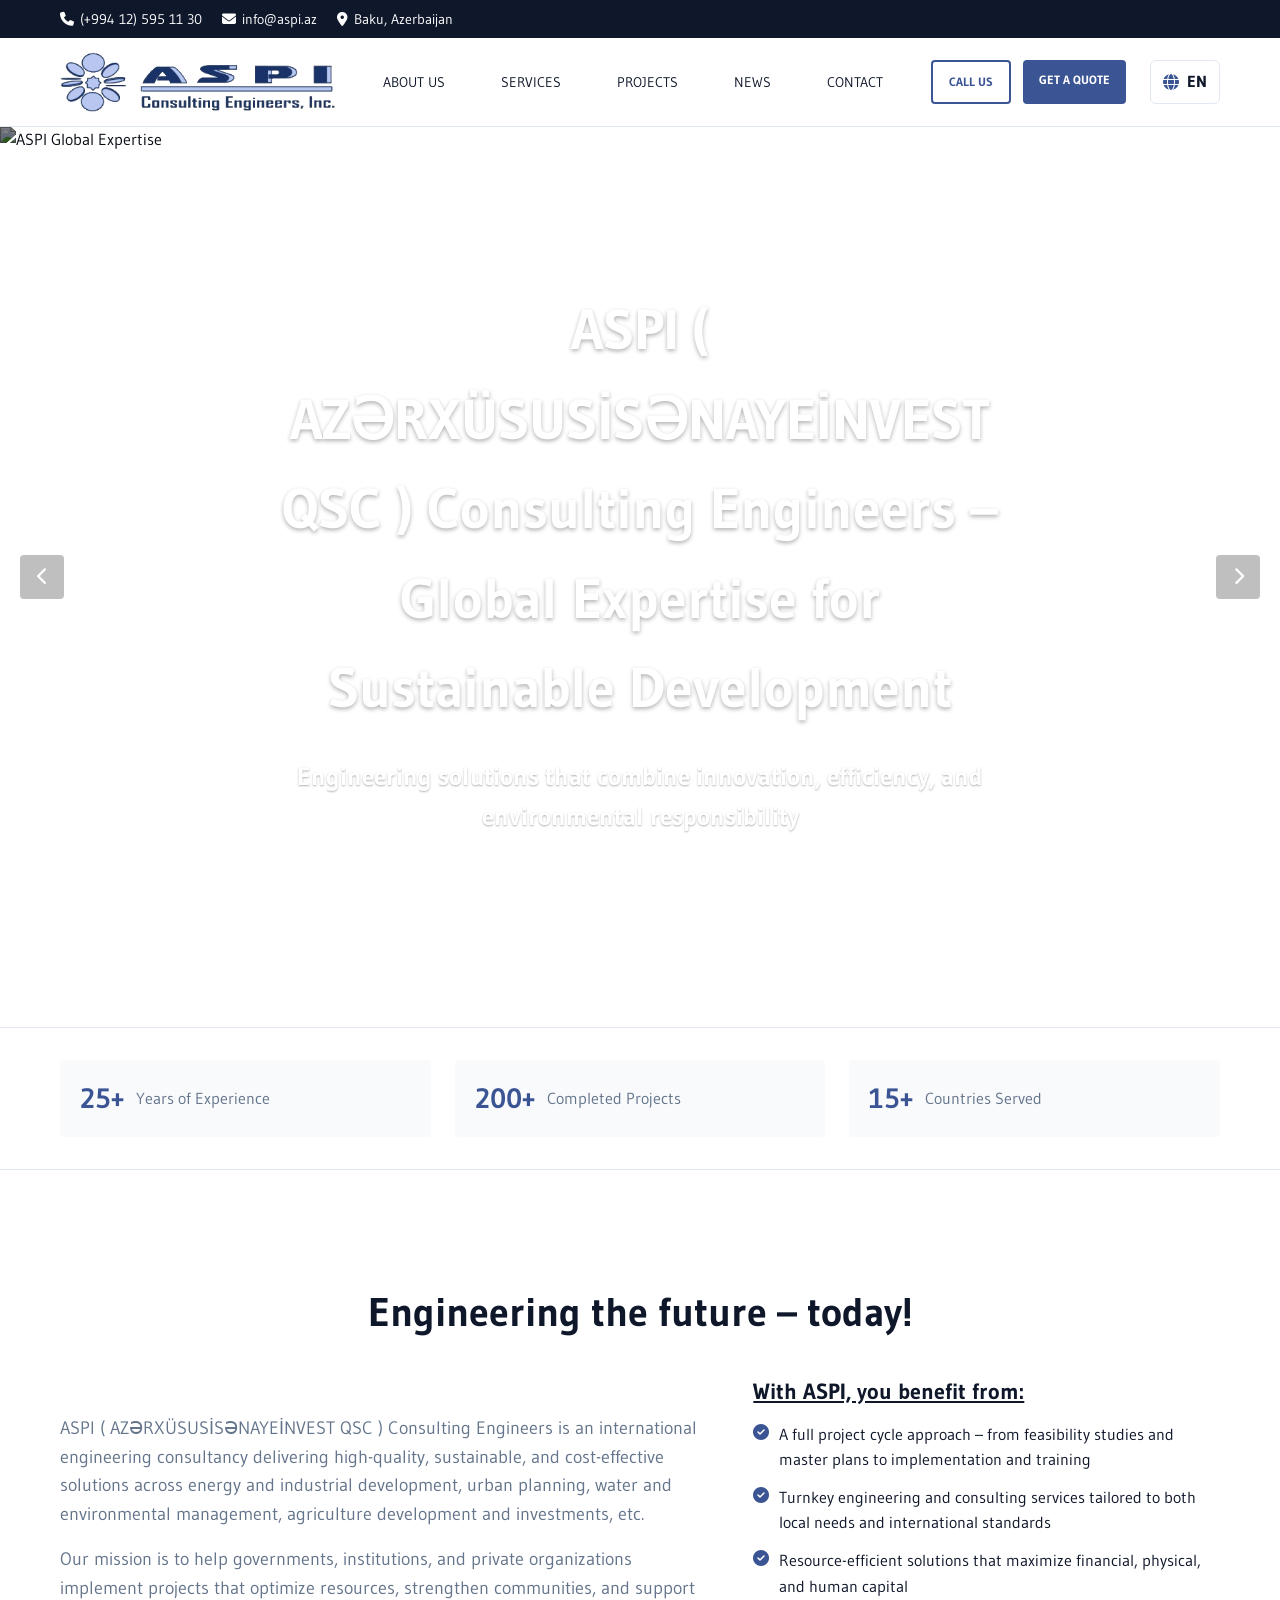
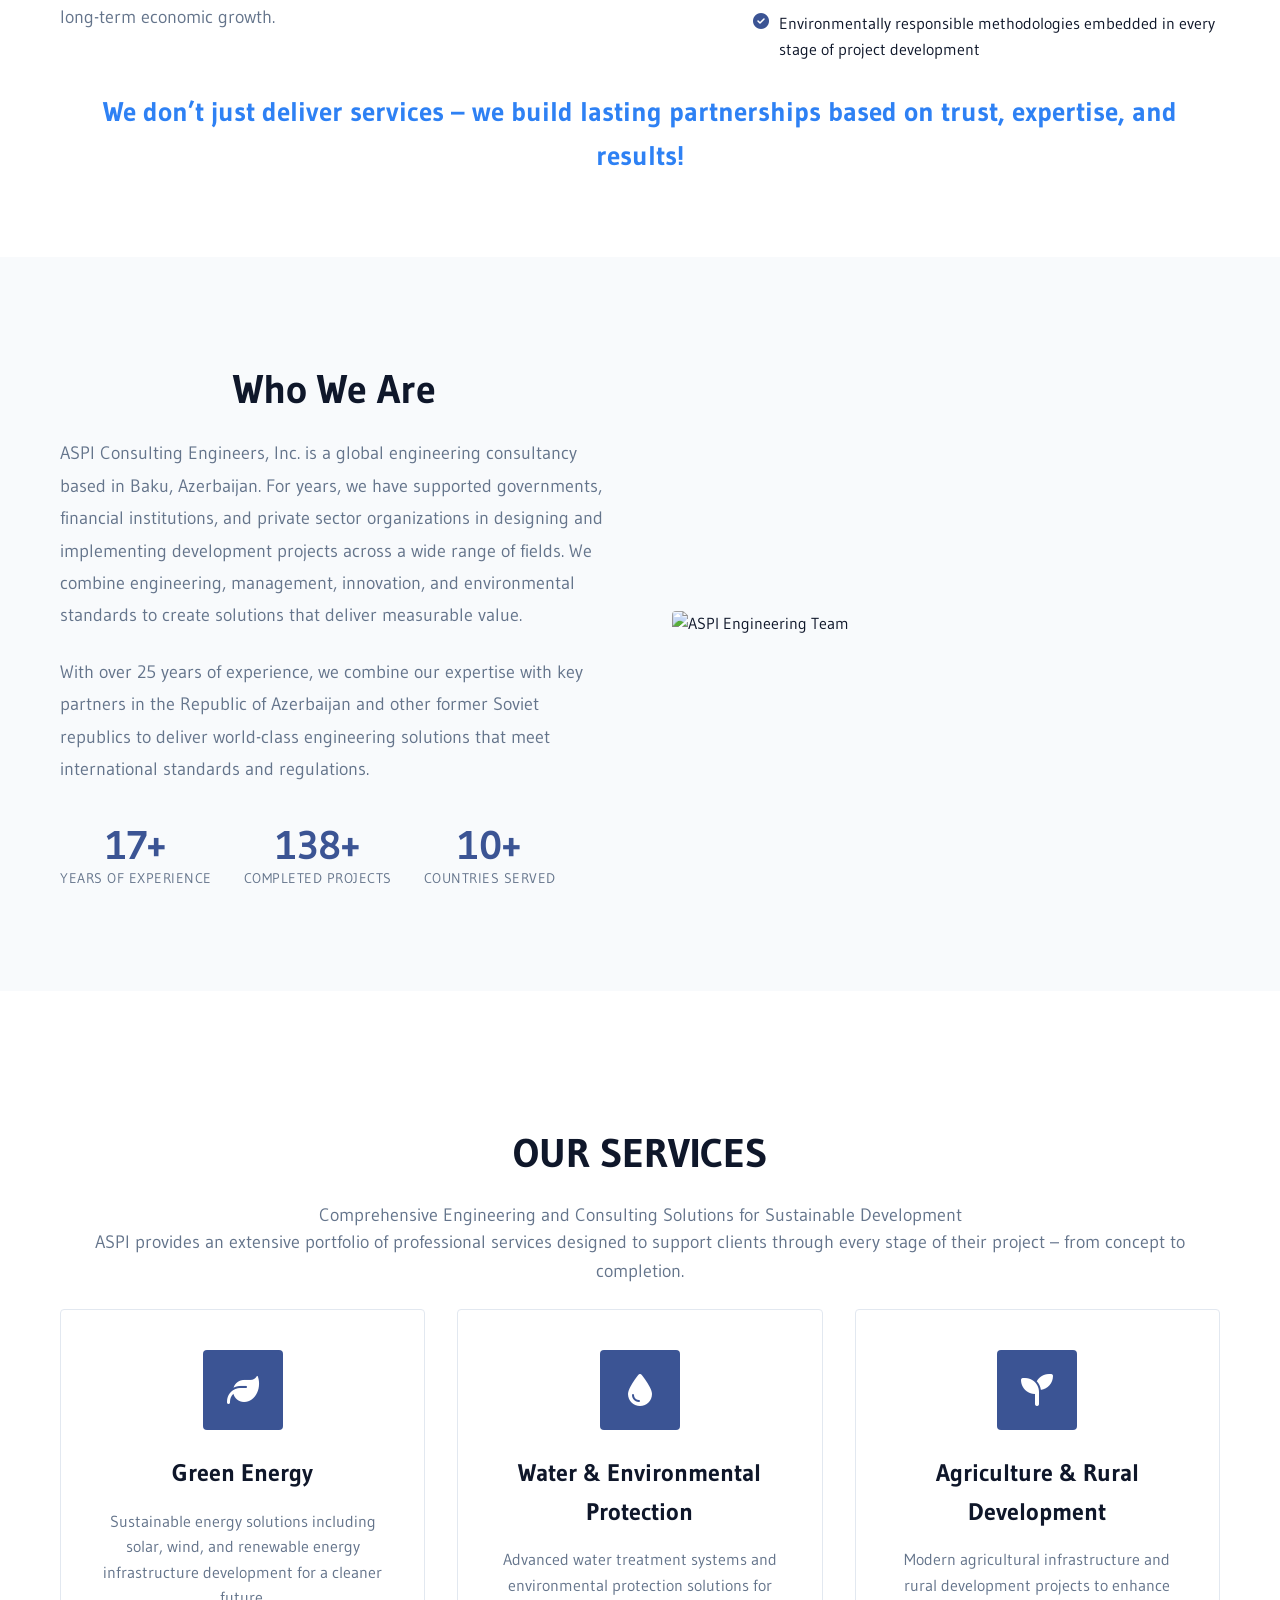
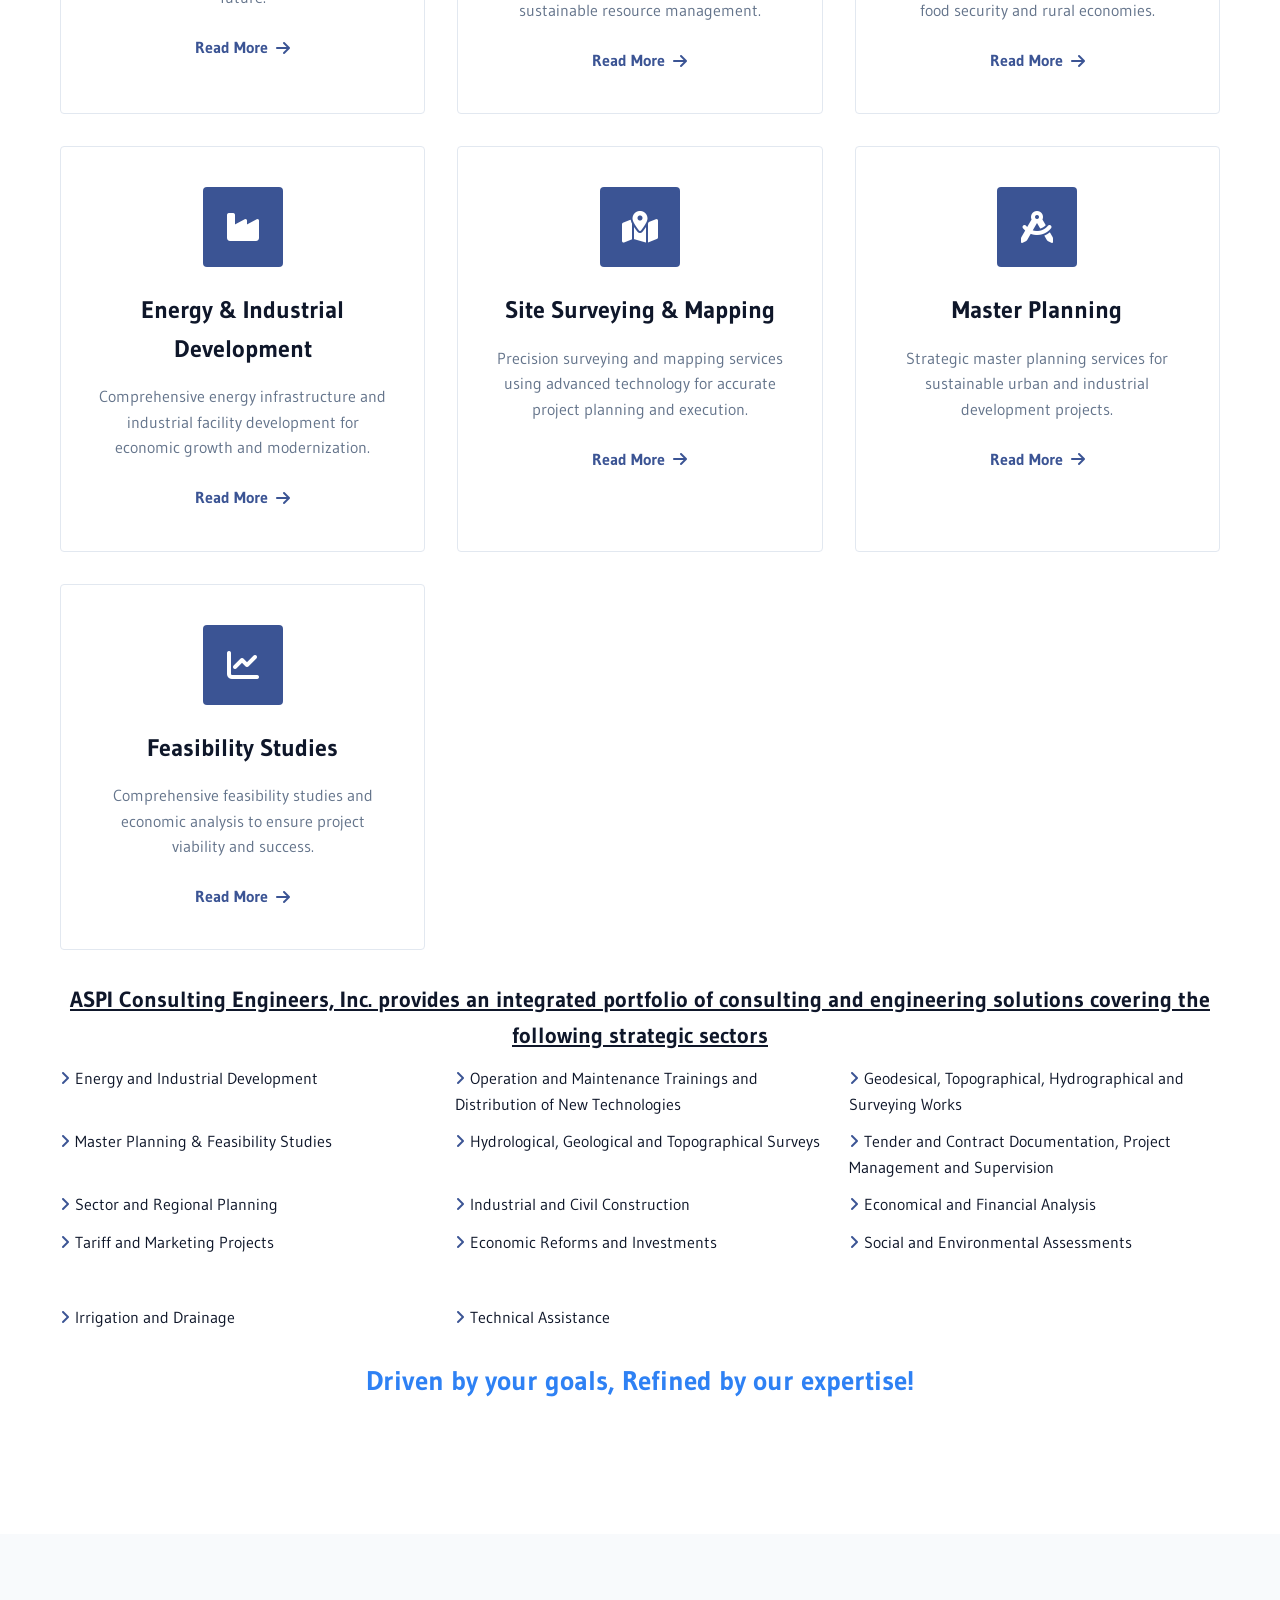
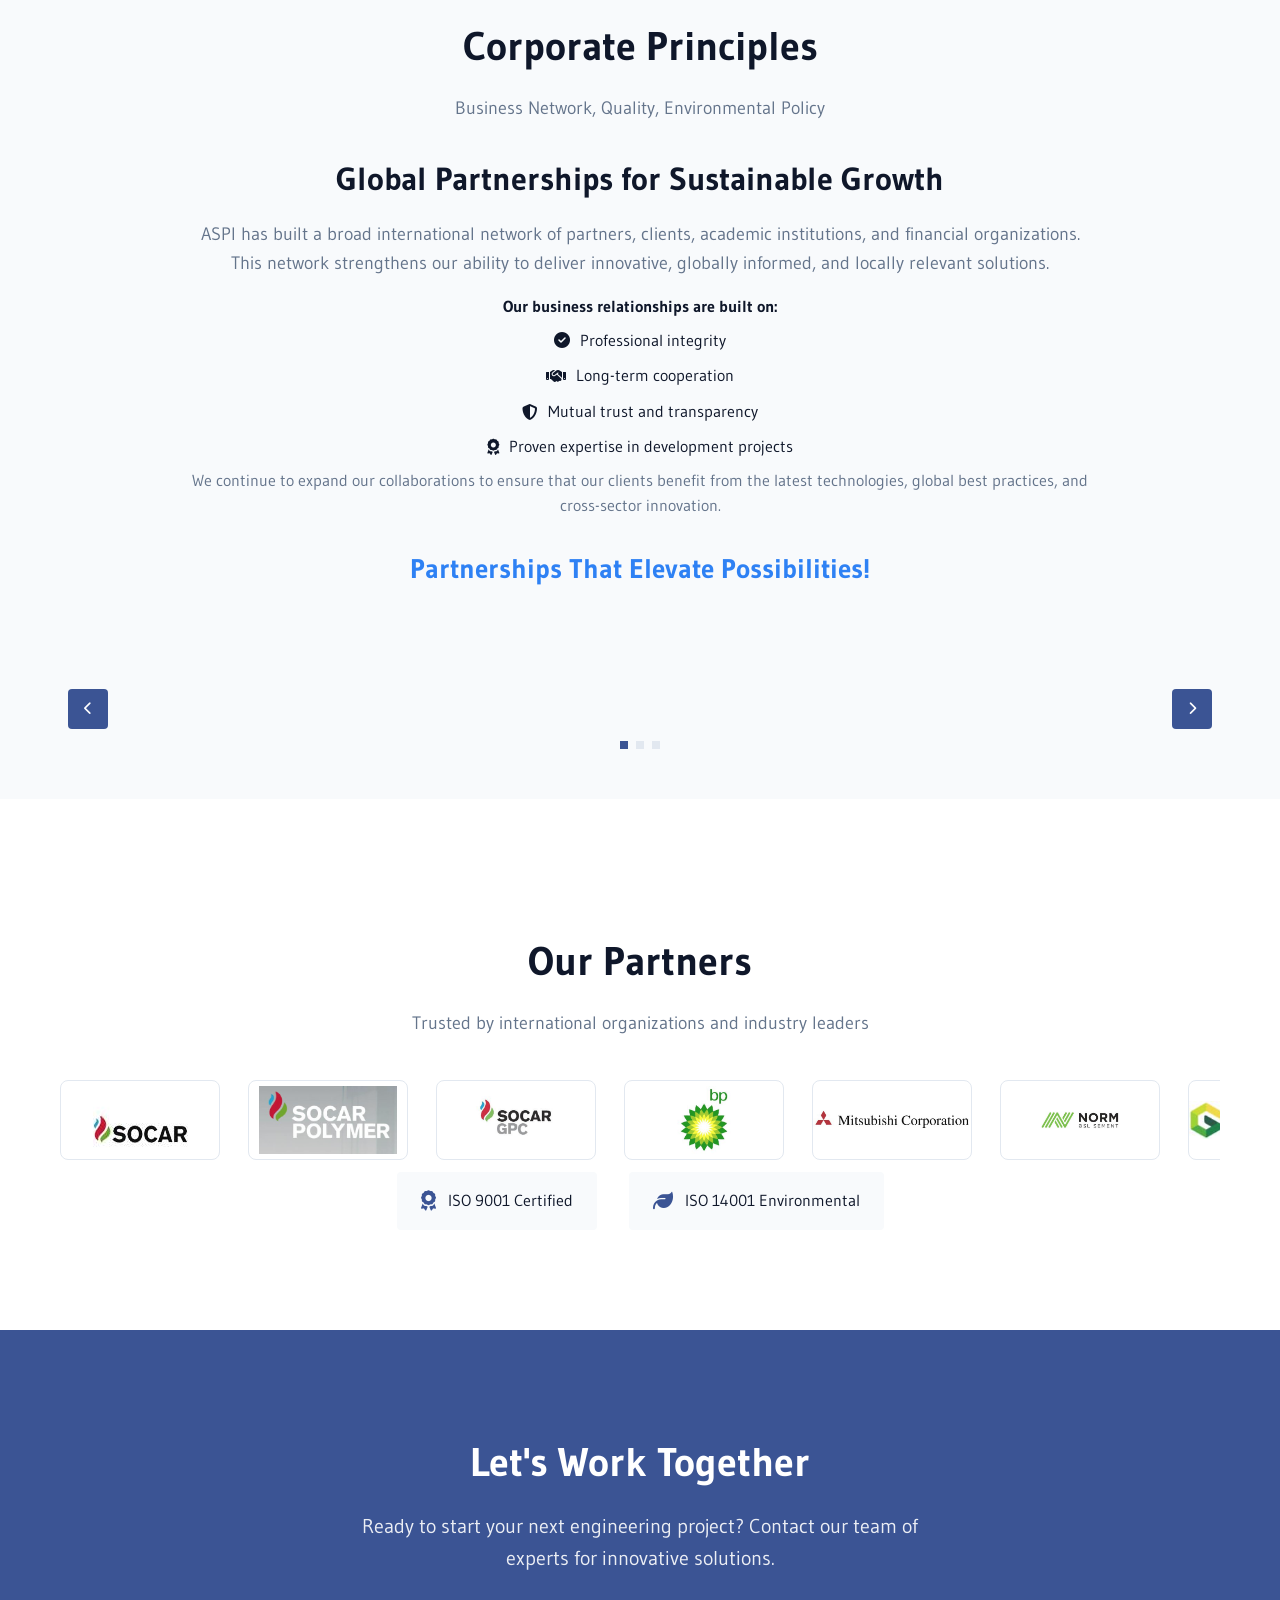
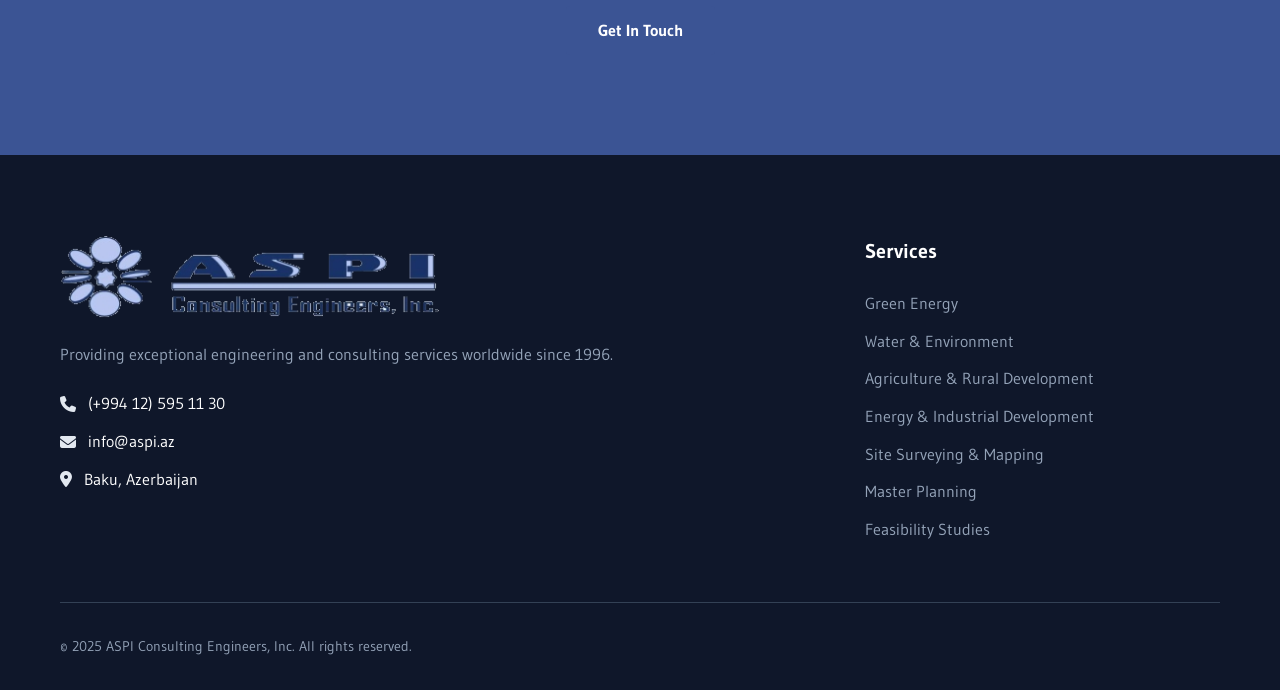
==== commit 601a926f: "fix aspi name" ====
--- a/index.html
+++ b/index.html
@@ -86,7 +86,7 @@
                 </div>
                 <div class="slide-content">
                     <div class="container">
-                        <h1 class="slide-title">ASPI Consulting Engineers – Global Expertise for Sustainable Development</h1>
+                        <h1 class="slide-title">ASPI ( AZƏRXÜSUSİSƏNAYEİNVEST QSC ) Consulting Engineers – Global Expertise for Sustainable Development</h1>
                         <p class="slide-description">Engineering solutions that combine innovation, efficiency, and environmental responsibility</p>
                     </div>
                 </div>
@@ -188,7 +188,7 @@
             </div>
             <div class="brand-grid">
                 <div class="brand-text">
-                    <p class="brand-lead">ASPI Consulting Engineers is an international engineering consultancy delivering high-quality, sustainable, and cost-effective solutions across energy and industrial development, urban planning, water and environmental management, agriculture development and investments, etc.</p>
+                    <p class="brand-lead">ASPI ( AZƏRXÜSUSİSƏNAYEİNVEST QSC ) Consulting Engineers is an international engineering consultancy delivering high-quality, sustainable, and cost-effective solutions across energy and industrial development, urban planning, water and environmental management, agriculture development and investments, etc.</p>
                     <p class="brand-lead">Our mission is to help governments, institutions, and private organizations implement projects that optimize resources, strengthen communities, and support long-term economic growth.</p>
                 </div>
                 <div class="brand-benefits">
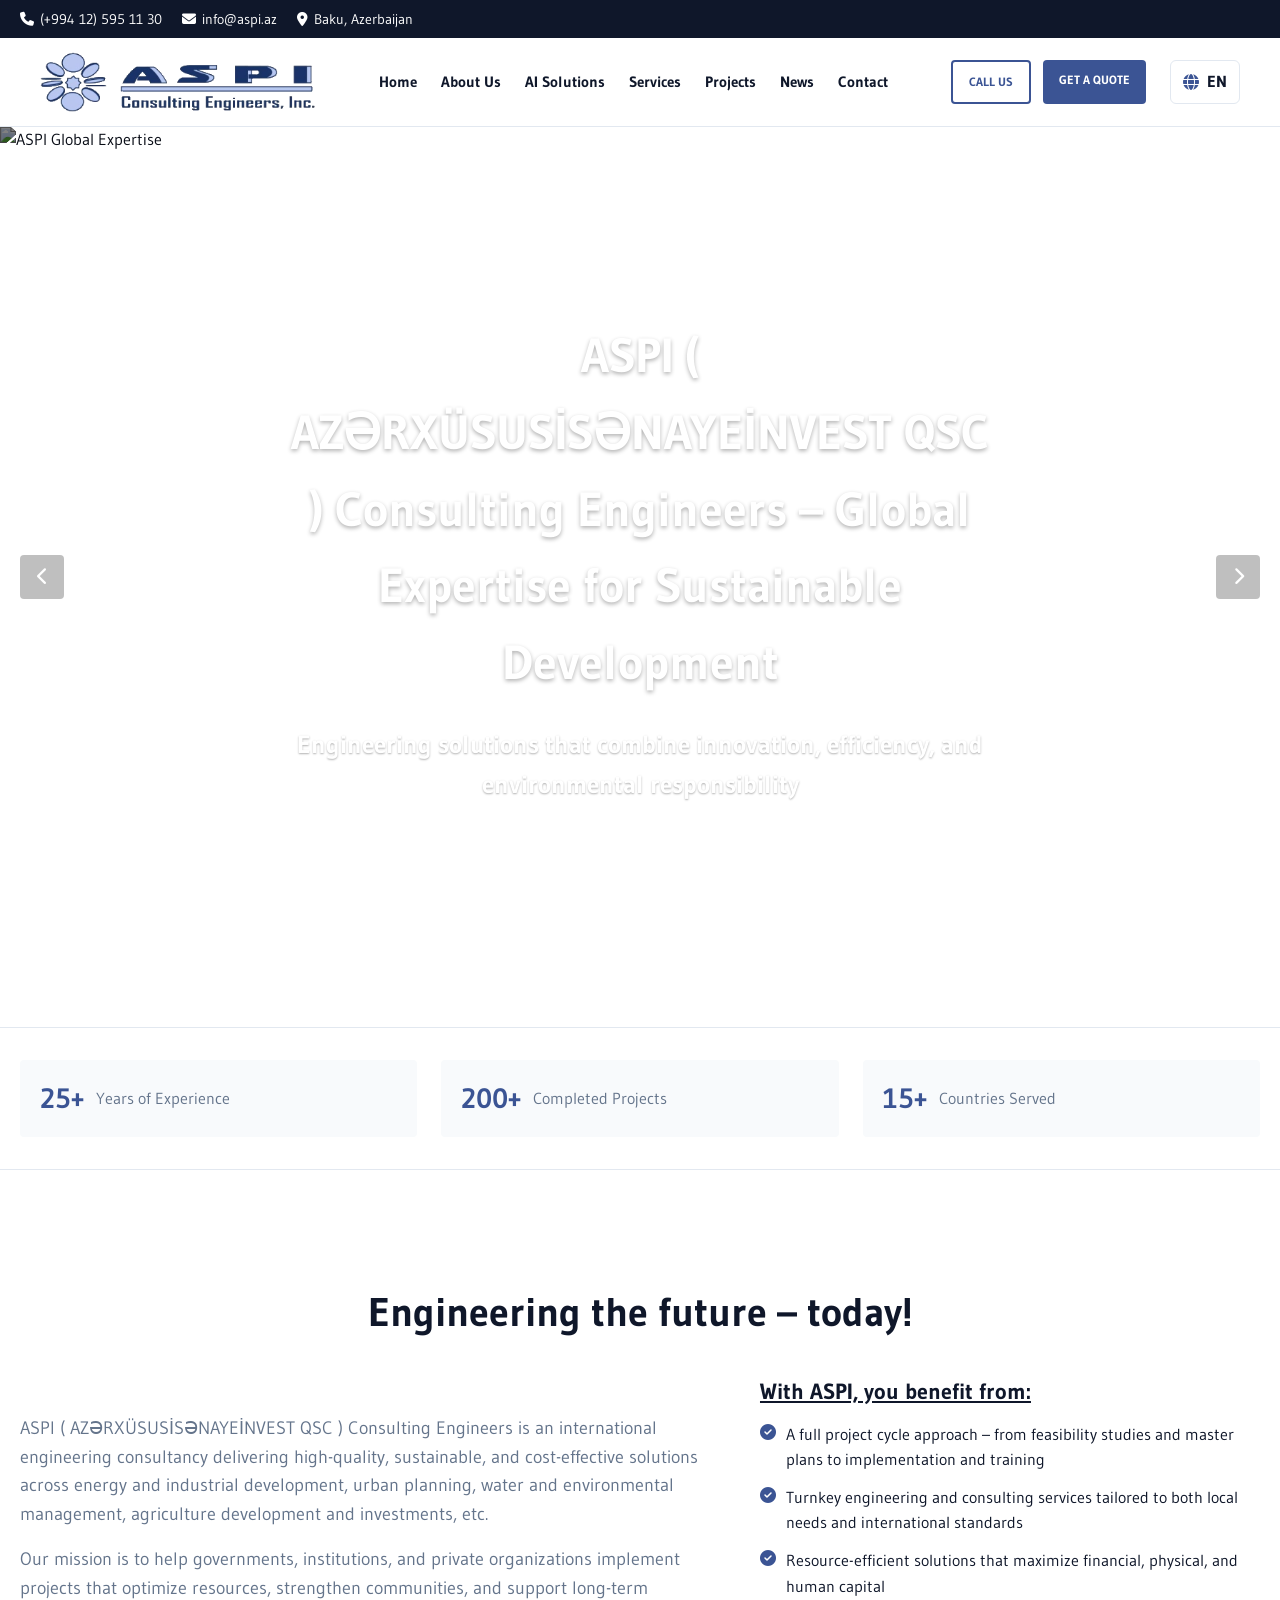
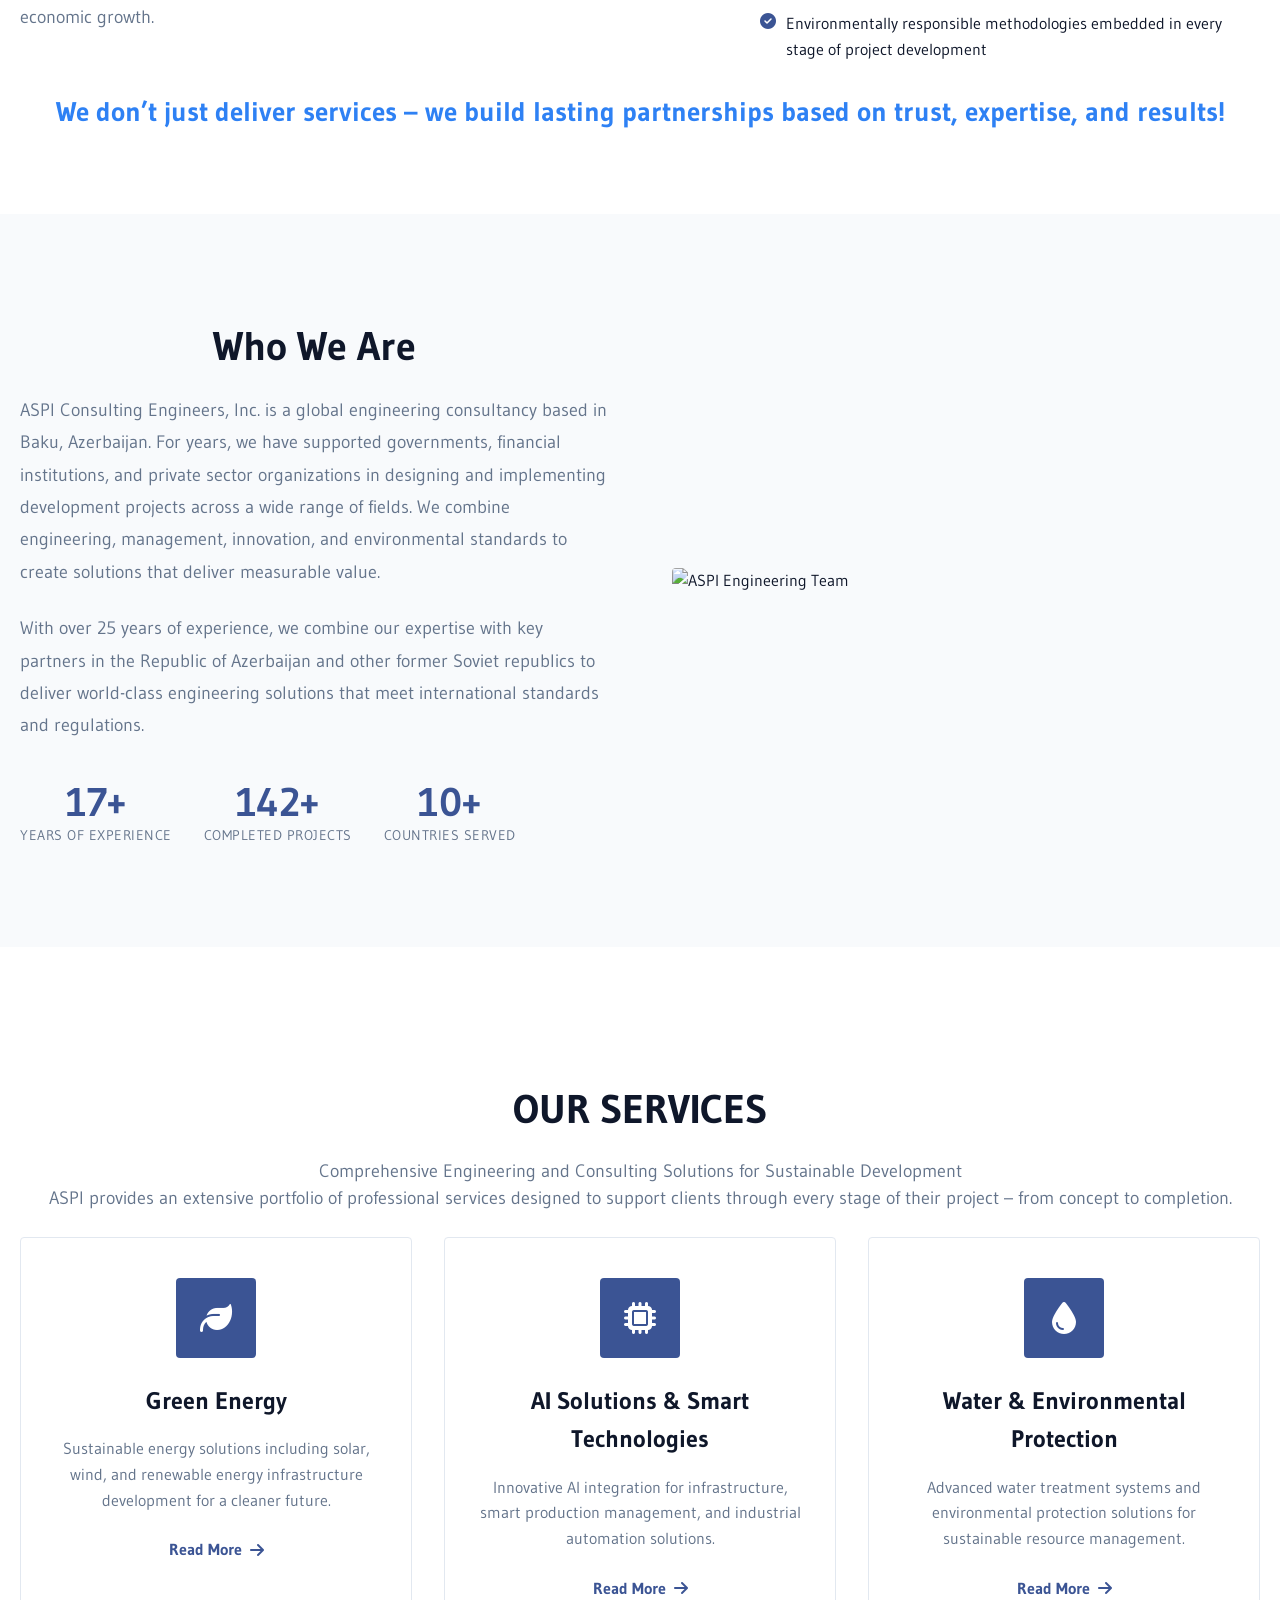
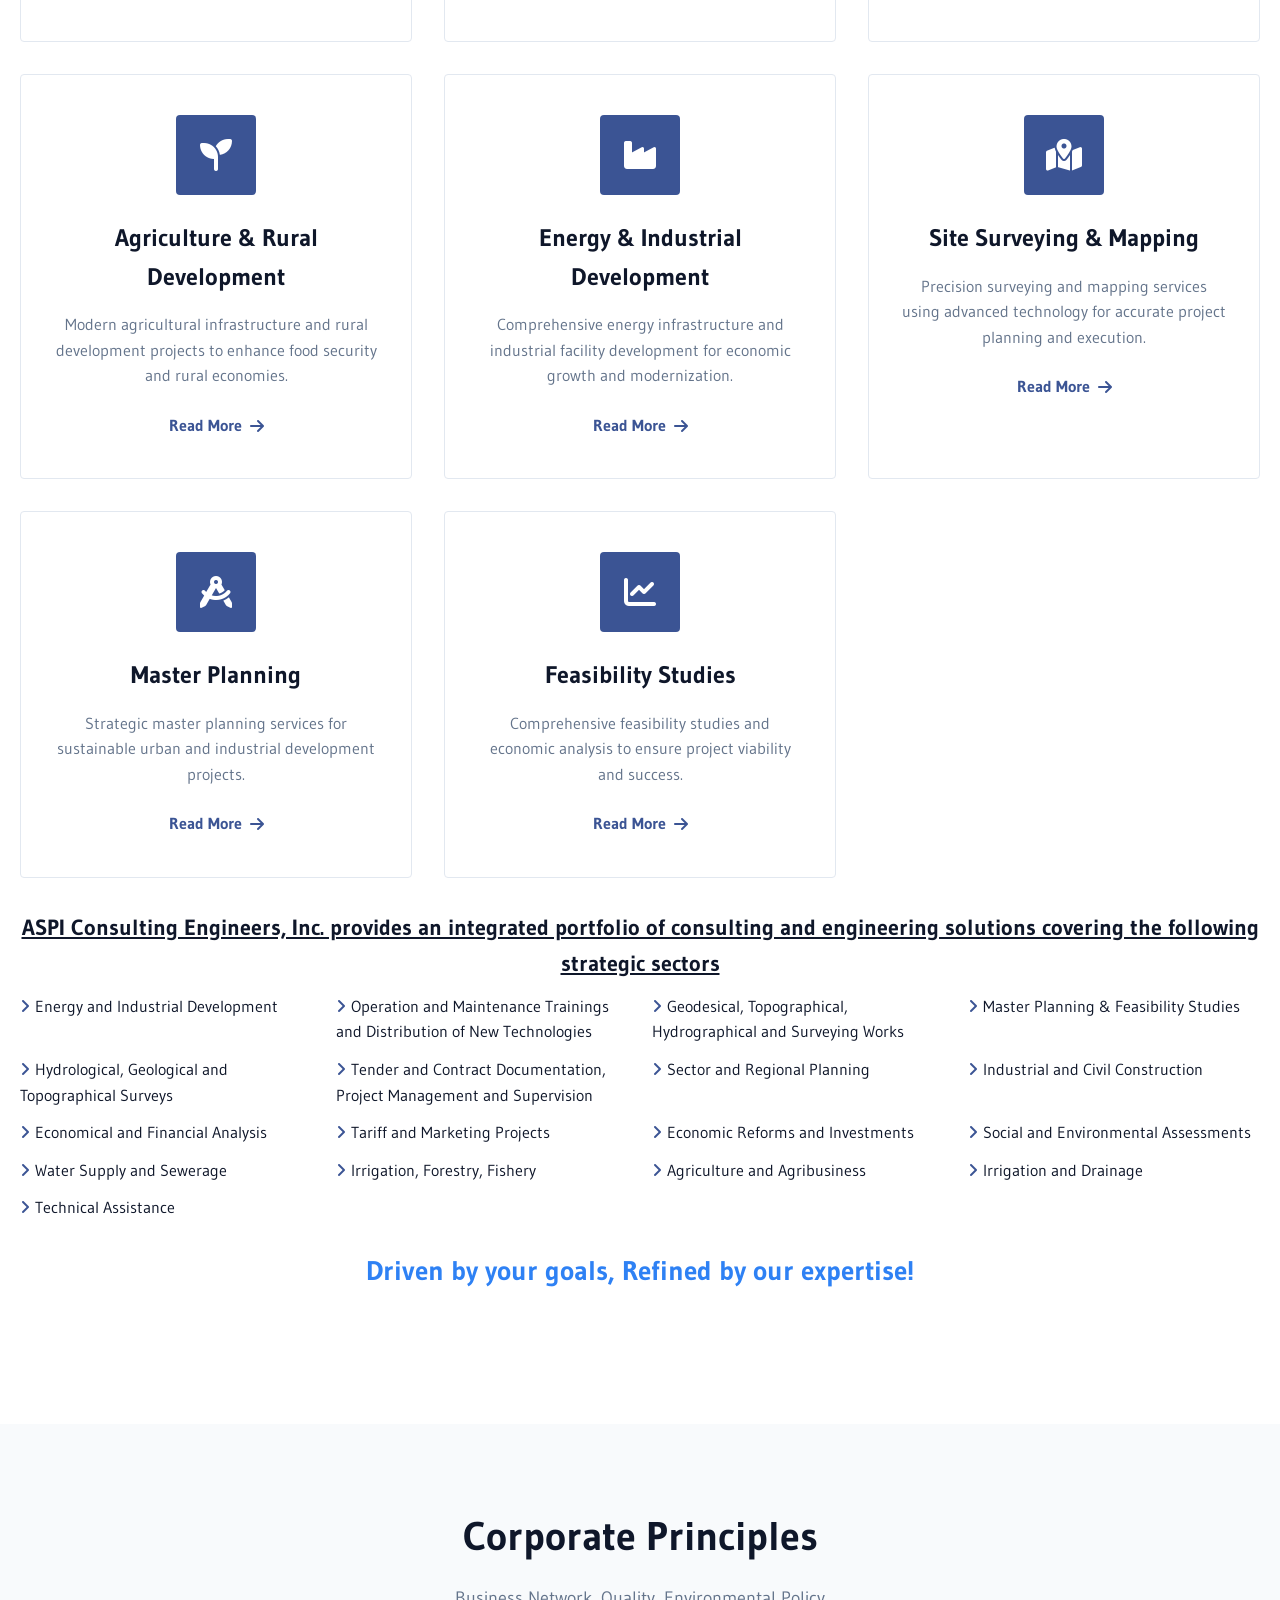
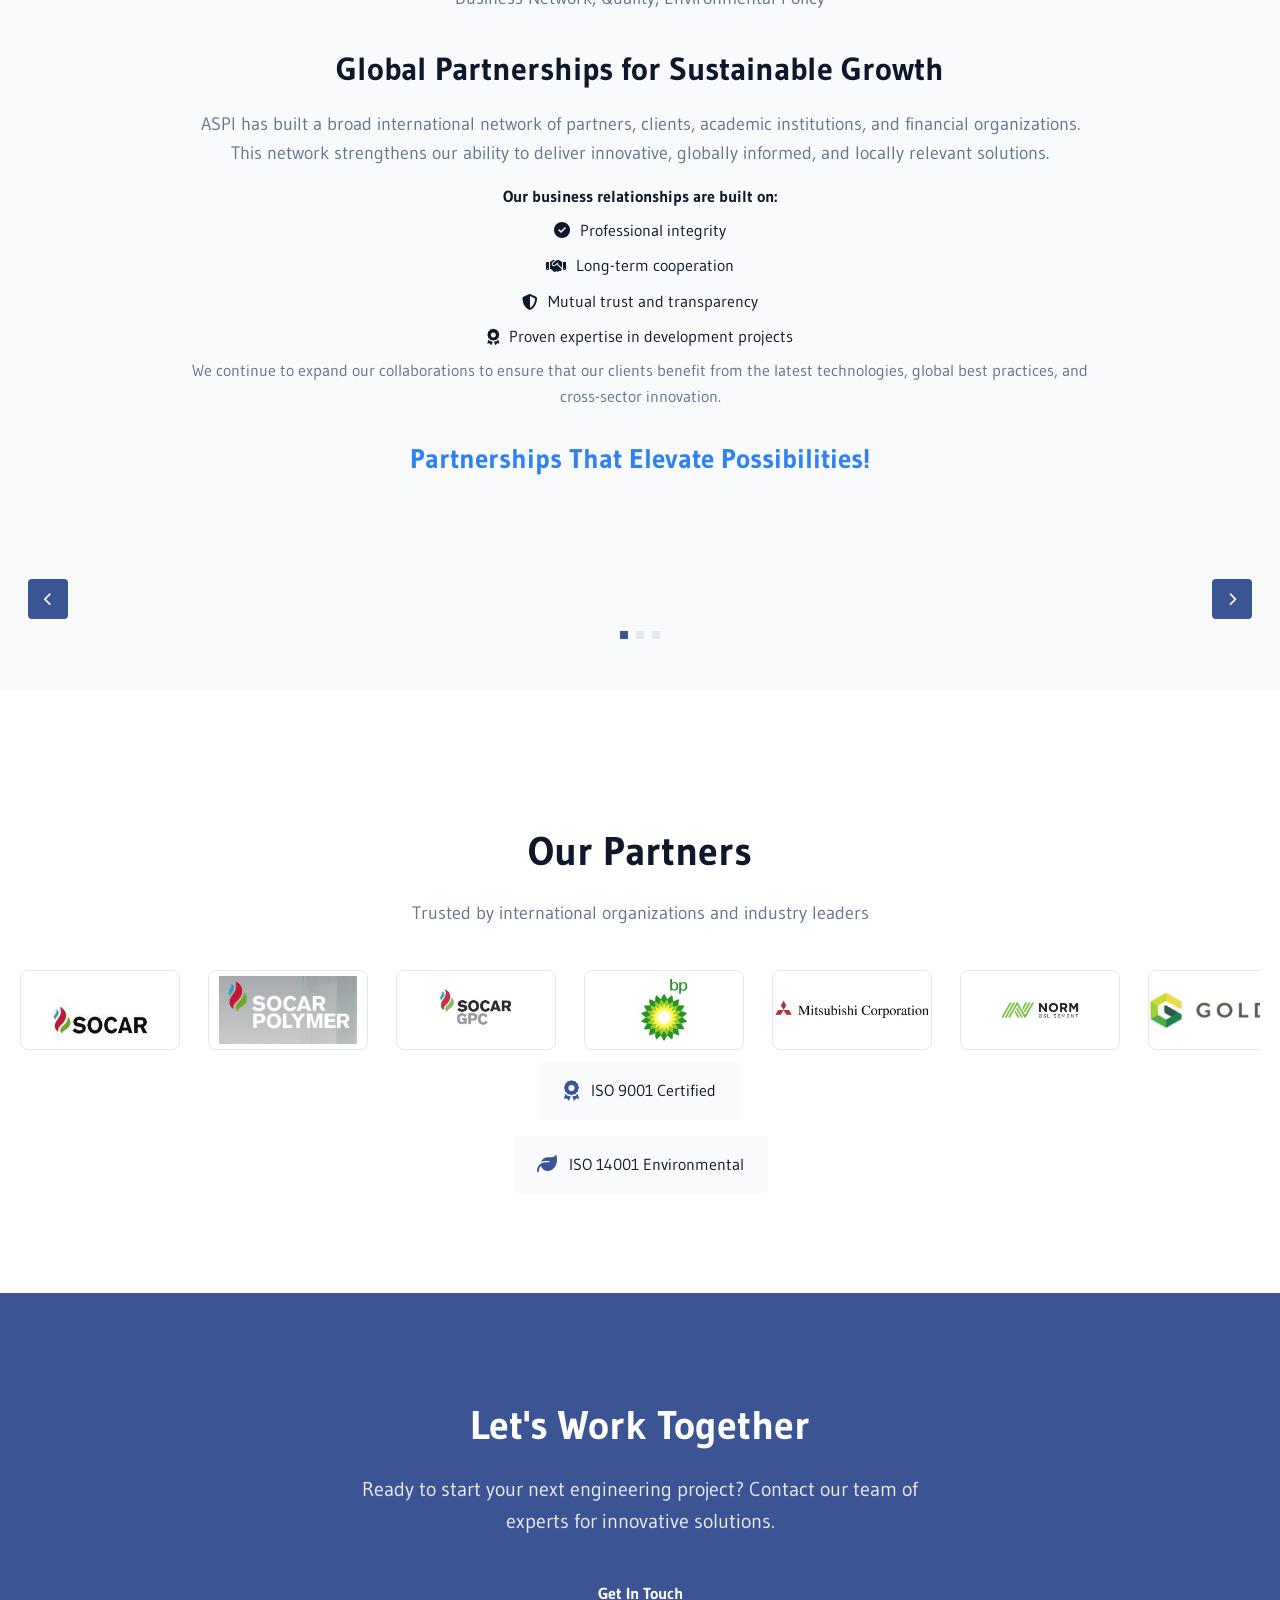
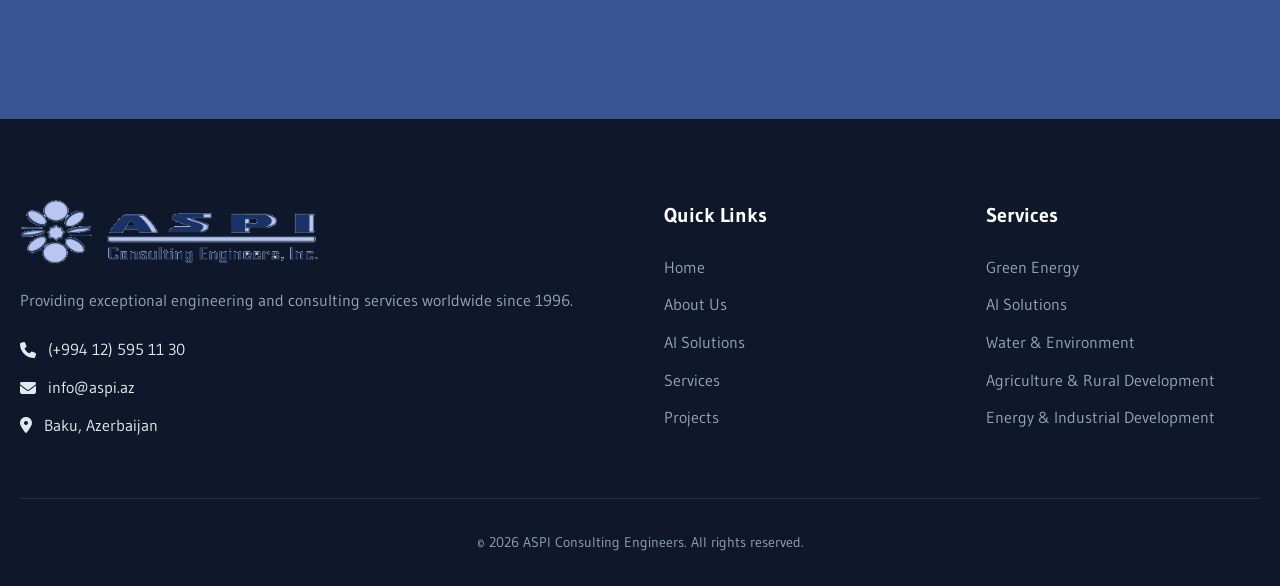
==== commit 0fe9d420: "Add AI solutions, new pages, and fix UI" ====
--- a/index.html
+++ b/index.html
@@ -35,11 +35,13 @@
 
                 <div class="nav-menu">
                     <ul class="nav-list">
-                        <li class="nav-item"><a href="/about.html" class="nav-link">About Us</a></li>
-                        <li class="nav-item"><a href="/services.html" class="nav-link">Services</a></li>
-                        <li class="nav-item"><a href="/projects.html" class="nav-link">Projects</a></li>
-                        <li class="nav-item"><a href="/news.html" class="nav-link">News</a></li>
-                        <li class="nav-item"><a href="/contact.html" class="nav-link">Contact</a></li>
+                        <li class="nav-item"><a href="index.html#home" class="nav-link">Home</a></li>
+                        <li class="nav-item"><a href="about.html" class="nav-link">About Us</a></li>
+                        <li class="nav-item"><a href="ai_solutions.html" class="nav-link">AI Solutions</a></li>
+                        <li class="nav-item"><a href="services.html" class="nav-link">Services</a></li>
+                        <li class="nav-item"><a href="projects.html" class="nav-link">Projects</a></li>
+                        <li class="nav-item"><a href="news.html" class="nav-link">News</a></li>
+                        <li class="nav-item"><a href="contact.html" class="nav-link">Contact</a></li>
                     </ul>
                     <div class="menu-actions">
                         <a href="tel:+994125951130" class="btn btn-outline">Call Us</a>
@@ -91,6 +93,20 @@
                     </div>
                 </div>
             </div>
+
+            <div class="slide" data-service="ai-solutions">
+                <div class="slide-bg">
+                    <img src="/Our_Customers/smart2.png" alt="AI Solutions & Technologies">
+                </div>
+                <div class="slide-content">
+                    <div class="container">
+                        <h1 class="slide-title">AI Solutions & Smart Technologies</h1>
+                        <p class="slide-description">Transforming infrastructure through Artificial Intelligence. We implement smart solutions for production management, industrial automation, and data-driven decision making.</p>
+                        <a href="ai_solutions.html" class="btn btn-primary">Explore AI Solutions</a>
+                    </div>
+                </div>
+            </div>
+
             <div class="slide" data-service="green-energy">
                 <div class="slide-bg">
                     <img src="https://trae-api-sg.mchost.guru/api/ide/v1/text_to_image?prompt=Modern%20solar%20panels%20and%20wind%20turbines%20in%20a%20clean%20landscape%2C%20professional%20engineering%20photography%2C%20bright%20blue%20sky%2C%20sustainable%20energy%20infrastructure&image_size=landscape_16_9" alt="Green Energy Solutions">
@@ -155,10 +171,11 @@
         
         <div class="slider-dots" role="tablist" aria-label="Hero slides">
             <button class="dot active" data-slide="0" role="tab" aria-label="ASPI Global Expertise"></button>
-            <button class="dot" data-slide="1" role="tab" aria-label="Green Energy"></button>
-            <button class="dot" data-slide="2" role="tab" aria-label="Water & Environmental Protection"></button>
-            <button class="dot" data-slide="3" role="tab" aria-label="Agriculture & Rural Development"></button>
-            <button class="dot" data-slide="4" role="tab" aria-label="Energy & Industrial Development"></button>
+            <button class="dot" data-slide="1" role="tab" aria-label="AI Solutions & Technologies"></button>
+            <button class="dot" data-slide="2" role="tab" aria-label="Green Energy"></button>
+            <button class="dot" data-slide="3" role="tab" aria-label="Water & Environmental Protection"></button>
+            <button class="dot" data-slide="4" role="tab" aria-label="Agriculture & Rural Development"></button>
+            <button class="dot" data-slide="5" role="tab" aria-label="Energy & Industrial Development"></button>
         </div>
     </section>
     
@@ -259,6 +276,15 @@
                     <h3 class="service-title">Green Energy</h3>
                     <p class="service-description">Sustainable energy solutions including solar, wind, and renewable energy infrastructure development for a cleaner future.</p>
                     <a href="#" class="service-link" data-modal="modal-green-energy">Read More <i class="fas fa-arrow-right"></i></a>
+                </div>
+
+                <div class="service-card" id="ai-solutions">
+                    <div class="service-icon">
+                        <i class="fas fa-microchip"></i>
+                    </div>
+                    <h3 class="service-title">AI Solutions & Smart Technologies</h3>
+                    <p class="service-description">Innovative AI integration for infrastructure, smart production management, and industrial automation solutions.</p>
+                    <a href="ai_solutions.html" class="service-link" data-modal="modal-ai-solutions">Read More <i class="fas fa-arrow-right"></i></a>
                 </div>
                 
                 <div class="service-card" id="water-environment">
@@ -478,7 +504,7 @@
     <!-- Footer -->
     <footer class="footer">
         <div class="container">
-            <div class="footer-content">
+            <div class="footer-grid">
                 <div class="footer-section">
                     <div class="footer-logo">
                         <div class="logo">
@@ -489,45 +515,37 @@
                         Providing exceptional engineering and consulting services worldwide since 1996.
                     </p>
                     <div class="footer-contact">
-                        <p><i class="fas fa-phone"></i> <a class="fasa" href="tel:+994125951130">(+994 12) 595 11 30</a></p>
-                        <p><i class="fas fa-envelope"></i> <a class="fasa" href="mailto:info@aspi.az">info@aspi.az</a></p>
-                        <p><i class="fas fa-map-marker-alt"></i> <a class="fasa" href="https://www.google.com/maps/place/Baku+City,+Azerbaijan" target="_blank">Baku, Azerbaijan</a></p>
+                        <p><i class="fas fa-phone"></i> <a href="tel:+994125951130">(+994 12) 595 11 30</a></p>
+                        <p><i class="fas fa-envelope"></i> <a href="mailto:info@aspi.az">info@aspi.az</a></p>
+                        <p><i class="fas fa-location-dot"></i> <a href="https://www.google.com/maps/place/Baku+City,+Azerbaijan" target="_blank">Baku, Azerbaijan</a></p>
                     </div>
                 </div>
                 
-                <!-- <div class="footer-section">
+                <div class="footer-section">
                     <h3 class="footer-title">Quick Links</h3>
                     <ul class="footer-links">
-                        <li><a href="#home">Home</a></li>
-                        <li><a href="#about">About Us</a></li>
-                        <li><a href="#services">Our Services</a></li>
-                        <li><a href="#projects">Projects</a></li>
-                        <li><a href="#news">News</a></li>
-                        <li><a href="#contact">Contact</a></li>
-                    </ul>
-                </div> -->
+                        <li><a href="index.html#home">Home</a></li>
+                        <li><a href="about.html">About Us</a></li>
+                        <li><a href="ai_solutions.html">AI Solutions</a></li>
+                        <li><a href="services.html">Services</a></li>
+                        <li><a href="projects.html">Projects</a></li>
+                    </ul>
+                </div>
                 
                 <div class="footer-section">
                     <h3 class="footer-title">Services</h3>
                     <ul class="footer-links">
-                        <li><a href="#green-energy">Green Energy</a></li>
-                        <li><a href="#water-environment">Water & Environment</a></li>
-                        <li><a href="#agriculture">Agriculture & Rural Development</a></li>
-                        <li><a href="#energy-industrial">Energy & Industrial Development</a></li>
-                        <li><a href="#">Site Surveying & Mapping</a></li>
-                        <li><a href="#">Master Planning</a></li>
-                        <li><a href="#">Feasibility Studies</a></li>
-                    </ul>
-                </div>
-                
-                
+                        <li><a href="services.html#green-energy">Green Energy</a></li>
+                        <li><a href="ai_solutions.html">AI Solutions</a></li>
+                        <li><a href="services.html#water-environment">Water & Environment</a></li>
+                        <li><a href="services.html#agriculture">Agriculture & Rural Development</a></li>
+                        <li><a href="services.html#energy-industrial">Energy & Industrial Development</a></li>
+                    </ul>
+                </div>
             </div>
             
             <div class="footer-bottom">
-                <div class="footer-bottom-content">
-                    <p>&copy; 2025 ASPI Consulting Engineers, Inc. All rights reserved.</p>
-                    <!-- <p>Created by ASPI Digital Team</p> -->
-                </div>
+                <p>&copy; 2026 ASPI Consulting Engineers. All rights reserved.</p>
             </div>
         </div>
     </footer>
@@ -726,6 +744,43 @@
         </div>
     </div>
 
+    <div id="modal-ai-solutions" class="modal">
+        <div class="modal-content service-modal">
+            <span class="close">&times;</span>
+            <div class="service-modal-grid">
+                <div class="service-modal-body"><h2 class="service-modal-title">AI Solutions & Smart Technologies</h2>
+                    <ul class="service-modal-list">
+                        <li><i class="fas fa-microchip"></i> Smart infrastructure integration & monitoring</li>
+                        <li><i class="fas fa-industry"></i> AI-driven production management systems</li>
+                        <li><i class="fas fa-robot"></i> Industrial automation and smart robotics</li>
+                        <li><i class="fas fa-chart-network"></i> Predictive maintenance and asset optimization</li>
+                        <li><i class="fas fa-database"></i> Data-driven decision support systems</li>
+                    </ul>
+                </div>
+                <div class="service-modal-aside">
+                    <div class="service-metrics">
+                        <div class="metric"><span class="metric-number">10+</span><span class="metric-label">AI Solutions</span></div>
+                        <div class="metric"><span class="metric-number">30%</span><span class="metric-label">Efficiency Gain</span></div>
+                        <div class="metric"><span class="metric-number">Smart</span><span class="metric-label">Industry 4.0</span></div>
+                    </div>
+                </div>
+            </div>
+            <div class="service-modal-slider">
+                <div class="modal-gallery">
+                           <div class="modal-slide active"><img src="/Our_Customers/smart3.jpg" alt="Digital Twin Infrastructure"></div>
+                    <div class="modal-slide"><img src="/Our_Customers/smart1.avif" alt="AI Control Center"></div>
+                    <div class="modal-slide"><img src="/Our_Customers/smart2.png" alt="Smart Automation"></div> 
+                </div>
+                <div class="modal-slider-nav"><button class="modal-prev"><i class="fas fa-chevron-left"></i></button><button class="modal-next"><i class="fas fa-chevron-right"></i></button></div>
+                <div class="modal-dots"><button class="dot active" data-slide="0"></button><button class="dot" data-slide="1"></button><button class="dot" data-slide="2"></button></div>
+            </div>
+            <div class="service-modal-cta">
+                <a href="ai_solutions.html" class="btn btn-primary">View Full Case Study</a>
+                <a href="#contact-form" class="btn btn-outline" data-service="ai-solutions">Implement AI</a>
+            </div>
+        </div>
+    </div>
+
     <div id="modal-survey-mapping" class="modal">
         <div class="modal-content service-modal">
             <span class="close">&times;</span>
--- a/styles.css
+++ b/styles.css
@@ -63,7 +63,7 @@
 }
 
 .container {
-    max-width: 1200px;
+    max-width: 1400px; /* Increased from 1200px to fit more items in header */
     margin: 0 auto;
     padding: 0 20px;
 }
@@ -132,7 +132,7 @@
 
 .header-bar .nav-list {
     justify-content: center;
-    gap: 24px;
+
 }
 
 .top-bar {
@@ -184,6 +184,16 @@
     gap: 6px;
 }
 
+.contact-info a.fasa {
+    color: #ffffff !important;
+    text-decoration: none;
+    transition: color 0.3s ease;
+}
+
+.contact-info a.fasa:hover {
+    color: var(--primary-color) !important;
+}
+
 .main-nav {
     padding: 16px 0;
 }
@@ -230,25 +240,26 @@
     font-weight: 500;
 }
 
+.header-bar .container {
+    max-width: 100%;
+    padding: 0 40px;
+}
+
 .nav-list {
     display: flex;
     list-style: none;
-    gap: 32px;
-}
-
-.fasa {
-    text-decoration: none;
-    color: white !important;
-
+ educed gap slightly to fit more items */
 }
 
 .nav-link {
     text-decoration: none;
     color: var(--text-dark);
-    font-weight: 500;
-    padding: 8px 16px;
-    font-size: 14px;
+    font-weight: 600;
+    padding: 8px 12px;
+    font-size: 15px;
+    transition: all 0.3s ease;
     border-radius: 4px;
+}
     transition: all 0.3s ease;
     position: relative;
     text-transform: uppercase;
@@ -454,7 +465,7 @@
 }
 
 .slide-title {
-    font-size: 3.5rem;
+    font-size: 3rem;
     font-weight: 700;
     margin-bottom: 24px;
     text-shadow: 0 2px 4px rgba(0, 0, 0, 0.3);
@@ -1758,15 +1769,32 @@
     background: var(--primary-dark);
 }
 
+.footer-contact p a {
+    color: #e2e8f0;
+    text-decoration: none;
+    transition: color 0.3s ease;
+}
+
+.footer-contact p a:hover {
+    color: white;
+}
+
+.footer-grid {
+    display: grid;
+    grid-template-columns: repeat(auto-fit, minmax(250px, 1fr));
+    gap: 48px;
+    margin-bottom: 48px;
+}
+
+.footer-brand .footer-logo {
+    width: 200px;
+    margin-bottom: 20px;
+}
+
 .footer-bottom {
-    border-top: 1px solid #334155;
+    border-top: 1px solid rgba(255, 255, 255, 0.1);
     padding: 32px 0;
-}
-
-.footer-bottom-content {
-    display: flex;
-    justify-content: space-between;
-    align-items: center;
+    text-align: center;
     color: #94a3b8;
     font-size: 14px;
 }
@@ -1833,6 +1861,8 @@
 .service-modal-cta {
     margin-top: 24px;
     display: flex;
+    flex-direction: column;
+    gap:20px;
     justify-content: center;
 }
 
@@ -2037,7 +2067,154 @@
     .services-grid {
         grid-template-columns: 1fr;
     }
-
+}
+
+/* AI Solutions Page Styles */
+.hero-sub {
+    padding: 0px 0 80px;
+    background: linear-gradient(135deg, #f8f9fa 0%, #e9ecef 100%);
+    position: relative;
+    overflow: hidden;
+}
+
+.ai-hero-grid {
+    display: grid;
+    grid-template-columns: 1fr 1fr;
+    gap: 60px;
+    align-items: center;
+}
+
+.ai-hero-text .lead {
+    font-size: 20px;
+    margin-bottom: 30px;
+    color: var(--text-dark);
+}
+
+.ai-features {
+    display: flex;
+    flex-direction: column;
+    gap: 20px;
+}
+
+.ai-feature {
+    display: flex;
+    align-items: center;
+    gap: 15px;
+    font-weight: 600;
+    color: var(--primary-color);
+}
+
+.ai-feature i {
+    font-size: 24px;
+    width: 30px;
+}
+
+.ai-hero-image img {
+    width: 100%;
+    border-radius: 12px;
+    box-shadow: 0 20px 40px rgba(0,0,0,0.1);
+}
+
+.ai-details {
+    padding: 100px 0;
+}
+
+.ai-grid {
+    display: grid;
+    grid-template-columns: repeat(3, 1fr);
+    gap: 40px;
+}
+
+.ai-card {
+    background: white;
+    border-radius: 12px;
+    overflow: hidden;
+    box-shadow: 0 10px 30px rgba(0,0,0,0.05);
+    transition: transform 0.3s ease;
+}
+
+.ai-card:hover {
+    transform: translateY(-10px);
+}
+
+.ai-card-image img {
+    width: 100%;
+    height: 250px;
+    object-fit: cover;
+}
+
+.ai-card-content {
+    padding: 30px;
+}
+
+.ai-card-content h3 {
+    margin-bottom: 20px;
+    color: var(--primary-color);
+}
+
+.ai-list {
+    list-style: none;
+    margin-top: 20px;
+    padding: 0;
+}
+
+.ai-list li {
+    padding: 8px 0;
+    padding-left: 25px;
+    position: relative;
+}
+
+.ai-list li::before {
+    content: "\f058";
+    font-family: "Font Awesome 6 Free";
+    font-weight: 900;
+    position: absolute;
+    left: 0;
+    color: var(--secondary-color);
+}
+
+.ai-cta {
+    padding: 80px 0;
+    background: var(--primary-color);
+    color: white;
+    text-align: center;
+}
+
+.cta-box h2 {
+    margin-bottom: 20px;
+}
+
+.cta-box p {
+    margin-bottom: 40px;
+    font-size: 18px;
+    opacity: 0.9;
+}
+
+.btn.lg {
+    padding: 18px 40px;
+    font-size: 18px;
+}
+
+@media (max-width: 992px) {
+    .ai-hero-grid {
+        grid-template-columns: 1fr;
+    }
+    .ai-grid {
+        grid-template-columns: 1fr;
+    }
+}
+
+/* Footer link fix */
+.footer-links ul li a {
+    color: white;
+    text-decoration: none;
+    opacity: 0.8;
+    transition: opacity 0.3s ease;
+}
+
+.footer-links ul li a:hover {
+    opacity: 1;
+}
     .projects-grid {
         grid-template-columns: 1fr;
     }
